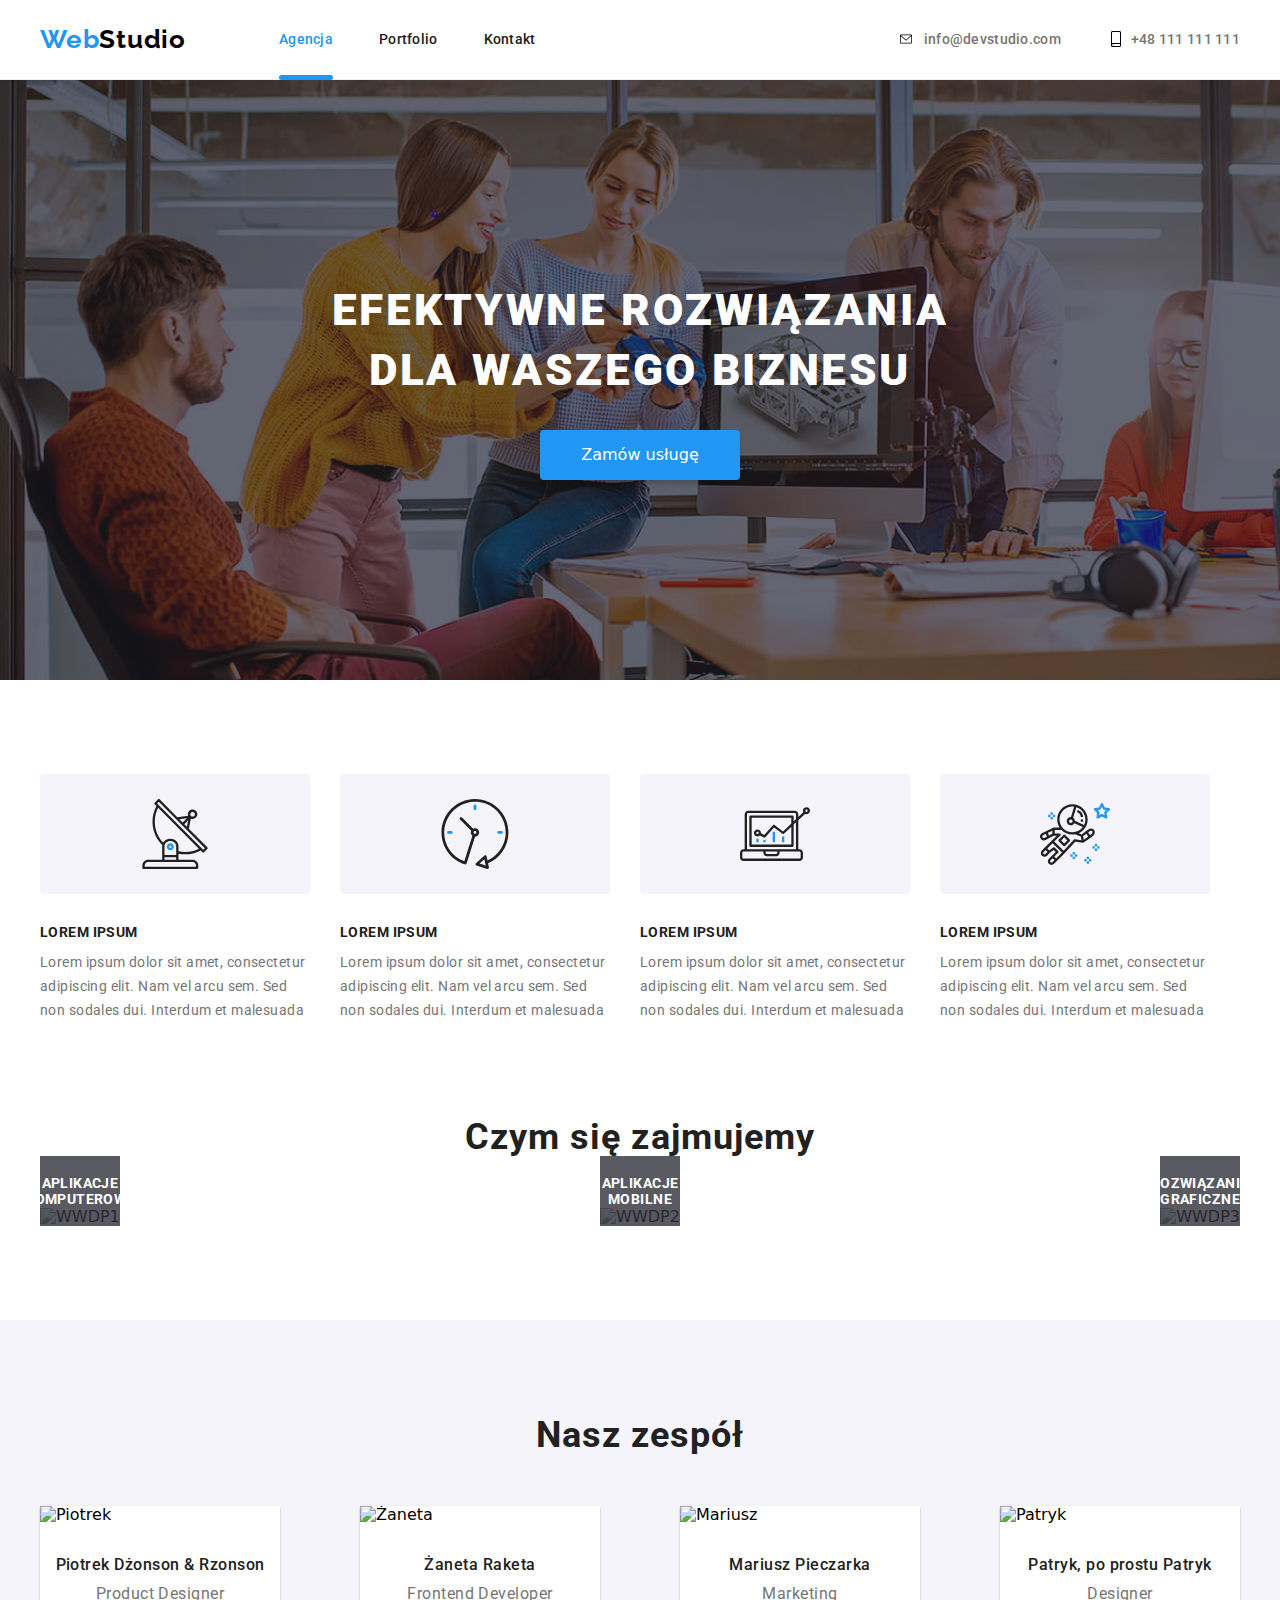
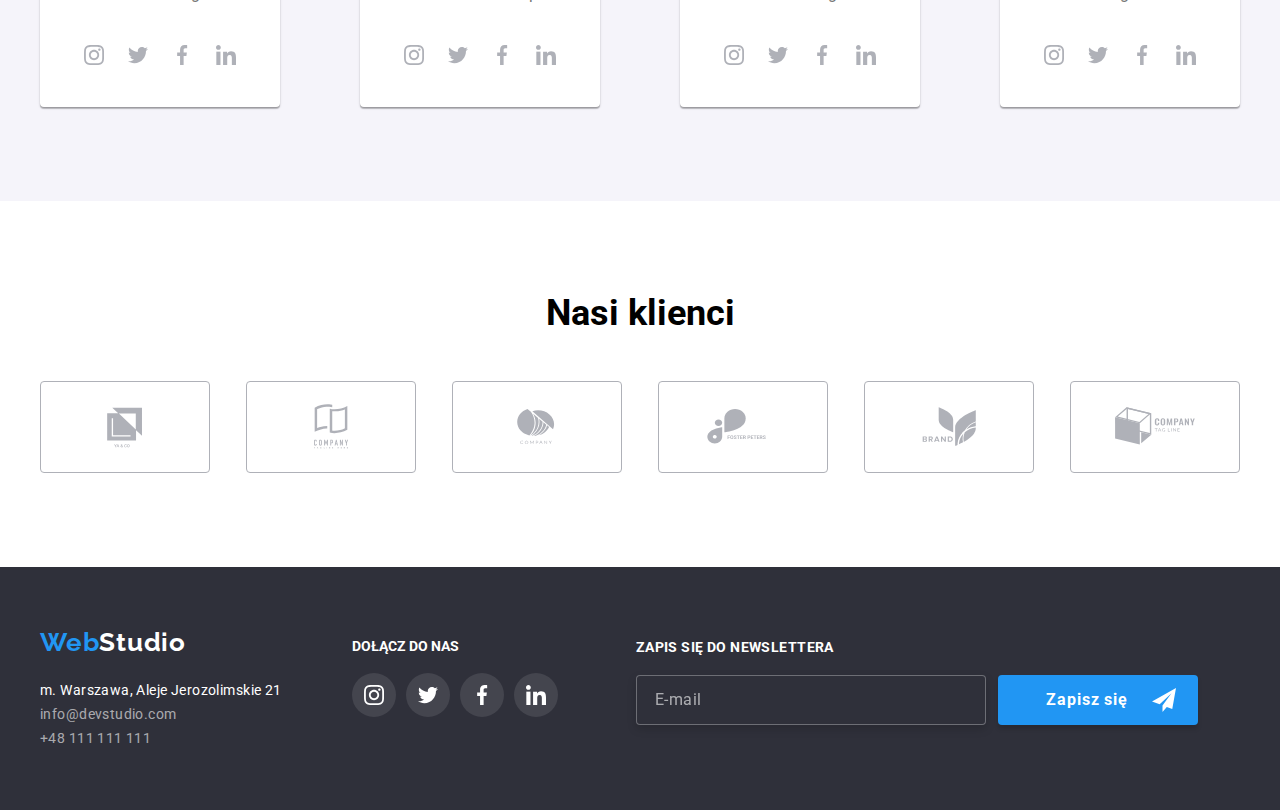
==== index.html @ e3b7602c "Add files via upload" ====
<!DOCTYPE html>
<html lang="en">
  
<!--NAGŁÓWEK-->
    <head>
        <meta charset="UTF-8"/>
        <meta name="viewport" content="width=device-width, initial-scale=1.0"/>
        <link rel="preconnect" href="https://fonts.googleapis.com">
        <link rel="preconnect" href="https://fonts.gstatic.com" crossorigin="">
        <link href="https://fonts.googleapis.com/css2?family=Festive&amp;family=Qahiri&amp;family=Raleway:wght@700&amp;family=Roboto:wght@400;500;700;900&amp;family=Rubik:wght@300&amp;display=swap" rel="stylesheet">
        <link rel="stylesheet" href="https://cdnjs.cloudflare.com/ajax/libs/modern-normalize/1.1.0/modern-normalize.min.css"/>
        <link rel="stylesheet" href="styles/main.css"/>
        <title>Studio S.G.</title>
    </head>

<!-- BODY -->
    <body>
        
        <!-- HEADER -->
        <header class="header">
        <div class="container">
        <div class="menu">
            <a href="https://sglinkau.github.io/goit-markup-hw-05/" class="logoa"><span class="logohd">Web</span><span class="logo-black">Studio</span></a>
            <nav class="menu-nav">
                <ul class="menu-nav-list">
                    <li><a class="menu-nav-item active-link" href="https://sglinkau.github.io/goit-markup-hw-05/">Agencja</a></li>
                    <li><a class="menu-nav-item" href="portfolio.html">Portfolio</a></li>
                    <li><a class="menu-nav-item" href="https://sglinkau.github.io/goit-markup-hw-05/">Kontakt</a></li>
                </ul>
            </nav>
                <a href="mailto:info@devstudio.com" class="contacts-link" class="email"><svg class="ico-email" width="16px" height="12px"><use href="images/sprite.svg#icon-envelope"></use></svg>info@devstudio.com</a>
                <a href="tel:+48 111 111 111" class="contacts-link" class="tel"><svg class="ico-phone" width="10px" height="16px"><use href="images/sprite.svg#icon-phone"></use></svg>+48 111 111 111</a>
        </div>
        </div>
        </header>
        
        <!-- MAIN -->
        <main>   
            <!-- CONTAINER "ZAMÓW USŁUGĘ" -->
            <section class="main-banner">
            <div class="container">
            <div class="order">
                <h1>EFEKTYWNE ROZWIĄZANIA DLA WASZEGO BIZNESU</h1>
                <button type="button" class="button" data-modal-open>Zamów usługę</button>
                <div class="backdrop is-hidden" data-modal>
                    <div class="modal-window">
                        <button class="close-btn" data-modal-close>
                        <svg class="closte-btn-ico">
                            <use href="images/sprite.svg#icon-zamykacz"></use>
                         </svg>
                        </button>
                        <div class="form">
                            <form name="form_for_offer" novalidate>
                                <h4>Zostaw swoje dane w formularzu poniżej</h4>
                                <div class="form-inputs">
                                    <label class="form-label">
                                        <span class="label-text">Imie</span>
                                        <input type="text" class="form-input form-input-imie" name="Imie" placeholder=""/>
                                    </label>
                                    <label class="form-label">
                                        <span class="label-text">Telefon</span>
                                        <input type="text" class="form-input form-input-telefon" name="Telefon" placeholder=""/>
                                    </label>
                                    <label class="form-label">
                                        <span class="label-text">Email</span>
                                        <input type="email" class="form-input form-input-email" name="Email" placeholder=""/>
                                    </label>
                                    <label class="form-label">
                                        <span class="label-text">Komentarz</span>
                                        <textarea class="form-textarea" rows="5" style="resize: none;" name="Komentarz" placeholder="Wprowadź tekst"></textarea>
                                    </label>
                                </div>
                                <div class="form-checkbox">
                                    <label class="checkbox">
                                        <input type="checkbox" class="form-input-zgoda" name="Zgoda"/><span class="checkbox-text">Oświadczam iż akceptuję <a href="https://www.sejm.gov.pl/prawo/konst/polski/kon1.htm">Regulamin</a> i <a href="https://uodo.gov.pl/pl/file/727">Politykę Prywatności.</a></span>
                                    </label>
                                </div>
                                    <button class="form_button" type="submit">Wyślij</button>
                            </form>
                        </div>
                    </div>
                </div>
            </div>
            </div>
            </section>

            <!-- ADVANTAGES "ATUTY" -->
            <div class="advantages">
                <div class="container">
                <ul class="paragraphs">
                    <li class="paragraphs-item">
                        <div class="company-logo">
                            <svg class="company-logo-antenna" width="70px" height="70px"><use href="images/sprite.svg#icon-antenna"></use></svg>
                        </div>
                        <h5>LOREM IPSUM</h5>
                        <span>Lorem ipsum dolor sit amet, consectetur adipiscing elit. Nam vel arcu sem. Sed non sodales dui. Interdum et malesuada</span>
                    </li>
                    <li class="paragraphs-item">
                        <div class="company-logo">
                            <svg class="company-logo-clock" width="70px" height="70px"><use href="images/sprite.svg#icon-clock"></use></svg>
                        </div>
                        <h5>LOREM IPSUM</h5>
                        <span>Lorem ipsum dolor sit amet, consectetur adipiscing elit. Nam vel arcu sem. Sed non sodales dui. Interdum et malesuada</span>
                    </li>
                    <li class="paragraphs-item">
                        <div class="company-logo">
                            <svg class="company-logo-diagram" width="70px" height="70px"><use href="images/sprite.svg#icon-diagram"></use></svg>
                        </div>
                        <h5>LOREM IPSUM</h5>
                        <span>Lorem ipsum dolor sit amet, consectetur adipiscing elit. Nam vel arcu sem. Sed non sodales dui. Interdum et malesuada</span>
                    </li>
                    <li class="paragraphs-item">
                        <div class="company-logo">
                            <svg class="company-logo-astronaut" width="70px" height="70px"><use href="images/sprite.svg#icon-astronaut"></use></svg>
                        </div>
                        <h5>LOREM IPSUM</h5>
                        <span>Lorem ipsum dolor sit amet, consectetur adipiscing elit. Nam vel arcu sem. Sed non sodales dui. Interdum et malesuada</span>
                    </li>                    
                  </ul>
                </div>
            </div>

            <!-- WWD "CZYM SIĘ ZAJMUJEMY" -->
            <div class="WWD">
                <div class="container">
                <h2>Czym się zajmujemy</h2>
                    <div class="WWDpictures">
                        <div class="WWDpictures-desc"><img src="./images/US1.jpg" alt="WWDP1" class="WWDpic" id="us1"><h3 class="WWDpictures-desc-back">APLIKACJE KOMPUTEROWE</h3></div>
                        <div class="WWDpictures-desc"><img src="./images/US2.jpg" alt="WWDP2" class="WWDpic" id="us2"><h3 class="WWDpictures-desc-back">APLIKACJE MOBILNE</h3></div>
                        <div class="WWDpictures-desc"><img src="./images/US3.jpg" alt="WWDP3" class="WWDpic" id="us3"><h3 class="WWDpictures-desc-back">ROZWIĄZANIA GRAFICZNE</h3></div>
                    </div>
                </div>
            </div>

            <!-- OUR TEAM "NASZ ZESPÓŁ" -->
            <div class="ourteam">
            <div class="container">
                <h2>Nasz zespół</h2>
                  <div class="team">
                    <div class="Piotrek">
                        <img src="./images/P1.jpg" alt="Piotrek" width="270" height="260">
                        <h4>Piotrek Dżonson & Rzonson</h4>
                        <h5>Product Designer</h5>
                        <ul class="social-list">
                            <li class="social-list-item"><a href="#" class="social-list-link"><svg class ="social-list-icon"><use href="images/sprite.svg#icon-instagram"></use></svg></a></li>
                            <li class="social-list-item"><a href="#" class="social-list-link"><svg class ="social-list-icon"><use href="images/sprite.svg#icon-twitter"></use></svg></a></li>
                            <li class="social-list-item"><a href="#" class="social-list-link"><svg class ="social-list-icon"><use href="images/sprite.svg#icon-facebook"></use></svg></a></li>
                            <li class="social-list-item"><a href="#" class="social-list-link"><svg class ="social-list-icon"><use href="images/sprite.svg#icon-linkedin"></use></svg></a></li>
                        </ul>
                    </div>
                    
                    <div class="Zaneta">
                        <img src="./images/P2.jpg" alt="Żaneta" width="270" height="260">
                        <h4>Żaneta Raketa</h4>
                        <h5>Frontend Developer</h5>
                        <ul class="social-list">
                            <li class="social-list-item"><a href="#" class="social-list-link"><svg class ="social-list-icon"><use href="images/sprite.svg#icon-instagram"></use></svg></a></li>
                            <li class="social-list-item"><a href="#" class="social-list-link"><svg class ="social-list-icon"><use href="images/sprite.svg#icon-twitter"></use></svg></a></li>
                            <li class="social-list-item"><a href="#" class="social-list-link"><svg class ="social-list-icon"><use href="images/sprite.svg#icon-facebook"></use></svg></a></li>
                            <li class="social-list-item"><a href="#" class="social-list-link"><svg class ="social-list-icon"><use href="images/sprite.svg#icon-linkedin"></use></svg></a></li>
                        </ul>
                    </div>
                    
                    <div class="Mariusz">
                        <img src="./images/P3.jpg" alt="Mariusz" width="270" height="260">
                     <h4>Mariusz Pieczarka</h4>
                        <h5>Marketing</h5>
                        <ul class="social-list">
                            <li class="social-list-item"><a href="#" class="social-list-link"><svg class ="social-list-icon"><use href="images/sprite.svg#icon-instagram"></use></svg></a></li>
                            <li class="social-list-item"><a href="#" class="social-list-link"><svg class ="social-list-icon"><use href="images/sprite.svg#icon-twitter"></use></svg></a></li>
                            <li class="social-list-item"><a href="#" class="social-list-link"><svg class ="social-list-icon"><use href="images/sprite.svg#icon-facebook"></use></svg></a></li>
                            <li class="social-list-item"><a href="#" class="social-list-link"><svg class ="social-list-icon"><use href="images/sprite.svg#icon-linkedin"></use></svg></a></li>
                        </ul>
                    </div>
                    
                    <div class="Patryk">
                        <img src="./images/P4.jpg" alt="Patryk" width="270" height="260" onmouseover="this.src='./images/P4alt.jpg';" onmouseout="this.src='./images/P4.jpg';" >
                        <h4>Patryk, po prostu Patryk</h4>
                        <h5>Designer</h5>
                        <ul class="social-list">
                            <li class="social-list-item"><a href="https://www.instagram.com/popek_oficjalnie/" class="social-list-link"><svg class ="social-list-icon"><use href="images/sprite.svg#icon-instagram"></use></svg></a></li>
                            <li class="social-list-item"><a href="https://twitter.com/JkmMikke?ref_src=twsrc%5Egoogle%7Ctwcamp%5Eserp%7Ctwgr%5Eauthor" class="social-list-link"><svg class ="social-list-icon"><use href="images/sprite.svg#icon-twitter"></use></svg></a></li>
                            <li class="social-list-item"><a href="https://www.facebook.com/RockAlone2k" class="social-list-link"><svg class ="social-list-icon"><use href="images/sprite.svg#icon-facebook"></use></svg></a></li>
                            <li class="social-list-item"><a href="#" class="social-list-link"><svg class ="social-list-icon"><use href="images/sprite.svg#icon-linkedin"></use></svg></a></li>
                        </ul>
                    </div>
                  </div>
            </div>
            </div>
        </main>

        <!-- NASI KLIENCI -->

        <div class="clients">
            <div class="container">
                <h4 class="clients-text">Nasi klienci</h4>
                <ul class="clients-list">
                    <li class="clients-list-logo"><svg class="client-list-ico"><use href="images/sprite.svg#icon-CompanyLogo1"></use></svg></li>
                    <li class="clients-list-logo"><svg class="client-list-ico"><use href="images/sprite.svg#icon-CompanyLogo2"></use></svg></li>
                    <li class="clients-list-logo"><svg class="client-list-ico"><use href="images/sprite.svg#icon-CompanyLogo3"></use></svg></li>
                    <li class="clients-list-logo"><svg class="client-list-ico"><use href="images/sprite.svg#icon-CompanyLogo4"></use></svg></li>
                    <li class="clients-list-logo"><svg class="client-list-ico"><use href="images/sprite.svg#icon-CompanyLogo5"></use></svg></li>
                    <li class="clients-list-logo"><svg class="client-list-ico"><use href="images/sprite.svg#icon-CompanyLogo6"></use></svg></li>
                </ul>
            </div>
        </div>
    
        <!-- FOOTER -->
        <footer class="footer">
            <div class="container">
            <div class="footer">
            <div class="footer-left">
            <a href="https://sglinkau.github.io/goit-markup-hw-04/" class="logob"><span class="logoft">Web</span><span class="logo-white">Studio</span></a>
            <address class="adress">
                m. Warszawa, Aleje Jerozolimskie 21</br>
                <a href="mailto:info@devstudio.com" class="adress-link">info@devstudio.com</a></br>
                <a href="tel:+48 111 111 111" class="adress-link">+48 111 111 111</a>
            </address>
            </div>
            <div class="footer-right">
            <div class="social-media">
                <h5 class="social-media-text">DOŁĄCZ DO NAS</h5>
                <ul class="social-media-list">
                    <li class="social-media-list-item"><a href="#" class="social-media-list-link"><svg class ="social-media-list-icon"><use href="images/sprite.svg#icon-instagram"></use></svg></a></li>
                    <li class="social-media-list-item"><a href="#" class="social-media-list-link"><svg class ="social-media-list-icon"><use href="images/sprite.svg#icon-twitter"></use></svg></a></li>
                    <li class="social-media-list-item"><a href="#" class="social-media-list-link"><svg class ="social-media-list-icon"><use href="images/sprite.svg#icon-facebook"></use></svg></a></li>
                    <li class="social-media-list-item"><a href="#" class="social-media-list-link"><svg class ="social-media-list-icon"><use href="images/sprite.svg#icon-linkedin"></use></svg></a></li>
                </ul>
            </div>
            </div>
            <div class="footer-newsletter">
            <div class="footer-form">
                <form name="Newsletter-sign" validate>
                    <label class="footer-label">
                        <h3 class="footer-label-text">ZAPIS SIĘ DO NEWSLETTERA</h3>
                        <input type="email" class="footer-input-email" name="E-mail" placeholder="E-mail" />
                    </label>
                    <button type="submit" class="footer-button"><span class="footer-button-text">Zapisz się</span><svg class="Submit-ico" width="24px" height="24px"><use href="images/sprite.svg#icon-form-footer"></use></svg></button>
                </form>
            </div>
            </div>
            </div>
            </div>
        </footer>

        <script src="./js/modal.js"></script>
    </body>

    </html>
---- styles/main.css ----
.backdrop {
  width: 100%;
  height: 100%;
  visibility: visible;
  opacity: 1;
  pointer-events: auto;
  position: fixed;
  left: 0;
  top: 0;
  background: rgba(0, 0, 0, 0.2);
  transition: visibility 250ms cubic-bezier(0.4, 0, 0.2, 1), opacity 250ms cubic-bezier(0.4, 0, 0.2, 1);
  z-index: 99;
}

.modal-window {
  position: absolute;
  height: 80%;
  width: 90%;
  max-height: 591px;
  max-width: 528px;
  overflow-y: auto;
  top: 50%;
  left: 50%;
  transform: translate(-50%, -50%);
  background-color: #fff;
  box-shadow: 0px 1px 3px rgba(0, 0, 0, 0.12), 0px 1px 1px rgba(0, 0, 0, 0.14), 0px 2px 1px rgba(0, 0, 0, 0.2);
  border-radius: 4px;
}

.form_for_offer {
  display: flex;
  align-items: center;
}

.form {
  display: flex;
  flex-direction: column;
  align-items: center;
  justify-content: center;
}

.form h4 {
  margin-top: 40px;
  margin-bottom: 12px;
  font-family: Roboto;
  font-style: normal;
  font-weight: bold;
  font-size: 20px;
  line-height: 23px;
  text-align: center;
  letter-spacing: 0.03em;
  color: #212121;
}

.form-inputs {
  display: flex;
  flex-direction: column;
  width: 448px;
}

.form-input {
  height: 40px;
  border: 1px solid rgba(33, 33, 33, 0.2);
  box-sizing: border-box;
  border-radius: 4px;
}

.form-input:hover, .form-input:focus, .form-input:active {
  border-color: #2196f3;
  transition: 250ms cubic-bezier(0.4, 0, 0.2, 1);
  outline: none;
}

.form-input-imie {
  background-image: url("../images/chopek.svg");
  background-position: 11px 12px;
  background-size: 12px 12px;
  background-repeat: no-repeat;
  padding-left: 42px;
}

.form-input-telefon {
  background-image: url("../images/tele.svg");
  background-position: 11px 12px;
  background-size: 13px 13px;
  background-repeat: no-repeat;
  padding-left: 42px;
}

.form-input-email {
  background-image: url("../images/Mail.svg");
  background-position: 11px 12px;
  background-size: 15px 12px;
  background-repeat: no-repeat;
  padding-left: 42px;
}

textarea {
  height: 120px;
  border: 1px solid rgba(33, 33, 33, 0.2);
  box-sizing: border-box;
  border-radius: 4px;
  padding-left: 16px;
  padding-top: 12px;
}

.form-inputs label {
  display: flex;
  flex-direction: column;
  margin-bottom: 10px;
}

.label-text {
  margin-bottom: 4px;
  font-family: Roboto;
  font-style: normal;
  font-weight: normal;
  font-size: 12px;
  line-height: 14px;
  letter-spacing: 0.01em;
  color: #757575;
}

.form-label {
  font-family: Roboto;
  font-style: normal;
  font-weight: normal;
  font-size: 12px;
  line-height: 14px;
  letter-spacing: 0.01em;
  color: #757575;
}

.form-textarea::placeholder {
  font-family: Roboto;
  font-style: normal;
  font-weight: normal;
  font-size: 12px;
  line-height: 14px;
  letter-spacing: 0.01em;
  color: rgba(117, 117, 117, 0.5);
}

.form-textarea:hover, .form-textarea:focus, .form-textarea:active {
  border-color: #2196f3;
  transition: 250ms cubic-bezier(0.4, 0, 0.2, 1);
  outline: none;
}

.form-input {
  box-sizing: border-box;
}

.form-input-zgoda {
  width: 0;
  height: 0;
}

.form-checkbox {
  margin-top: 20px;
  display: flex;
  justify-content: center;
  align-items: center;
  height: 24px;
}

.checkbox {
  display: flex;
  align-items: center;
  justify-content: center;
}

.checkbox-text {
  margin-left: 8px;
  justify-content: center;
  align-items: center;
  font-family: Roboto;
  font-style: normal;
  font-weight: normal;
  font-size: 14px;
  line-height: 24px;
  letter-spacing: 0.03em;
  color: #757575;
}

.checkbox-text::before {
  display: inline-flex;
  content: "";
  margin-right: 8px;
  width: 16px;
  height: 15px;
  border: solid 2px #000000;
}

.checkbox-text a {
  color: rgba(33, 150, 243, 0.9);
}

.form-input-zgoda:checked + .checkbox-text::before {
  display: inline-flex;
  border: none;
  content: "";
  background-color: #2196f3;
  border: solid 2px #2196f3;
  border-radius: 2px;
  background-image: url("../images/ptaszek.svg");
  fill: #fff;
}

.form_button {
  width: 200px;
  height: 50px;
  margin-left: 124px;
  margin-top: 30px;
  margin-bottom: 40px;
  background: #2196f3;
  box-shadow: 0px 4px 4px rgba(0, 0, 0, 0.15);
  border-radius: 4px;
  border: 0px;
  cursor: pointer;
  font-family: Roboto;
  font-style: normal;
  font-weight: bold;
  font-size: 16px;
  line-height: 30px;
  text-align: center;
  letter-spacing: 0.06em;
  color: #ffffff;
}

.is-hidden {
  visibility: hidden;
  opacity: 0;
  pointer-events: none;
}

h1,
h2,
h3,
h4,
h5,
h6 {
  margin: 0;
  padding: 0;
}

p {
  margin: 0;
  padding: 0;
}

ul,
ol {
  margin: 0;
  padding: 0;
  list-style: none;
}

a {
  text-decoration: none;
}

.site {
  width: 1170px;
}

.container {
  width: 1200px;
  margin: 0 auto;
}

.header {
  height: 80px;
  border-bottom: 1px solid #ececec;
}

.logoa {
  font-family: Raleway;
  font-style: normal;
  font-weight: bold;
  font-size: 26px;
  line-height: 31px;
  letter-spacing: 0.03em;
  text-decoration: none;
  padding: 24px 0 23px 0;
  justify-content: flex-start;
}

.logohd {
  color: #2196f3;
}

.logo-black {
  color: #000000;
}

.logob {
  font-family: Raleway;
  font-style: normal;
  font-weight: bold;
  font-size: 26px;
  line-height: 31px;
  letter-spacing: 0.03em;
}

.logoft {
  color: #2196f3;
}

.logo-white {
  color: #ffffff;
}

.close-btn {
  position: absolute;
  right: 8px;
  top: 8px;
  width: 30px;
  height: 30px;
  border-radius: 50%;
  border: 1px solid rgba(0, 0, 0, 0.1);
  cursor: pointer;
  fill: white;
  background-color: white;
  display: flex;
  float: right;
}

.closte-btn-ico {
  fill: #000000;
  height: 18px;
  width: 18px;
  position: absolute;
  top: 18%;
  right: 18%;
}

.menu {
  display: flex;
  background: #ffffff;
  justify-content: space-around;
  align-items: center;
}

.menu-nav {
  flex: 2;
}

.menu-nav-list {
  display: flex;
  align-items: center;
  justify-content: flex-start;
}

.menu-nav-list:first-child {
  margin-left: 93px;
}

.menu-nav-item {
  position: relative;
  margin-right: 46px;
}

.menu-nav-item::after {
  position: absolute;
  content: "";
  display: block;
  top: 44px;
  right: 0;
  width: 0;
  height: 5px;
  background-color: #2196f3;
  border-radius: 4px;
  transition: width 250ms cubic-bezier(0.4, 0, 0.2, 1);
}

.menu-nav-item:hover::after {
  width: 100%;
  left: 0;
}

.menu-nav .active-link {
  color: #2196f3;
}

.menu-nav .active-link::after {
  position: absolute;
  content: "";
  display: block;
  top: 44px;
  width: 100%;
  height: 5px;
  background-color: #2196f3;
  border-radius: 4px;
  transition: width 250ms cubic-bezier(0.4, 0, 0.2, 1);
}

.menu-nav a {
  text-decoration: none;
  font-family: Roboto;
  font-style: normal;
  font-weight: 500;
  font-size: 14px;
  line-height: 16px;
  letter-spacing: 0.02em;
  color: #212121;
}

.menu-nav a:hover {
  color: #2196f3;
}

.contacts-link {
  text-decoration: none;
  display: flex;
  align-items: center;
  font-family: Roboto;
  font-style: normal;
  font-weight: 500;
  font-size: 14px;
  line-height: 16px;
  letter-spacing: 0.02em;
  margin-left: 50px;
  color: #757575;
}

.contacts-link:hover, .contacts-link:focus {
  color: #2196f3;
  fill: #2196f3;
}

.ico-email {
  margin-right: 10px;
}

.ico-phone {
  margin-right: 10px;
}

.main-banner {
  background: #2f303a;
  background-image: linear-gradient(rgba(47, 48, 58, 0.4), rgba(47, 48, 58, 0.4)), url("../images/back.png");
  background-repeat: no-repeat;
  background-size: cover;
}

.order {
  padding-top: 200px;
  padding-bottom: 200px;
}

.order h1 {
  width: 696px;
  height: 120px;
  font-family: Roboto;
  font-style: normal;
  font-weight: 900;
  font-size: 44px;
  line-height: 60px;
  text-align: center;
  letter-spacing: 0.06em;
  text-transform: uppercase;
  margin-left: auto;
  margin-right: auto;
  color: #ffffff;
}

.button {
  width: 200px;
  height: 50px;
  cursor: pointer;
  color: #ffffff;
  background: #2196f3;
  box-shadow: 0px 4px 4px rgba(0, 0, 0, 0.15);
  border-radius: 4px;
  border: 0px;
  margin-left: auto;
  margin-right: auto;
  margin-top: 30px;
  display: block;
  align-items: center;
}

.paragraphs {
  display: flex;
  justify-content: space-around;
  padding-top: 94px;
}

.paragraphs-item {
  margin-right: 30px;
}

.paragraphs-item h5 {
  font-family: Roboto;
  font-style: normal;
  font-weight: bold;
  font-size: 14px;
  line-height: 16px;
  letter-spacing: 0.03em;
  text-transform: uppercase;
  padding-bottom: 10px;
  color: #212121;
}

.paragraphs-item span {
  font-family: Roboto;
  font-style: normal;
  font-weight: normal;
  font-size: 14px;
  line-height: 24px;
  letter-spacing: 0.03em;
  color: #757575;
}

.company-logo {
  display: flex;
  background-color: #f5f4fa;
  height: 120px;
  width: 270px;
  align-items: center;
  justify-content: center;
  margin-bottom: 30px;
  border-radius: 4px;
}

.WWD h2 {
  font-family: Roboto;
  font-style: normal;
  font-weight: bold;
  font-size: 36px;
  line-height: 42px;
  text-align: center;
  letter-spacing: 0.03em;
  color: #212121;
  padding-top: 94px;
  padding-bottom: 50px;
}

.WWDpictures {
  display: flex;
  justify-content: space-between;
  padding-bottom: 94px;
}

.WWDpictures-desc {
  position: relative;
}

.WWDpictures-desc-back {
  position: absolute;
  bottom: 0;
  display: flex;
  justify-content: center;
  align-items: center;
  width: 100%;
  height: 70px;
  background: rgba(47, 48, 58, 0.8);
  font-family: Roboto;
  font-style: normal;
  font-weight: bold;
  font-size: 14px;
  line-height: 16px;
  text-align: center;
  letter-spacing: 0.03em;
  text-transform: uppercase;
  color: #ffffff;
}

.ourteam {
  background: #f5f4fa;
  padding-top: 94px;
}

.ourteam h2 {
  font-family: Roboto;
  font-style: normal;
  font-weight: bold;
  font-size: 36px;
  line-height: 42px;
  text-align: center;
  letter-spacing: 0.03em;
  color: #212121;
  padding-bottom: 50px;
}

.team {
  display: flex;
  justify-content: space-between;
  padding-bottom: 94px;
}

.team h4 {
  font-family: Roboto;
  font-style: normal;
  font-weight: 500;
  font-size: 16px;
  line-height: 19px;
  text-align: center;
  letter-spacing: 0.03em;
  padding-top: 30px;
  color: #212121;
}

.team h5 {
  font-family: Roboto;
  font-style: normal;
  font-weight: normal;
  font-size: 16px;
  line-height: 19px;
  text-align: center;
  letter-spacing: 0.03em;
  padding-top: 10px;
  padding-bottom: 30px;
  color: #757575;
}

.Piotrek {
  background: #ffffff;
  box-shadow: 0px 1px 3px rgba(0, 0, 0, 0.12), 0px 1px 1px rgba(0, 0, 0, 0.14), 0px 2px 1px rgba(0, 0, 0, 0.2);
  border-radius: 0px 0px 4px 4px;
}

.Zaneta {
  background: #ffffff;
  box-shadow: 0px 1px 3px rgba(0, 0, 0, 0.12), 0px 1px 1px rgba(0, 0, 0, 0.14), 0px 2px 1px rgba(0, 0, 0, 0.2);
  border-radius: 0px 0px 4px 4px;
}

.Mariusz {
  background: #ffffff;
  box-shadow: 0px 1px 3px rgba(0, 0, 0, 0.12), 0px 1px 1px rgba(0, 0, 0, 0.14), 0px 2px 1px rgba(0, 0, 0, 0.2);
  border-radius: 0px 0px 4px 4px;
}

.Patryk {
  background: #ffffff;
  box-shadow: 0px 1px 3px rgba(0, 0, 0, 0.12), 0px 1px 1px rgba(0, 0, 0, 0.14), 0px 2px 1px rgba(0, 0, 0, 0.2);
  border-radius: 0px 0px 4px 4px;
}

.social-list {
  display: flex;
  justify-content: space-around;
  align-items: center;
  margin-left: 32px;
  margin-right: 32px;
}

.social-list-item {
  display: flex;
  align-items: center;
  justify-content: space-around;
}

.social-list-icon {
  width: 20px;
  height: 20px;
}

.social-list-icon:hover, .social-list-icon:focus {
  fill: #fff;
}

.social-list-link {
  display: flex;
  align-items: center;
  justify-content: space-around;
  width: 44px;
  height: 44px;
  margin-bottom: 30px;
  background-color: #fff;
  fill: #afb1b8;
  border-radius: 50%;
}

.social-list-link:hover, .social-list-link:focus {
  background-color: #2196f3;
  fill: #fff;
}

.clients-text {
  font-family: Roboto;
  font-style: Bold;
  font-size: 36px;
  line-height: 42px;
  line-height: 100%;
  text-align: Center;
  vertical-align: Top;
  letter-spacing: 3%;
  margin-top: 94px;
  margin-bottom: 50px;
}

.clients-list {
  display: flex;
  align-items: left;
  justify-content: space-between;
}

.clients-list-logo {
  display: flex;
  width: 170px;
  height: 92px;
  margin-bottom: 94px;
  border-radius: 4px;
  border-width: 1px;
  border-style: solid;
  border-color: #afb1b8;
  fill: #afb1b8;
}

.clients-list-logo:hover, .clients-list-logo:focus {
  border-color: #2196f3;
  fill: #2196f3;
  cursor: pointer;
}

.footer {
  background: #2f303a;
  display: flex;
  flex-direction: row;
}

.footer-left {
  margin-top: 60px;
  margin-bottom: 60px;
}

.footer-right {
  display: flex;
  margin-left: 70px;
  margin-top: 72px;
}

.footer a {
  text-decoration: none;
}

.adress {
  font-family: Roboto;
  font-style: normal;
  font-weight: normal;
  font-size: 14px;
  line-height: 24px;
  letter-spacing: 0.03em;
  padding-top: 20px;
  color: #ffffff;
}

.adress-link {
  font-family: Roboto;
  font-style: normal;
  font-weight: normal;
  font-size: 14px;
  line-height: 24px;
  letter-spacing: 0.03em;
  color: rgba(255, 255, 255, 0.6);
  margin-top: 9px;
}

.adress-link:hover {
  color: #2196f3;
}

.social-media {
  width: 206px;
  height: 80px;
}

.social-media-text {
  font-family: Roboto;
  font-style: Bold;
  font-size: 14px;
  line-height: 16px;
  line-height: 100%;
  text-align: Left;
  vertical-align: Top;
  letter-spacing: 3%;
  color: #fff;
  margin-bottom: 20px;
}

.social-media-list {
  display: flex;
  justify-content: space-between;
  align-items: flex-start;
}

.social-media-list-item {
  display: flex;
  align-items: flex-start;
  justify-content: space-between;
}

.social-media-list-icon {
  width: 20px;
  height: 20px;
}

.social-media-list-icon:hover, .social-media-list-icon:focus {
  fill: #fff;
}

.social-media-list-link {
  display: flex;
  align-items: center;
  justify-content: space-around;
  width: 44px;
  height: 44px;
  margin-bottom: 30px;
  background-color: rgba(255, 255, 255, 0.1);
  fill: #fff;
  border-radius: 50%;
}

.social-media-list-link:hover, .social-media-list-link:focus {
  background-color: #2196f3;
  fill: #fff;
}

.footer-newsletter {
  display: flex;
}

.footer-form {
  margin-top: 72px;
  margin-left: 78px;
}

.footer-form form {
  display: flex;
}

.footer-label-text {
  margin-bottom: 20px;
  font-family: Roboto;
  font-style: normal;
  font-weight: bold;
  font-size: 14px;
  line-height: 16px;
  letter-spacing: 0.03em;
  text-transform: uppercase;
  color: #ffffff;
}

.footer-input-email {
  height: 50px;
  width: 350px;
  background-color: #2f303a;
  color: #ffffff;
  border: 1px solid rgba(255, 255, 255, 0.3);
  box-sizing: border-box;
  filter: drop-shadow(0px 4px 4px rgba(0, 0, 0, 0.15));
  border-radius: 4px;
}

.footer-input-email::placeholder {
  padding-left: 16px;
  font-family: Roboto;
  font-style: normal;
  font-weight: normal;
  font-size: 16px;
  line-height: 20px;
  letter-spacing: 0.03em;
  color: rgba(255, 255, 255, 0.6);
}

.footer-input-email:hover, .footer-input-email:focus, .footer-input-email:active {
  border-color: #2196f3;
  transition: 250ms cubic-bezier(0.4, 0, 0.2, 1);
  outline: none;
}

.footer-button {
  display: flex;
  align-items: center;
  fill: #ffffff;
  width: 200px;
  height: 50px;
  margin-top: 36px;
  margin-left: 12px;
  background: #2196f3;
  box-shadow: 0px 4px 4px rgba(0, 0, 0, 0.15);
  border-radius: 4px;
  border: 0px;
  cursor: pointer;
  font-family: Roboto;
  font-style: normal;
  font-weight: bold;
  font-size: 16px;
  line-height: 30px;
  text-align: center;
  letter-spacing: 0.06em;
  color: #ffffff;
}

.footer-button-text {
  margin-left: 42px;
}

.Submit-ico {
  margin-left: 24px;
}
/*# sourceMappingURL=main.css.map */
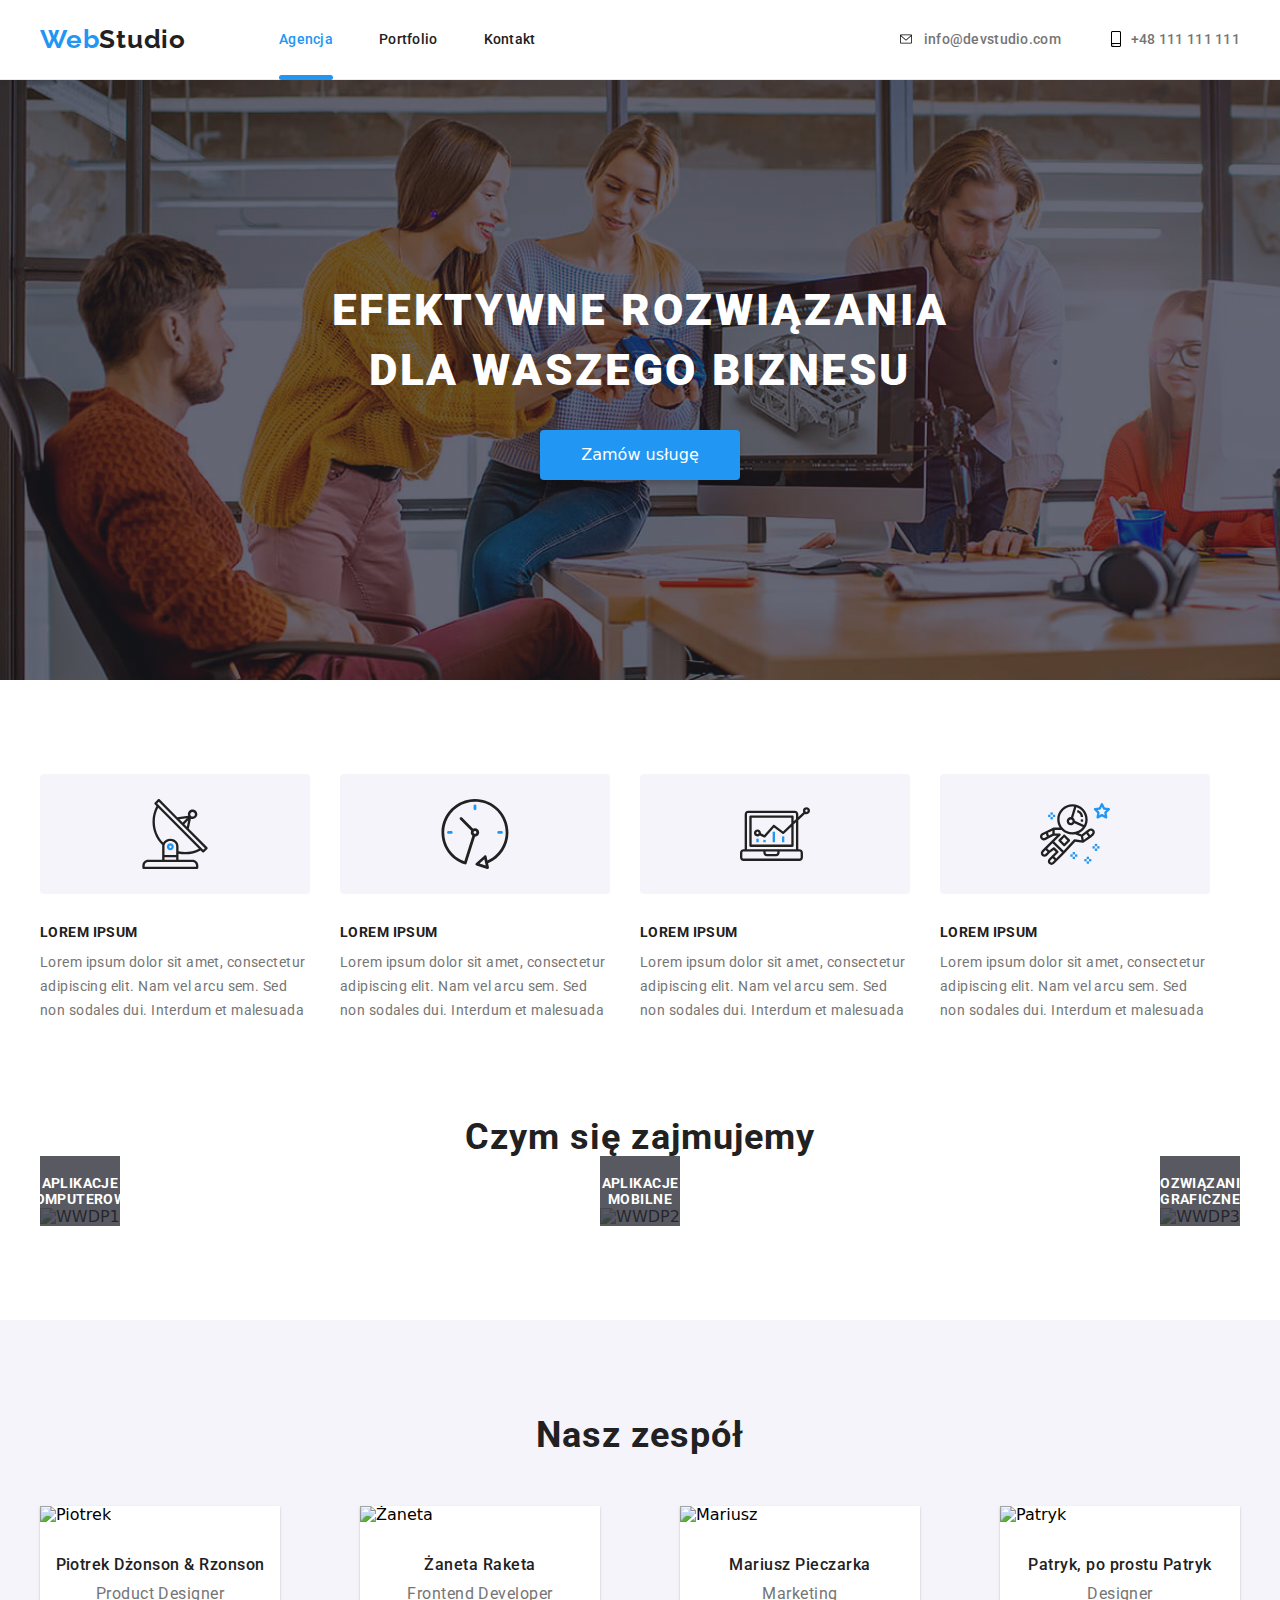
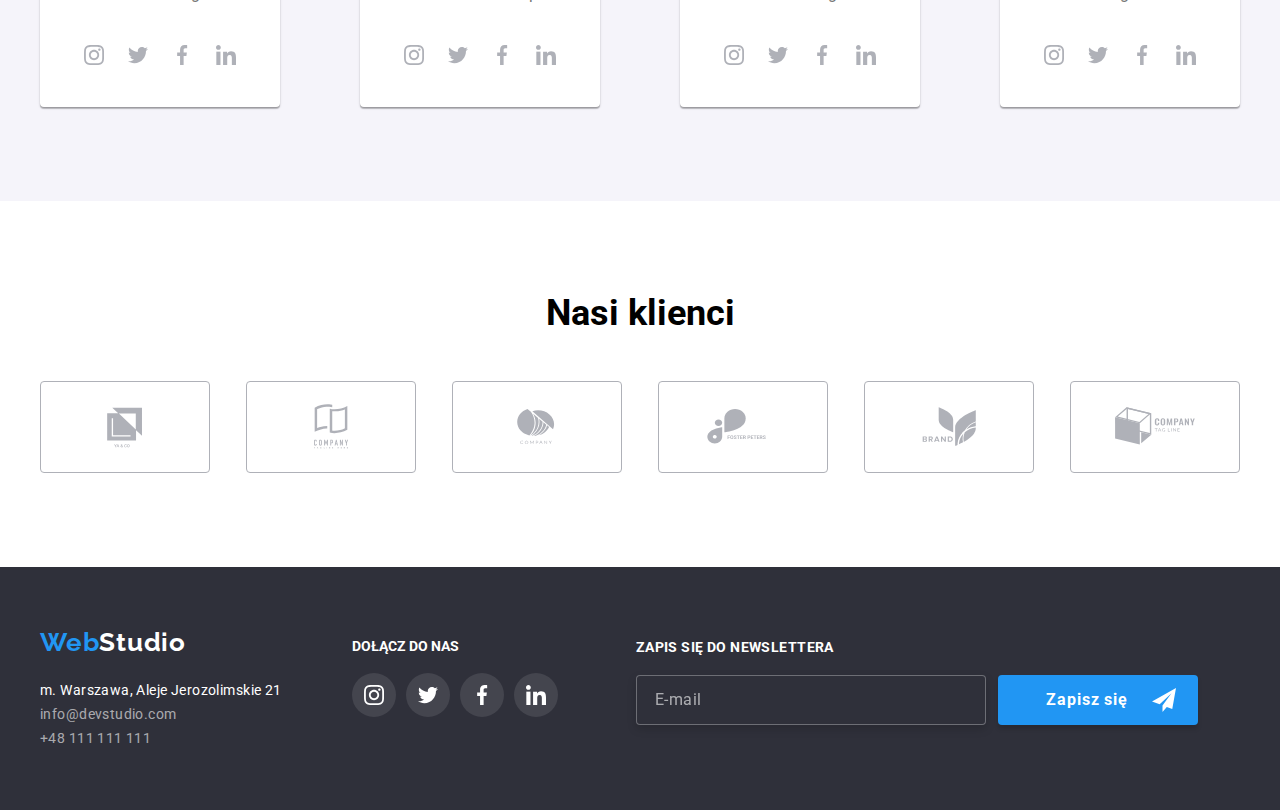
==== commit 803ea491: "Add files via upload" ====
--- a/index.html
+++ b/index.html
@@ -21,11 +21,11 @@
         <div class="container">
         <div class="menu">
             <a href="https://sglinkau.github.io/goit-markup-hw-05/" class="logoa"><span class="logohd">Web</span><span class="logo-black">Studio</span></a>
-            <nav class="menu-nav">
-                <ul class="menu-nav-list">
-                    <li><a class="menu-nav-item active-link" href="https://sglinkau.github.io/goit-markup-hw-05/">Agencja</a></li>
-                    <li><a class="menu-nav-item" href="portfolio.html">Portfolio</a></li>
-                    <li><a class="menu-nav-item" href="https://sglinkau.github.io/goit-markup-hw-05/">Kontakt</a></li>
+            <nav class="menu__nav">
+                <ul class="menu__nav-list">
+                    <li><a class="menu__nav-item active-link" href="https://sglinkau.github.io/goit-markup-hw-05/">Agencja</a></li>
+                    <li><a class="menu__nav-item" href="portfolio.html">Portfolio</a></li>
+                    <li><a class="menu__nav-item" href="https://sglinkau.github.io/goit-markup-hw-05/">Kontakt</a></li>
                 </ul>
             </nav>
                 <a href="mailto:info@devstudio.com" class="contacts-link" class="email"><svg class="ico-email" width="16px" height="12px"><use href="images/sprite.svg#icon-envelope"></use></svg>info@devstudio.com</a>
@@ -85,31 +85,31 @@
             </section>
 
             <!-- ADVANTAGES "ATUTY" -->
-            <div class="advantages">
+            <div class="paragraphs">
                 <div class="container">
-                <ul class="paragraphs">
-                    <li class="paragraphs-item">
+                <ul class="paragraphs__list">
+                    <li class="paragraphs__list-item">
                         <div class="company-logo">
                             <svg class="company-logo-antenna" width="70px" height="70px"><use href="images/sprite.svg#icon-antenna"></use></svg>
                         </div>
                         <h5>LOREM IPSUM</h5>
                         <span>Lorem ipsum dolor sit amet, consectetur adipiscing elit. Nam vel arcu sem. Sed non sodales dui. Interdum et malesuada</span>
                     </li>
-                    <li class="paragraphs-item">
+                    <li class="paragraphs__list-item">
                         <div class="company-logo">
                             <svg class="company-logo-clock" width="70px" height="70px"><use href="images/sprite.svg#icon-clock"></use></svg>
                         </div>
                         <h5>LOREM IPSUM</h5>
                         <span>Lorem ipsum dolor sit amet, consectetur adipiscing elit. Nam vel arcu sem. Sed non sodales dui. Interdum et malesuada</span>
                     </li>
-                    <li class="paragraphs-item">
+                    <li class="paragraphs__list-item">
                         <div class="company-logo">
                             <svg class="company-logo-diagram" width="70px" height="70px"><use href="images/sprite.svg#icon-diagram"></use></svg>
                         </div>
                         <h5>LOREM IPSUM</h5>
                         <span>Lorem ipsum dolor sit amet, consectetur adipiscing elit. Nam vel arcu sem. Sed non sodales dui. Interdum et malesuada</span>
                     </li>
-                    <li class="paragraphs-item">
+                    <li class="paragraphs__list-item">
                         <div class="company-logo">
                             <svg class="company-logo-astronaut" width="70px" height="70px"><use href="images/sprite.svg#icon-astronaut"></use></svg>
                         </div>
@@ -124,10 +124,10 @@
             <div class="WWD">
                 <div class="container">
                 <h2>Czym się zajmujemy</h2>
-                    <div class="WWDpictures">
-                        <div class="WWDpictures-desc"><img src="./images/US1.jpg" alt="WWDP1" class="WWDpic" id="us1"><h3 class="WWDpictures-desc-back">APLIKACJE KOMPUTEROWE</h3></div>
-                        <div class="WWDpictures-desc"><img src="./images/US2.jpg" alt="WWDP2" class="WWDpic" id="us2"><h3 class="WWDpictures-desc-back">APLIKACJE MOBILNE</h3></div>
-                        <div class="WWDpictures-desc"><img src="./images/US3.jpg" alt="WWDP3" class="WWDpic" id="us3"><h3 class="WWDpictures-desc-back">ROZWIĄZANIA GRAFICZNE</h3></div>
+                    <div class="WWD__pictures">
+                        <div class="WWD__pictures-desc"><img src="./images/US1.jpg" alt="WWDP1" class="WWDpic" id="us1"><h3 class="WWD__pictures-desc-back">APLIKACJE KOMPUTEROWE</h3></div>
+                        <div class="WWD__pictures-desc"><img src="./images/US2.jpg" alt="WWDP2" class="WWDpic" id="us2"><h3 class="WWD__pictures-desc-back">APLIKACJE MOBILNE</h3></div>
+                        <div class="WWD__pictures-desc"><img src="./images/US3.jpg" alt="WWDP3" class="WWDpic" id="us3"><h3 class="WWD__pictures-desc-back">ROZWIĄZANIA GRAFICZNE</h3></div>
                     </div>
                 </div>
             </div>
@@ -136,52 +136,52 @@
             <div class="ourteam">
             <div class="container">
                 <h2>Nasz zespół</h2>
-                  <div class="team">
-                    <div class="Piotrek">
+                  <div class="ourteam__content">
+                    <div class="ourteam__content-person">
                         <img src="./images/P1.jpg" alt="Piotrek" width="270" height="260">
                         <h4>Piotrek Dżonson & Rzonson</h4>
                         <h5>Product Designer</h5>
                         <ul class="social-list">
-                            <li class="social-list-item"><a href="#" class="social-list-link"><svg class ="social-list-icon"><use href="images/sprite.svg#icon-instagram"></use></svg></a></li>
-                            <li class="social-list-item"><a href="#" class="social-list-link"><svg class ="social-list-icon"><use href="images/sprite.svg#icon-twitter"></use></svg></a></li>
-                            <li class="social-list-item"><a href="#" class="social-list-link"><svg class ="social-list-icon"><use href="images/sprite.svg#icon-facebook"></use></svg></a></li>
-                            <li class="social-list-item"><a href="#" class="social-list-link"><svg class ="social-list-icon"><use href="images/sprite.svg#icon-linkedin"></use></svg></a></li>
+                            <li class="social-list__item"><a href="#" class="social-list__link"><svg class ="social-list__icon"><use href="images/sprite.svg#icon-instagram"></use></svg></a></li>
+                            <li class="social-list__item"><a href="#" class="social-list__link"><svg class ="social-list__icon"><use href="images/sprite.svg#icon-twitter"></use></svg></a></li>
+                            <li class="social-list__item"><a href="#" class="social-list__link"><svg class ="social-list__icon"><use href="images/sprite.svg#icon-facebook"></use></svg></a></li>
+                            <li class="social-list__item"><a href="#" class="social-list__link"><svg class ="social-list__icon"><use href="images/sprite.svg#icon-linkedin"></use></svg></a></li>
                         </ul>
                     </div>
                     
-                    <div class="Zaneta">
+                    <div class="ourteam__content-person">
                         <img src="./images/P2.jpg" alt="Żaneta" width="270" height="260">
                         <h4>Żaneta Raketa</h4>
                         <h5>Frontend Developer</h5>
                         <ul class="social-list">
-                            <li class="social-list-item"><a href="#" class="social-list-link"><svg class ="social-list-icon"><use href="images/sprite.svg#icon-instagram"></use></svg></a></li>
-                            <li class="social-list-item"><a href="#" class="social-list-link"><svg class ="social-list-icon"><use href="images/sprite.svg#icon-twitter"></use></svg></a></li>
-                            <li class="social-list-item"><a href="#" class="social-list-link"><svg class ="social-list-icon"><use href="images/sprite.svg#icon-facebook"></use></svg></a></li>
-                            <li class="social-list-item"><a href="#" class="social-list-link"><svg class ="social-list-icon"><use href="images/sprite.svg#icon-linkedin"></use></svg></a></li>
+                            <li class="social-list__item"><a href="#" class="social-list__link"><svg class ="social-list__icon"><use href="images/sprite.svg#icon-instagram"></use></svg></a></li>
+                            <li class="social-list__item"><a href="#" class="social-list__link"><svg class ="social-list__icon"><use href="images/sprite.svg#icon-twitter"></use></svg></a></li>
+                            <li class="social-list__item"><a href="#" class="social-list__link"><svg class ="social-list__icon"><use href="images/sprite.svg#icon-facebook"></use></svg></a></li>
+                            <li class="social-list__item"><a href="#" class="social-list__link"><svg class ="social-list__icon"><use href="images/sprite.svg#icon-linkedin"></use></svg></a></li>
                         </ul>
                     </div>
                     
-                    <div class="Mariusz">
+                    <div class="ourteam__content-person">
                         <img src="./images/P3.jpg" alt="Mariusz" width="270" height="260">
                      <h4>Mariusz Pieczarka</h4>
                         <h5>Marketing</h5>
                         <ul class="social-list">
-                            <li class="social-list-item"><a href="#" class="social-list-link"><svg class ="social-list-icon"><use href="images/sprite.svg#icon-instagram"></use></svg></a></li>
-                            <li class="social-list-item"><a href="#" class="social-list-link"><svg class ="social-list-icon"><use href="images/sprite.svg#icon-twitter"></use></svg></a></li>
-                            <li class="social-list-item"><a href="#" class="social-list-link"><svg class ="social-list-icon"><use href="images/sprite.svg#icon-facebook"></use></svg></a></li>
-                            <li class="social-list-item"><a href="#" class="social-list-link"><svg class ="social-list-icon"><use href="images/sprite.svg#icon-linkedin"></use></svg></a></li>
+                            <li class="social-list__item"><a href="#" class="social-list__link"><svg class ="social-list__icon"><use href="images/sprite.svg#icon-instagram"></use></svg></a></li>
+                            <li class="social-list__item"><a href="#" class="social-list__link"><svg class ="social-list__icon"><use href="images/sprite.svg#icon-twitter"></use></svg></a></li>
+                            <li class="social-list__item"><a href="#" class="social-list__link"><svg class ="social-list__icon"><use href="images/sprite.svg#icon-facebook"></use></svg></a></li>
+                            <li class="social-list__item"><a href="#" class="social-list__link"><svg class ="social-list__icon"><use href="images/sprite.svg#icon-linkedin"></use></svg></a></li>
                         </ul>
                     </div>
                     
-                    <div class="Patryk">
+                    <div class="ourteam__content-person">
                         <img src="./images/P4.jpg" alt="Patryk" width="270" height="260" onmouseover="this.src='./images/P4alt.jpg';" onmouseout="this.src='./images/P4.jpg';" >
                         <h4>Patryk, po prostu Patryk</h4>
                         <h5>Designer</h5>
                         <ul class="social-list">
-                            <li class="social-list-item"><a href="https://www.instagram.com/popek_oficjalnie/" class="social-list-link"><svg class ="social-list-icon"><use href="images/sprite.svg#icon-instagram"></use></svg></a></li>
-                            <li class="social-list-item"><a href="https://twitter.com/JkmMikke?ref_src=twsrc%5Egoogle%7Ctwcamp%5Eserp%7Ctwgr%5Eauthor" class="social-list-link"><svg class ="social-list-icon"><use href="images/sprite.svg#icon-twitter"></use></svg></a></li>
-                            <li class="social-list-item"><a href="https://www.facebook.com/RockAlone2k" class="social-list-link"><svg class ="social-list-icon"><use href="images/sprite.svg#icon-facebook"></use></svg></a></li>
-                            <li class="social-list-item"><a href="#" class="social-list-link"><svg class ="social-list-icon"><use href="images/sprite.svg#icon-linkedin"></use></svg></a></li>
+                            <li class="social-list__item"><a href="https://www.instagram.com/popek_oficjalnie/" class="social-list__link"><svg class ="social-list__icon"><use href="images/sprite.svg#icon-instagram"></use></svg></a></li>
+                            <li class="social-list__item"><a href="https://twitter.com/JkmMikke?ref_src=twsrc%5Egoogle%7Ctwcamp%5Eserp%7Ctwgr%5Eauthor" class="social-list__link"><svg class ="social-list__icon"><use href="images/sprite.svg#icon-twitter"></use></svg></a></li>
+                            <li class="social-list__item"><a href="https://www.facebook.com/RockAlone2k" class="social-list__link"><svg class ="social-list__icon"><use href="images/sprite.svg#icon-facebook"></use></svg></a></li>
+                            <li class="social-list__item"><a href="#" class="social-list__link"><svg class ="social-list__icon"><use href="images/sprite.svg#icon-linkedin"></use></svg></a></li>
                         </ul>
                     </div>
                   </div>
@@ -193,14 +193,14 @@
 
         <div class="clients">
             <div class="container">
-                <h4 class="clients-text">Nasi klienci</h4>
-                <ul class="clients-list">
-                    <li class="clients-list-logo"><svg class="client-list-ico"><use href="images/sprite.svg#icon-CompanyLogo1"></use></svg></li>
-                    <li class="clients-list-logo"><svg class="client-list-ico"><use href="images/sprite.svg#icon-CompanyLogo2"></use></svg></li>
-                    <li class="clients-list-logo"><svg class="client-list-ico"><use href="images/sprite.svg#icon-CompanyLogo3"></use></svg></li>
-                    <li class="clients-list-logo"><svg class="client-list-ico"><use href="images/sprite.svg#icon-CompanyLogo4"></use></svg></li>
-                    <li class="clients-list-logo"><svg class="client-list-ico"><use href="images/sprite.svg#icon-CompanyLogo5"></use></svg></li>
-                    <li class="clients-list-logo"><svg class="client-list-ico"><use href="images/sprite.svg#icon-CompanyLogo6"></use></svg></li>
+                <h4 class="clients__text">Nasi klienci</h4>
+                <ul class="clients__list">
+                    <li class="clients__list-logo"><svg class="client__list-ico"><use href="images/sprite.svg#icon-CompanyLogo1"></use></svg></li>
+                    <li class="clients__list-logo"><svg class="client__list-ico"><use href="images/sprite.svg#icon-CompanyLogo2"></use></svg></li>
+                    <li class="clients__list-logo"><svg class="client__list-ico"><use href="images/sprite.svg#icon-CompanyLogo3"></use></svg></li>
+                    <li class="clients__list-logo"><svg class="client__list-ico"><use href="images/sprite.svg#icon-CompanyLogo4"></use></svg></li>
+                    <li class="clients__list-logo"><svg class="client__list-ico"><use href="images/sprite.svg#icon-CompanyLogo5"></use></svg></li>
+                    <li class="clients__list-logo"><svg class="client__list-ico"><use href="images/sprite.svg#icon-CompanyLogo6"></use></svg></li>
                 </ul>
             </div>
         </div>
@@ -208,8 +208,8 @@
         <!-- FOOTER -->
         <footer class="footer">
             <div class="container">
-            <div class="footer">
-            <div class="footer-left">
+            <div class="footer__content">
+            <div class="footer__content-left">
             <a href="https://sglinkau.github.io/goit-markup-hw-04/" class="logob"><span class="logoft">Web</span><span class="logo-white">Studio</span></a>
             <address class="adress">
                 m. Warszawa, Aleje Jerozolimskie 21</br>
@@ -217,14 +217,14 @@
                 <a href="tel:+48 111 111 111" class="adress-link">+48 111 111 111</a>
             </address>
             </div>
-            <div class="footer-right">
+            <div class="footer__content-right">
             <div class="social-media">
-                <h5 class="social-media-text">DOŁĄCZ DO NAS</h5>
-                <ul class="social-media-list">
-                    <li class="social-media-list-item"><a href="#" class="social-media-list-link"><svg class ="social-media-list-icon"><use href="images/sprite.svg#icon-instagram"></use></svg></a></li>
-                    <li class="social-media-list-item"><a href="#" class="social-media-list-link"><svg class ="social-media-list-icon"><use href="images/sprite.svg#icon-twitter"></use></svg></a></li>
-                    <li class="social-media-list-item"><a href="#" class="social-media-list-link"><svg class ="social-media-list-icon"><use href="images/sprite.svg#icon-facebook"></use></svg></a></li>
-                    <li class="social-media-list-item"><a href="#" class="social-media-list-link"><svg class ="social-media-list-icon"><use href="images/sprite.svg#icon-linkedin"></use></svg></a></li>
+                <h5 class="social-media__text">DOŁĄCZ DO NAS</h5>
+                <ul class="social-media__list">
+                    <li class="social-media__list-item"><a href="#" class="social-media__list-link"><svg class ="social-media__list-icon"><use href="images/sprite.svg#icon-instagram"></use></svg></a></li>
+                    <li class="social-media__list-item"><a href="#" class="social-media__list-link"><svg class ="social-media__list-icon"><use href="images/sprite.svg#icon-twitter"></use></svg></a></li>
+                    <li class="social-media__list-item"><a href="#" class="social-media__list-link"><svg class ="social-media__list-icon"><use href="images/sprite.svg#icon-facebook"></use></svg></a></li>
+                    <li class="social-media__list-item"><a href="#" class="social-media__list-link"><svg class ="social-media__list-icon"><use href="images/sprite.svg#icon-linkedin"></use></svg></a></li>
                 </ul>
             </div>
             </div>
--- a/styles/main.css
+++ b/styles/main.css
@@ -22,7 +22,7 @@
   top: 50%;
   left: 50%;
   transform: translate(-50%, -50%);
-  background-color: #fff;
+  background-color: #ffffff;
   box-shadow: 0px 1px 3px rgba(0, 0, 0, 0.12), 0px 1px 1px rgba(0, 0, 0, 0.14), 0px 2px 1px rgba(0, 0, 0, 0.2);
   border-radius: 4px;
 }
@@ -189,7 +189,7 @@
   margin-right: 8px;
   width: 16px;
   height: 15px;
-  border: solid 2px #000000;
+  border: solid 2px #212121;
 }
 
 .checkbox-text a {
@@ -291,7 +291,7 @@
 }
 
 .logo-black {
-  color: #000000;
+  color: #212121;
 }
 
 .logob {
@@ -320,14 +320,14 @@
   border-radius: 50%;
   border: 1px solid rgba(0, 0, 0, 0.1);
   cursor: pointer;
-  fill: white;
-  background-color: white;
+  fill: #ffffff;
+  background-color: #ffffff;
   display: flex;
   float: right;
 }
 
 .closte-btn-ico {
-  fill: #000000;
+  fill: #212121;
   height: 18px;
   width: 18px;
   position: absolute;
@@ -342,26 +342,26 @@
   align-items: center;
 }
 
-.menu-nav {
+.menu__nav {
   flex: 2;
 }
 
-.menu-nav-list {
+.menu__nav-list {
   display: flex;
   align-items: center;
   justify-content: flex-start;
 }
 
-.menu-nav-list:first-child {
+.menu__nav-list:first-child {
   margin-left: 93px;
 }
 
-.menu-nav-item {
+.menu__nav-item {
   position: relative;
   margin-right: 46px;
 }
 
-.menu-nav-item::after {
+.menu__nav-item::after {
   position: absolute;
   content: "";
   display: block;
@@ -374,16 +374,16 @@
   transition: width 250ms cubic-bezier(0.4, 0, 0.2, 1);
 }
 
-.menu-nav-item:hover::after {
+.menu__nav-item:hover::after {
   width: 100%;
   left: 0;
 }
 
-.menu-nav .active-link {
+.menu__nav .active-link {
   color: #2196f3;
 }
 
-.menu-nav .active-link::after {
+.menu__nav .active-link::after {
   position: absolute;
   content: "";
   display: block;
@@ -395,7 +395,7 @@
   transition: width 250ms cubic-bezier(0.4, 0, 0.2, 1);
 }
 
-.menu-nav a {
+.menu__nav a {
   text-decoration: none;
   font-family: Roboto;
   font-style: normal;
@@ -406,7 +406,7 @@
   color: #212121;
 }
 
-.menu-nav a:hover {
+.menu__nav a:hover {
   color: #2196f3;
 }
 
@@ -481,17 +481,17 @@
   align-items: center;
 }
 
-.paragraphs {
+.paragraphs__list {
   display: flex;
   justify-content: space-around;
   padding-top: 94px;
 }
 
-.paragraphs-item {
+.paragraphs__list-item {
   margin-right: 30px;
 }
 
-.paragraphs-item h5 {
+.paragraphs__list-item h5 {
   font-family: Roboto;
   font-style: normal;
   font-weight: bold;
@@ -503,7 +503,7 @@
   color: #212121;
 }
 
-.paragraphs-item span {
+.paragraphs__list-item span {
   font-family: Roboto;
   font-style: normal;
   font-weight: normal;
@@ -537,17 +537,17 @@
   padding-bottom: 50px;
 }
 
-.WWDpictures {
+.WWD__pictures {
   display: flex;
   justify-content: space-between;
   padding-bottom: 94px;
 }
 
-.WWDpictures-desc {
+.WWD__pictures-desc {
   position: relative;
 }
 
-.WWDpictures-desc-back {
+.WWD__pictures-desc-back {
   position: absolute;
   bottom: 0;
   display: flex;
@@ -584,13 +584,13 @@
   padding-bottom: 50px;
 }
 
-.team {
+.ourteam__content {
   display: flex;
   justify-content: space-between;
   padding-bottom: 94px;
 }
 
-.team h4 {
+.ourteam__content h4 {
   font-family: Roboto;
   font-style: normal;
   font-weight: 500;
@@ -602,7 +602,7 @@
   color: #212121;
 }
 
-.team h5 {
+.ourteam__content h5 {
   font-family: Roboto;
   font-style: normal;
   font-weight: normal;
@@ -615,30 +615,12 @@
   color: #757575;
 }
 
-.Piotrek {
+.ourteam__content-person {
   background: #ffffff;
   box-shadow: 0px 1px 3px rgba(0, 0, 0, 0.12), 0px 1px 1px rgba(0, 0, 0, 0.14), 0px 2px 1px rgba(0, 0, 0, 0.2);
   border-radius: 0px 0px 4px 4px;
 }
 
-.Zaneta {
-  background: #ffffff;
-  box-shadow: 0px 1px 3px rgba(0, 0, 0, 0.12), 0px 1px 1px rgba(0, 0, 0, 0.14), 0px 2px 1px rgba(0, 0, 0, 0.2);
-  border-radius: 0px 0px 4px 4px;
-}
-
-.Mariusz {
-  background: #ffffff;
-  box-shadow: 0px 1px 3px rgba(0, 0, 0, 0.12), 0px 1px 1px rgba(0, 0, 0, 0.14), 0px 2px 1px rgba(0, 0, 0, 0.2);
-  border-radius: 0px 0px 4px 4px;
-}
-
-.Patryk {
-  background: #ffffff;
-  box-shadow: 0px 1px 3px rgba(0, 0, 0, 0.12), 0px 1px 1px rgba(0, 0, 0, 0.14), 0px 2px 1px rgba(0, 0, 0, 0.2);
-  border-radius: 0px 0px 4px 4px;
-}
-
 .social-list {
   display: flex;
   justify-content: space-around;
@@ -647,39 +629,39 @@
   margin-right: 32px;
 }
 
-.social-list-item {
+.social-list__item {
   display: flex;
   align-items: center;
   justify-content: space-around;
 }
 
-.social-list-icon {
+.social-list__icon {
   width: 20px;
   height: 20px;
 }
 
-.social-list-icon:hover, .social-list-icon:focus {
-  fill: #fff;
-}
-
-.social-list-link {
+.social-list__icon:hover, .social-list__icon:focus {
+  fill: #ffffff;
+}
+
+.social-list__link {
   display: flex;
   align-items: center;
   justify-content: space-around;
   width: 44px;
   height: 44px;
   margin-bottom: 30px;
-  background-color: #fff;
+  background-color: #ffffff;
   fill: #afb1b8;
   border-radius: 50%;
 }
 
-.social-list-link:hover, .social-list-link:focus {
+.social-list__link:hover, .social-list__link:focus {
   background-color: #2196f3;
-  fill: #fff;
-}
-
-.clients-text {
+  fill: #ffffff;
+}
+
+.clients__text {
   font-family: Roboto;
   font-style: Bold;
   font-size: 36px;
@@ -692,13 +674,13 @@
   margin-bottom: 50px;
 }
 
-.clients-list {
+.clients__list {
   display: flex;
   align-items: left;
   justify-content: space-between;
 }
 
-.clients-list-logo {
+.clients__list-logo {
   display: flex;
   width: 170px;
   height: 92px;
@@ -710,7 +692,7 @@
   fill: #afb1b8;
 }
 
-.clients-list-logo:hover, .clients-list-logo:focus {
+.clients__list-logo:hover, .clients__list-logo:focus {
   border-color: #2196f3;
   fill: #2196f3;
   cursor: pointer;
@@ -718,16 +700,19 @@
 
 .footer {
   background: #2f303a;
+}
+
+.footer__content {
   display: flex;
   flex-direction: row;
 }
 
-.footer-left {
+.footer__content-left {
   margin-top: 60px;
   margin-bottom: 60px;
 }
 
-.footer-right {
+.footer__content-right {
   display: flex;
   margin-left: 70px;
   margin-top: 72px;
@@ -768,7 +753,7 @@
   height: 80px;
 }
 
-.social-media-text {
+.social-media__text {
   font-family: Roboto;
   font-style: Bold;
   font-size: 14px;
@@ -781,28 +766,28 @@
   margin-bottom: 20px;
 }
 
-.social-media-list {
+.social-media__list {
   display: flex;
   justify-content: space-between;
   align-items: flex-start;
 }
 
-.social-media-list-item {
+.social-media__list-item {
   display: flex;
   align-items: flex-start;
   justify-content: space-between;
 }
 
-.social-media-list-icon {
+.social-media__list-icon {
   width: 20px;
   height: 20px;
 }
 
-.social-media-list-icon:hover, .social-media-list-icon:focus {
+.social-media__list-icon:hover, .social-media__list-icon:focus {
   fill: #fff;
 }
 
-.social-media-list-link {
+.social-media__list-link {
   display: flex;
   align-items: center;
   justify-content: space-around;
@@ -814,7 +799,7 @@
   border-radius: 50%;
 }
 
-.social-media-list-link:hover, .social-media-list-link:focus {
+.social-media__list-link:hover, .social-media__list-link:focus {
   background-color: #2196f3;
   fill: #fff;
 }
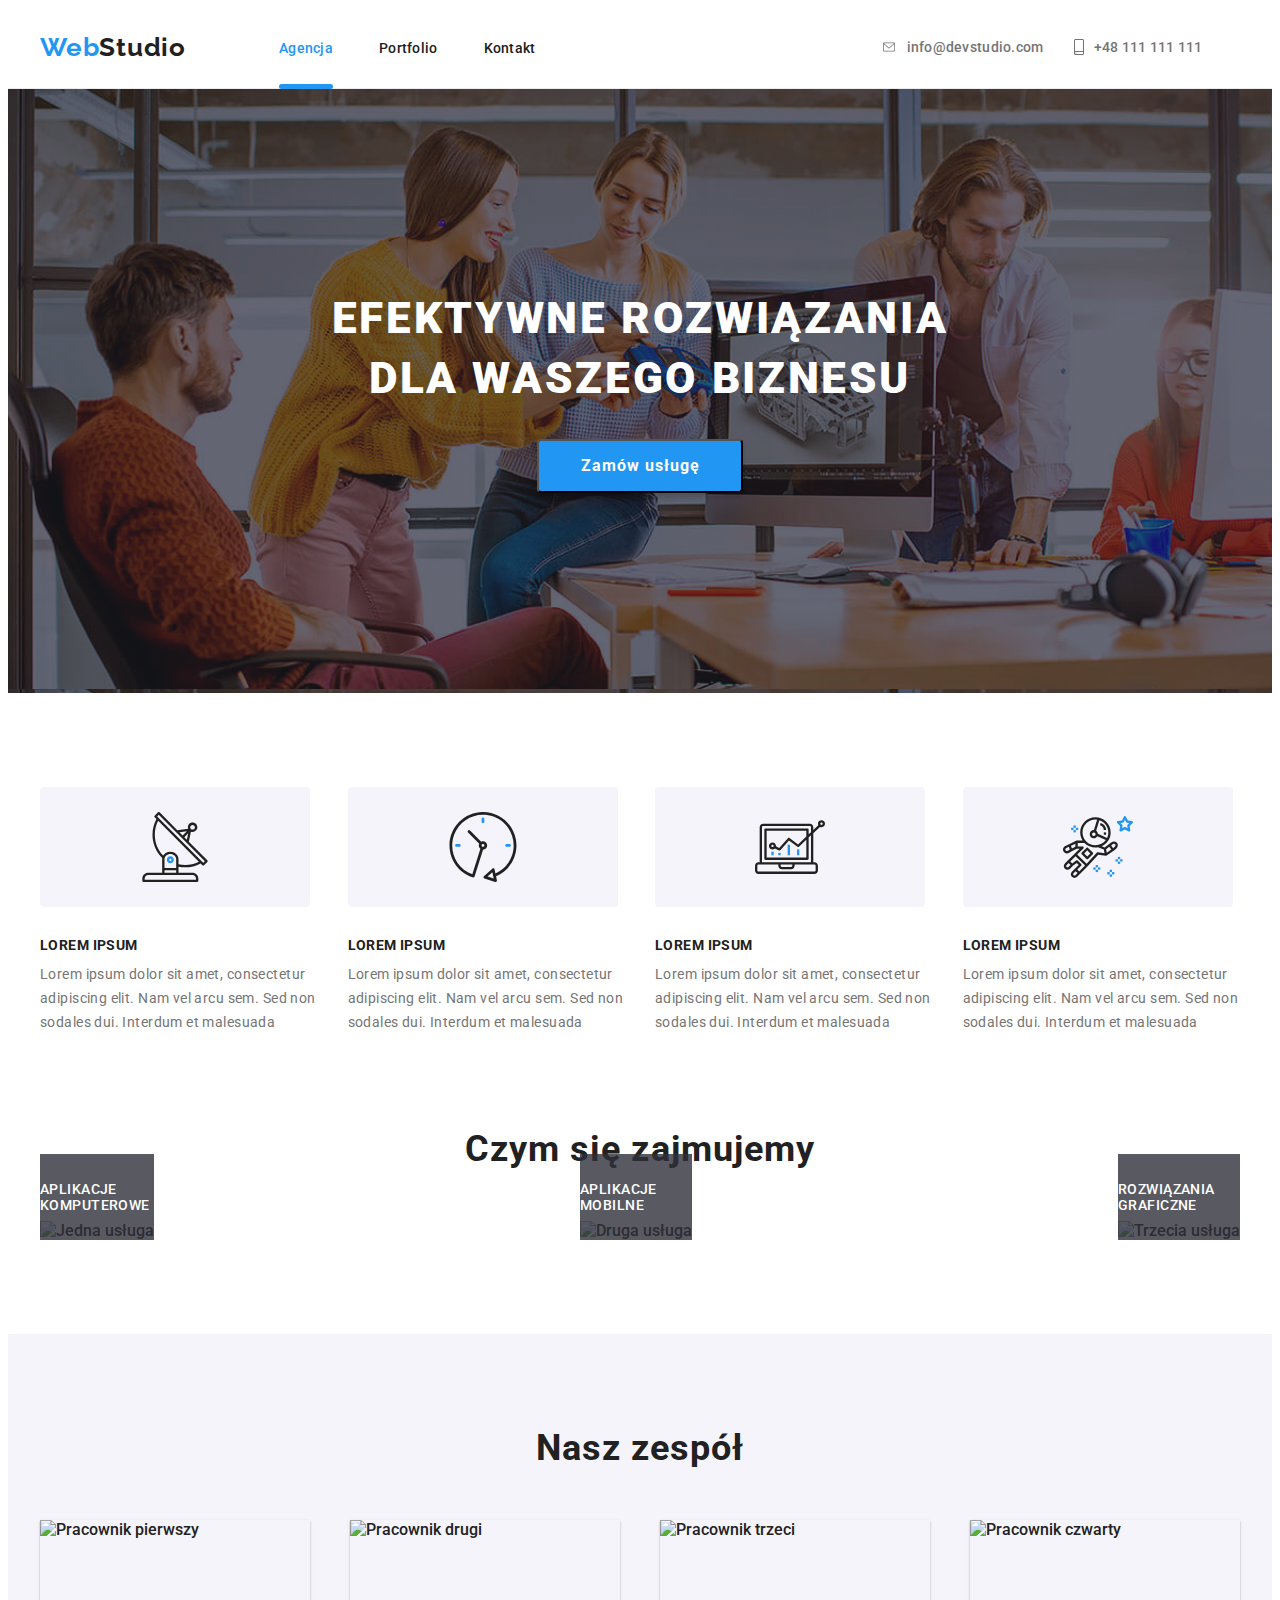
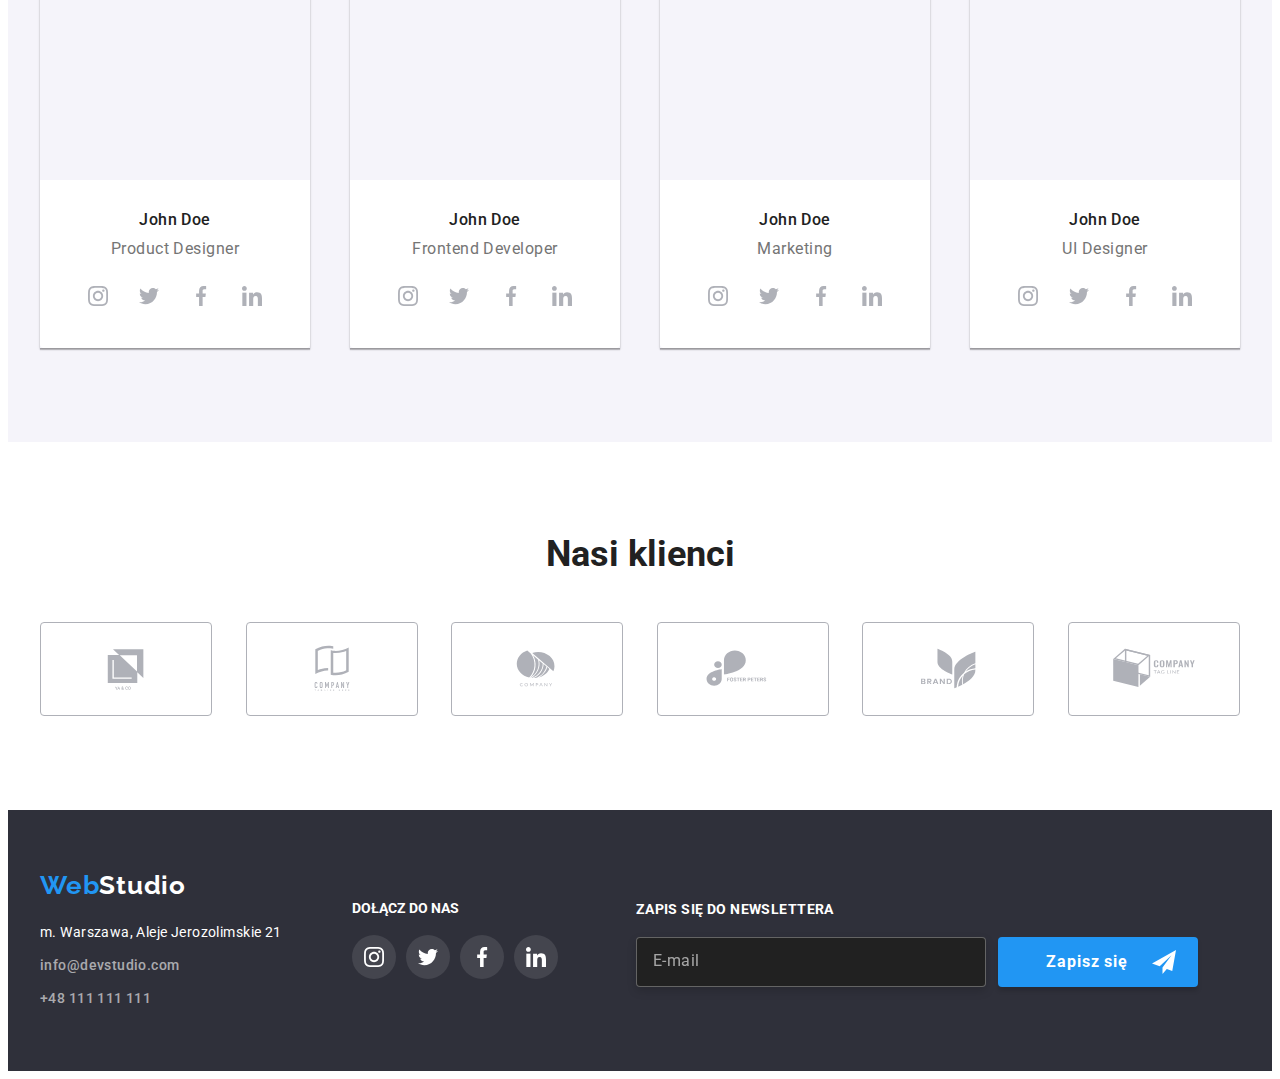
==== commit f355280f: "Start HW07" ====
--- a/index.html
+++ b/index.html
@@ -2,250 +2,285 @@
 <html lang="en">
   
 <!--NAGŁÓWEK-->
-    <head>
-        <meta charset="UTF-8"/>
-        <meta name="viewport" content="width=device-width, initial-scale=1.0"/>
-        <link rel="preconnect" href="https://fonts.googleapis.com">
-        <link rel="preconnect" href="https://fonts.gstatic.com" crossorigin="">
-        <link href="https://fonts.googleapis.com/css2?family=Festive&amp;family=Qahiri&amp;family=Raleway:wght@700&amp;family=Roboto:wght@400;500;700;900&amp;family=Rubik:wght@300&amp;display=swap" rel="stylesheet">
-        <link rel="stylesheet" href="https://cdnjs.cloudflare.com/ajax/libs/modern-normalize/1.1.0/modern-normalize.min.css"/>
-        <link rel="stylesheet" href="styles/main.css"/>
-        <title>Studio S.G.</title>
-    </head>
-
-<!-- BODY -->
-    <body>
-        
-        <!-- HEADER -->
-        <header class="header">
-        <div class="container">
-        <div class="menu">
-            <a href="https://sglinkau.github.io/goit-markup-hw-05/" class="logoa"><span class="logohd">Web</span><span class="logo-black">Studio</span></a>
-            <nav class="menu__nav">
-                <ul class="menu__nav-list">
-                    <li><a class="menu__nav-item active-link" href="https://sglinkau.github.io/goit-markup-hw-05/">Agencja</a></li>
-                    <li><a class="menu__nav-item" href="portfolio.html">Portfolio</a></li>
-                    <li><a class="menu__nav-item" href="https://sglinkau.github.io/goit-markup-hw-05/">Kontakt</a></li>
+<head>
+    <meta charset="UTF-8"/>
+    <meta name="viewport" content="width=device-width, initial-scale=1.0"/>
+    <link rel="preconnect" href="https://fonts.googleapis.com">
+    <link rel="preconnect" href="https://fonts.gstatic.com" crossorigin="">
+    <link href="https://fonts.googleapis.com/css2?family=Festive&amp;family=Qahiri&amp;family=Raleway:wght@700&amp;family=Roboto:wght@400;500;700;900&amp;family=Rubik:wght@300&amp;display=swap" rel="stylesheet">
+    <link rel="stylesheet" href="https://cdnjs.cloudflare.com/ajax/libs/modern-normalize/1.1.0/modern-normalize.min.css" integrity="sha512-wpPYUAdjBVSE4KJnH1VR1HeZfpl1ub8YT/NKx4PuQ5NmX2tKuGu6U/JRp5y+Y8XG2tV+wKQpNHVUX03MfMFn9Q==" crossorigin="anonymous" referrerpolicy="no-referrer" />
+    <link rel="stylesheet" href="css/styles.css"/>
+    <title>Studio</title>
+</head>
+  
+<!--BODY-->
+<body>  
+  
+  <!--HEADER-->
+  <header class="section menu">
+    <div class="container">
+      <nav class="menu-navigation">
+      <a href="index.html" class="logo"><span class="logo-accent-main">Web</span><span class="logo-accent-black">Studio</span></a>
+        <ul class="navigation">  
+          <li><a href="index.html" class="navigation-link navigation-link-active" id="link1">Agencja</a></li>
+          <li><a href="portfolio.html" class="navigation-link" id="link2">Portfolio</a></li>
+          <li><a href="index.html" class="navigation-link navigation-link-last" id="link3">Kontakt</a></li>
+        </ul>
+      <ul class="contacts">
+        <li class="contact-item"><a href="mailto:info@devstudio.com" class="contacts-link contacts-link-mail"><svg class="ico-email" width="16px" height="12px"><use href="images/sprite.svg#icon-envelope"></use></svg>info@devstudio.com</a></li>
+        <li class="contact-item"><a href="tel:+48111111111" class="contacts-link contacts-link-phone"><svg class="ico-phone" width="10px" height="16px"><use href="images/sprite.svg#icon-phone"></use></svg>+48 111 111 111</a></li>
+      </ul>
+    </nav>
+    </div>
+  </header>
+
+  <!--TREŚĆ GŁÓWNA-->
+  <main>
+    
+    <section class="section order-container">
+    <div class="container">
+      <h1 class="container-text">efektywne rozwiązania<br/>dla Waszego biznesu</h1>
+      <button type="button" class="order-button" data-modal-open>Zamów usługę</button>
+    </div>
+    </section>
+
+    <!-- Przewaga -->
+    <div class="container">
+      <section class="section our-advantages">
+      <ul class="paragraphs">
+          <li class="paragraphs-item">
+              <div class="company-logo">
+                <svg class="company-logo-antenna" width="70px" height="70px"><use href="images/sprite.svg#icon-antenna"></use></svg>
+              </div>  
+          <h2>LOREM IPSUM</h2>
+          Lorem ipsum dolor sit amet, consectetur adipiscing elit. Nam vel arcu sem. Sed non sodales dui. Interdum et malesuada</li>
+        <li class="paragraphs-item">
+            <div class="company-logo">
+              <svg class="company-logo-clock" width="70px" height="70px"><use href="images/sprite.svg#icon-clock"></use></svg>
+            </div>
+          <h2>LOREM IPSUM</h2>
+          Lorem ipsum dolor sit amet, consectetur adipiscing elit. Nam vel arcu sem. Sed non sodales dui. Interdum et malesuada</li>
+        <li class="paragraphs-item">
+            <div class="company-logo">
+              <svg class="company-logo-diagram" width="70px" height="70px"><use href="images/sprite.svg#icon-diagram"></use></svg>
+            </div>
+          <h2>LOREM IPSUM</h2>
+          Lorem ipsum dolor sit amet, consectetur adipiscing elit. Nam vel arcu sem. Sed non sodales dui. Interdum et malesuada</li>
+        <li class="paragraphs-item paragraphs-item-last">
+            <div class="company-logo">
+              <svg class="company-logo-astronaut" width="70px" height="70px"><use href="images/sprite.svg#icon-astronaut"></use></svg>
+            </div>
+          <h2>LOREM IPSUM</h2>
+          Lorem ipsum dolor sit amet, consectetur adipiscing elit. Nam vel arcu sem. Sed non sodales dui. Interdum et malesuada</li>                      
+      </ul>
+      </section>
+    </div>
+      
+    <!-- OFERTA -->
+    <section class="section offer">
+    <div class="container">
+    <h2>Czym się zajmujemy</h2>
+      <ul class="offer-list">
+      <li class="offer-list-item"><div class="offer-list-item-style"><img src="./images/US1.jpg" alt="Jedna usługa" width="370" height="294" id="us1"><div class="offer-list-description"><span class="offer-list-description-text">APLIKACJE KOMPUTEROWE</span></div></div></li>
+      <li class="offer-list-item"><div class="offer-list-item-style"><img src="./images/US2.jpg" alt="Druga usługa" width="370" height="294" id="us2"><div class="offer-list-description"><span class="offer-list-description-text">APLIKACJE MOBILNE</span></div></div></li>
+      <li class="offer-list-item offer-list-item-last"><div class="offer-list-item-style"><img src="./images/US3.jpg" alt="Trzecia usługa" width="370" height="294" id="us3"><div class="offer-list-description"><span class="offer-list-description-text">ROZWIĄZANIA GRAFICZNE</span></div></div></li>
+      </ul>
+    </div>
+    </section>
+
+    <!-- TEAM -->
+    <section class="section team">
+      <div class="container">
+      <h2>Nasz zespół</h2>
+        <ul class="persons-list">
+          <li class="persons-list-item">
+            <img src="./images/P1.jpg" alt="Pracownik pierwszy" width="270" height="260">
+          <div class="persons-list-description">  
+            <h4>John Doe</h4>
+            <h5>Product Designer</h5>
+            <ul class="social-list">
+              <li class="social-list-item"><a href="#" class="social-list-link"><svg class ="social-list-icon"><use href="images/sprite.svg#icon-instagram"></use></svg></a></li>
+              <li class="social-list-item"><a href="#" class="social-list-link"><svg class ="social-list-icon"><use href="images/sprite.svg#icon-twitter"></use></svg></a></li>
+              <li class="social-list-item"><a href="#" class="social-list-link"><svg class ="social-list-icon"><use href="images/sprite.svg#icon-facebook"></use></svg></a></li>
+              <li class="social-list-item"><a href="#" class="social-list-link"><svg class ="social-list-icon"><use href="images/sprite.svg#icon-linkedin"></use></svg></a></li>
+            </ul>
+          </div>
+          </li>
+          
+          <li class="persons-list-item">
+            <img src="./images/P2.jpg" alt="Pracownik drugi" width="270" height="260">
+            <div class="persons-list-description">
+            <h4>John Doe</h4>
+            <h5>Frontend Developer</h5>
+            <ul class="social-list">
+              <li class="social-list-item"><a href="#" class="social-list-link"><svg class ="social-list-icon"><use href="images/sprite.svg#icon-instagram"></use></svg></a></li>
+              <li class="social-list-item"><a href="#" class="social-list-link"><svg class ="social-list-icon"><use href="images/sprite.svg#icon-twitter"></use></svg></a></li>
+              <li class="social-list-item"><a href="#" class="social-list-link"><svg class ="social-list-icon"><use href="images/sprite.svg#icon-facebook"></use></svg></a></li>
+              <li class="social-list-item"><a href="#" class="social-list-link"><svg class ="social-list-icon"><use href="images/sprite.svg#icon-linkedin"></use></svg></a></li>
+            </ul>
+            </div>
+          </li>
+          
+          <li class="persons-list-item">
+            <img src="./images/P3.jpg" alt="Pracownik trzeci" width="270" height="260">
+            <div class="persons-list-description">
+            <h4>John Doe</h4>
+            <h5>Marketing</h5>
+            <ul class="social-list">
+              <li class="social-list-item"><a href="#" class="social-list-link"><svg class ="social-list-icon"><use href="images/sprite.svg#icon-instagram"></use></svg></a></li>
+              <li class="social-list-item"><a href="#" class="social-list-link"><svg class ="social-list-icon"><use href="images/sprite.svg#icon-twitter"></use></svg></a></li>
+              <li class="social-list-item"><a href="#" class="social-list-link"><svg class ="social-list-icon"><use href="images/sprite.svg#icon-facebook"></use></svg></a></li>
+              <li class="social-list-item"><a href="#" class="social-list-link"><svg class ="social-list-icon"><use href="images/sprite.svg#icon-linkedin"></use></svg></a></li>
+            </ul>
+            </div>
+          </li>
+          
+          <li class="persons-list-item">
+            <img src="./images/P4.jpg" alt="Pracownik czwarty" width="270" height="260" onmouseover="this.src='./images/P4alt.jpg';" onmouseout="this.src='./images/P4.jpg';" >
+            <div class="persons-list-description">
+            <h4>John Doe</h4>
+            <h5>UI Designer</h5>
+            <ul class="social-list">
+              <li class="social-list-item"><a href="#" class="social-list-link"><svg class ="social-list-icon"><use href="images/sprite.svg#icon-instagram"></use></svg></a></li>
+              <li class="social-list-item"><a href="#" class="social-list-link"><svg class ="social-list-icon"><use href="images/sprite.svg#icon-twitter"></use></svg></a></li>
+              <li class="social-list-item"><a href="#" class="social-list-link"><svg class ="social-list-icon"><use href="images/sprite.svg#icon-facebook"></use></svg></a></li>
+              <li class="social-list-item"><a href="#" class="social-list-link"><svg class ="social-list-icon"><use href="images/sprite.svg#icon-linkedin"></use></svg></a></li>
+            </ul>
+            </div>
+          </li>
+        </ul>
+      </div>
+    </section>
+
+    <!-- OUR CLIENTS -->
+    <section class="section clients">
+      <div class="container">
+        <h4 class="clients-text">Nasi klienci</h4>
+                <ul class="clients-list">
+                    <li class="clients-list-logo">
+                      <a href="index.html">
+                        <svg class="client-list-ico">
+                          <use href="images/sprite.svg#icon-CompanyLogo1"></use>
+                        </svg>
+                      </a>
+                    </li>
+                    <li class="clients-list-logo">
+                      <a href="index.html">
+                        <svg class="client-list-ico">
+                          <use href="images/sprite.svg#icon-CompanyLogo2"></use>
+                        </svg> 
+                      </a>
+                    </li>
+                    <li class="clients-list-logo">
+                      <a href="index.html">
+                        <svg class="client-list-ico">
+                          <use href="images/sprite.svg#icon-CompanyLogo3"></use>
+                        </svg>
+                      </a>
+                    </li>
+                    <li class="clients-list-logo">
+                      <a href="index.html">
+                        <svg class="client-list-ico">
+                          <use href="images/sprite.svg#icon-CompanyLogo4"></use>
+                        </svg>
+                      </a>
+                    </li>
+                    <li class="clients-list-logo">
+                      <a href="index.html">
+                        <svg class="client-list-ico">
+                          <use href="images/sprite.svg#icon-CompanyLogo5"></use>
+                        </svg>
+                      </a>
+                    </li>
+                    <li class="clients-list-logo">
+                      <a href="index.html">
+                        <svg class="client-list-ico">
+                          <use href="images/sprite.svg#icon-CompanyLogo6"></use>
+                        </svg>
+                      </a>
+                    </li>
                 </ul>
-            </nav>
-                <a href="mailto:info@devstudio.com" class="contacts-link" class="email"><svg class="ico-email" width="16px" height="12px"><use href="images/sprite.svg#icon-envelope"></use></svg>info@devstudio.com</a>
-                <a href="tel:+48 111 111 111" class="contacts-link" class="tel"><svg class="ico-phone" width="10px" height="16px"><use href="images/sprite.svg#icon-phone"></use></svg>+48 111 111 111</a>
-        </div>
-        </div>
-        </header>
-        
-        <!-- MAIN -->
-        <main>   
-            <!-- CONTAINER "ZAMÓW USŁUGĘ" -->
-            <section class="main-banner">
-            <div class="container">
-            <div class="order">
-                <h1>EFEKTYWNE ROZWIĄZANIA DLA WASZEGO BIZNESU</h1>
-                <button type="button" class="button" data-modal-open>Zamów usługę</button>
-                <div class="backdrop is-hidden" data-modal>
-                    <div class="modal-window">
-                        <button class="close-btn" data-modal-close>
-                        <svg class="closte-btn-ico">
-                            <use href="images/sprite.svg#icon-zamykacz"></use>
-                         </svg>
-                        </button>
-                        <div class="form">
-                            <form name="form_for_offer" novalidate>
-                                <h4>Zostaw swoje dane w formularzu poniżej</h4>
-                                <div class="form-inputs">
-                                    <label class="form-label">
-                                        <span class="label-text">Imie</span>
-                                        <input type="text" class="form-input form-input-imie" name="Imie" placeholder=""/>
-                                    </label>
-                                    <label class="form-label">
-                                        <span class="label-text">Telefon</span>
-                                        <input type="text" class="form-input form-input-telefon" name="Telefon" placeholder=""/>
-                                    </label>
-                                    <label class="form-label">
-                                        <span class="label-text">Email</span>
-                                        <input type="email" class="form-input form-input-email" name="Email" placeholder=""/>
-                                    </label>
-                                    <label class="form-label">
-                                        <span class="label-text">Komentarz</span>
-                                        <textarea class="form-textarea" rows="5" style="resize: none;" name="Komentarz" placeholder="Wprowadź tekst"></textarea>
-                                    </label>
-                                </div>
-                                <div class="form-checkbox">
-                                    <label class="checkbox">
-                                        <input type="checkbox" class="form-input-zgoda" name="Zgoda"/><span class="checkbox-text">Oświadczam iż akceptuję <a href="https://www.sejm.gov.pl/prawo/konst/polski/kon1.htm">Regulamin</a> i <a href="https://uodo.gov.pl/pl/file/727">Politykę Prywatności.</a></span>
-                                    </label>
-                                </div>
-                                    <button class="form_button" type="submit">Wyślij</button>
-                            </form>
-                        </div>
-                    </div>
-                </div>
-            </div>
-            </div>
-            </section>
-
-            <!-- ADVANTAGES "ATUTY" -->
-            <div class="paragraphs">
-                <div class="container">
-                <ul class="paragraphs__list">
-                    <li class="paragraphs__list-item">
-                        <div class="company-logo">
-                            <svg class="company-logo-antenna" width="70px" height="70px"><use href="images/sprite.svg#icon-antenna"></use></svg>
-                        </div>
-                        <h5>LOREM IPSUM</h5>
-                        <span>Lorem ipsum dolor sit amet, consectetur adipiscing elit. Nam vel arcu sem. Sed non sodales dui. Interdum et malesuada</span>
-                    </li>
-                    <li class="paragraphs__list-item">
-                        <div class="company-logo">
-                            <svg class="company-logo-clock" width="70px" height="70px"><use href="images/sprite.svg#icon-clock"></use></svg>
-                        </div>
-                        <h5>LOREM IPSUM</h5>
-                        <span>Lorem ipsum dolor sit amet, consectetur adipiscing elit. Nam vel arcu sem. Sed non sodales dui. Interdum et malesuada</span>
-                    </li>
-                    <li class="paragraphs__list-item">
-                        <div class="company-logo">
-                            <svg class="company-logo-diagram" width="70px" height="70px"><use href="images/sprite.svg#icon-diagram"></use></svg>
-                        </div>
-                        <h5>LOREM IPSUM</h5>
-                        <span>Lorem ipsum dolor sit amet, consectetur adipiscing elit. Nam vel arcu sem. Sed non sodales dui. Interdum et malesuada</span>
-                    </li>
-                    <li class="paragraphs__list-item">
-                        <div class="company-logo">
-                            <svg class="company-logo-astronaut" width="70px" height="70px"><use href="images/sprite.svg#icon-astronaut"></use></svg>
-                        </div>
-                        <h5>LOREM IPSUM</h5>
-                        <span>Lorem ipsum dolor sit amet, consectetur adipiscing elit. Nam vel arcu sem. Sed non sodales dui. Interdum et malesuada</span>
-                    </li>                    
-                  </ul>
-                </div>
-            </div>
-
-            <!-- WWD "CZYM SIĘ ZAJMUJEMY" -->
-            <div class="WWD">
-                <div class="container">
-                <h2>Czym się zajmujemy</h2>
-                    <div class="WWD__pictures">
-                        <div class="WWD__pictures-desc"><img src="./images/US1.jpg" alt="WWDP1" class="WWDpic" id="us1"><h3 class="WWD__pictures-desc-back">APLIKACJE KOMPUTEROWE</h3></div>
-                        <div class="WWD__pictures-desc"><img src="./images/US2.jpg" alt="WWDP2" class="WWDpic" id="us2"><h3 class="WWD__pictures-desc-back">APLIKACJE MOBILNE</h3></div>
-                        <div class="WWD__pictures-desc"><img src="./images/US3.jpg" alt="WWDP3" class="WWDpic" id="us3"><h3 class="WWD__pictures-desc-back">ROZWIĄZANIA GRAFICZNE</h3></div>
-                    </div>
-                </div>
-            </div>
-
-            <!-- OUR TEAM "NASZ ZESPÓŁ" -->
-            <div class="ourteam">
-            <div class="container">
-                <h2>Nasz zespół</h2>
-                  <div class="ourteam__content">
-                    <div class="ourteam__content-person">
-                        <img src="./images/P1.jpg" alt="Piotrek" width="270" height="260">
-                        <h4>Piotrek Dżonson & Rzonson</h4>
-                        <h5>Product Designer</h5>
-                        <ul class="social-list">
-                            <li class="social-list__item"><a href="#" class="social-list__link"><svg class ="social-list__icon"><use href="images/sprite.svg#icon-instagram"></use></svg></a></li>
-                            <li class="social-list__item"><a href="#" class="social-list__link"><svg class ="social-list__icon"><use href="images/sprite.svg#icon-twitter"></use></svg></a></li>
-                            <li class="social-list__item"><a href="#" class="social-list__link"><svg class ="social-list__icon"><use href="images/sprite.svg#icon-facebook"></use></svg></a></li>
-                            <li class="social-list__item"><a href="#" class="social-list__link"><svg class ="social-list__icon"><use href="images/sprite.svg#icon-linkedin"></use></svg></a></li>
-                        </ul>
-                    </div>
-                    
-                    <div class="ourteam__content-person">
-                        <img src="./images/P2.jpg" alt="Żaneta" width="270" height="260">
-                        <h4>Żaneta Raketa</h4>
-                        <h5>Frontend Developer</h5>
-                        <ul class="social-list">
-                            <li class="social-list__item"><a href="#" class="social-list__link"><svg class ="social-list__icon"><use href="images/sprite.svg#icon-instagram"></use></svg></a></li>
-                            <li class="social-list__item"><a href="#" class="social-list__link"><svg class ="social-list__icon"><use href="images/sprite.svg#icon-twitter"></use></svg></a></li>
-                            <li class="social-list__item"><a href="#" class="social-list__link"><svg class ="social-list__icon"><use href="images/sprite.svg#icon-facebook"></use></svg></a></li>
-                            <li class="social-list__item"><a href="#" class="social-list__link"><svg class ="social-list__icon"><use href="images/sprite.svg#icon-linkedin"></use></svg></a></li>
-                        </ul>
-                    </div>
-                    
-                    <div class="ourteam__content-person">
-                        <img src="./images/P3.jpg" alt="Mariusz" width="270" height="260">
-                     <h4>Mariusz Pieczarka</h4>
-                        <h5>Marketing</h5>
-                        <ul class="social-list">
-                            <li class="social-list__item"><a href="#" class="social-list__link"><svg class ="social-list__icon"><use href="images/sprite.svg#icon-instagram"></use></svg></a></li>
-                            <li class="social-list__item"><a href="#" class="social-list__link"><svg class ="social-list__icon"><use href="images/sprite.svg#icon-twitter"></use></svg></a></li>
-                            <li class="social-list__item"><a href="#" class="social-list__link"><svg class ="social-list__icon"><use href="images/sprite.svg#icon-facebook"></use></svg></a></li>
-                            <li class="social-list__item"><a href="#" class="social-list__link"><svg class ="social-list__icon"><use href="images/sprite.svg#icon-linkedin"></use></svg></a></li>
-                        </ul>
-                    </div>
-                    
-                    <div class="ourteam__content-person">
-                        <img src="./images/P4.jpg" alt="Patryk" width="270" height="260" onmouseover="this.src='./images/P4alt.jpg';" onmouseout="this.src='./images/P4.jpg';" >
-                        <h4>Patryk, po prostu Patryk</h4>
-                        <h5>Designer</h5>
-                        <ul class="social-list">
-                            <li class="social-list__item"><a href="https://www.instagram.com/popek_oficjalnie/" class="social-list__link"><svg class ="social-list__icon"><use href="images/sprite.svg#icon-instagram"></use></svg></a></li>
-                            <li class="social-list__item"><a href="https://twitter.com/JkmMikke?ref_src=twsrc%5Egoogle%7Ctwcamp%5Eserp%7Ctwgr%5Eauthor" class="social-list__link"><svg class ="social-list__icon"><use href="images/sprite.svg#icon-twitter"></use></svg></a></li>
-                            <li class="social-list__item"><a href="https://www.facebook.com/RockAlone2k" class="social-list__link"><svg class ="social-list__icon"><use href="images/sprite.svg#icon-facebook"></use></svg></a></li>
-                            <li class="social-list__item"><a href="#" class="social-list__link"><svg class ="social-list__icon"><use href="images/sprite.svg#icon-linkedin"></use></svg></a></li>
-                        </ul>
-                    </div>
-                  </div>
-            </div>
-            </div>
-        </main>
-
-        <!-- NASI KLIENCI -->
-
-        <div class="clients">
-            <div class="container">
-                <h4 class="clients__text">Nasi klienci</h4>
-                <ul class="clients__list">
-                    <li class="clients__list-logo"><svg class="client__list-ico"><use href="images/sprite.svg#icon-CompanyLogo1"></use></svg></li>
-                    <li class="clients__list-logo"><svg class="client__list-ico"><use href="images/sprite.svg#icon-CompanyLogo2"></use></svg></li>
-                    <li class="clients__list-logo"><svg class="client__list-ico"><use href="images/sprite.svg#icon-CompanyLogo3"></use></svg></li>
-                    <li class="clients__list-logo"><svg class="client__list-ico"><use href="images/sprite.svg#icon-CompanyLogo4"></use></svg></li>
-                    <li class="clients__list-logo"><svg class="client__list-ico"><use href="images/sprite.svg#icon-CompanyLogo5"></use></svg></li>
-                    <li class="clients__list-logo"><svg class="client__list-ico"><use href="images/sprite.svg#icon-CompanyLogo6"></use></svg></li>
-                </ul>
-            </div>
-        </div>
-    
-        <!-- FOOTER -->
-        <footer class="footer">
-            <div class="container">
-            <div class="footer__content">
-            <div class="footer__content-left">
-            <a href="https://sglinkau.github.io/goit-markup-hw-04/" class="logob"><span class="logoft">Web</span><span class="logo-white">Studio</span></a>
-            <address class="adress">
-                m. Warszawa, Aleje Jerozolimskie 21</br>
-                <a href="mailto:info@devstudio.com" class="adress-link">info@devstudio.com</a></br>
-                <a href="tel:+48 111 111 111" class="adress-link">+48 111 111 111</a>
-            </address>
-            </div>
-            <div class="footer__content-right">
-            <div class="social-media">
-                <h5 class="social-media__text">DOŁĄCZ DO NAS</h5>
-                <ul class="social-media__list">
-                    <li class="social-media__list-item"><a href="#" class="social-media__list-link"><svg class ="social-media__list-icon"><use href="images/sprite.svg#icon-instagram"></use></svg></a></li>
-                    <li class="social-media__list-item"><a href="#" class="social-media__list-link"><svg class ="social-media__list-icon"><use href="images/sprite.svg#icon-twitter"></use></svg></a></li>
-                    <li class="social-media__list-item"><a href="#" class="social-media__list-link"><svg class ="social-media__list-icon"><use href="images/sprite.svg#icon-facebook"></use></svg></a></li>
-                    <li class="social-media__list-item"><a href="#" class="social-media__list-link"><svg class ="social-media__list-icon"><use href="images/sprite.svg#icon-linkedin"></use></svg></a></li>
-                </ul>
-            </div>
-            </div>
-            <div class="footer-newsletter">
-            <div class="footer-form">
-                <form name="Newsletter-sign" validate>
-                    <label class="footer-label">
-                        <h3 class="footer-label-text">ZAPIS SIĘ DO NEWSLETTERA</h3>
-                        <input type="email" class="footer-input-email" name="E-mail" placeholder="E-mail" />
-                    </label>
-                    <button type="submit" class="footer-button"><span class="footer-button-text">Zapisz się</span><svg class="Submit-ico" width="24px" height="24px"><use href="images/sprite.svg#icon-form-footer"></use></svg></button>
-                </form>
-            </div>
-            </div>
-            </div>
-            </div>
-        </footer>
-
-        <script src="./js/modal.js"></script>
-    </body>
-
-    </html>
-
-    +      </div>
+    </section>
+
+  </main>
+
+  <!-- STOPKA -->
+  <footer class="section footer">
+    <div class="container"> 
+    <a href="index.html" class="logo"><span>Web</span><span class="logo-accent-white">Studio</span></a>
+    <section class="footer-section">
+    <address class="address">
+      <ul class="footer-list"> 
+        <li class="footer-list-item"><span class="footer-address">m. Warszawa, Aleje Jerozolimskie 21</span></li>
+        <li class="footer-list-item"><a href="mailto:info@devstudio.com" class="footer-link">info@devstudio.com</a></li>
+        <li class="footer-list-item"><a href="tel:+48111111111" class="footer-link">+48 111 111 111</a></li>
+      </ul>
+    </address>
+    <div class="social-media">
+      <h5 class="social-media-text">DOŁĄCZ DO NAS</h5>
+      <ul class="social-media-list">
+          <li class="social-media-list-item"><a href="#" class="social-media-list-link"><svg class ="social-media-list-icon"><use href="images/sprite.svg#icon-instagram"></use></svg></a></li>
+          <li class="social-media-list-item"><a href="#" class="social-media-list-link"><svg class ="social-media-list-icon"><use href="images/sprite.svg#icon-twitter"></use></svg></a></li>
+          <li class="social-media-list-item"><a href="#" class="social-media-list-link"><svg class ="social-media-list-icon"><use href="images/sprite.svg#icon-facebook"></use></svg></a></li>
+          <li class="social-media-list-item"><a href="#" class="social-media-list-link"><svg class ="social-media-list-icon"><use href="images/sprite.svg#icon-linkedin"></use></svg></a></li>
+      </ul>
+    </div>
+    <div class="footer-newsletter">
+      <div class="footer-form">
+          <form name="Newsletter-sign" validate>
+              <label class="footer-label">
+                  <h3 class="footer-label-text">ZAPIS SIĘ DO NEWSLETTERA</h3>
+                  <input type="email" class="footer-input-email" name="E-mail" placeholder="E-mail" />
+              </label>
+              <button type="submit" class="footer-button"><span class="footer-button-text">Zapisz się</span><svg class="Submit-ico" width="24px" height="24px"><use href="images/sprite.svg#icon-form-footer"></use></svg></button>
+          </form>
+      </div>
+      </div>
+      </section>
+    </div>
+  </footer>
+
+  <!-- MODAL WINDOW -->
+  <div class="backdrop is-hidden" data-modal>
+    <div class="modal">
+      <button type="button" class="close-btn" data-modal-close>x</button>
+      <div class="form">
+        <form name="form_for_offer" novalidate>
+            <h4>Zostaw swoje dane w formularzu poniżej</h4>
+            <div class="form-inputs">
+                <label class="form-label">
+                  <svg class="form-label-icon" width="12px" height="12px"><use href="images/sprite.svg#chopek"></use></svg>
+                    <span class="label-text">Imie</span>
+                    <input type="text" class="form-input form-input-imie" name="Imie rejestrowanego użytkownika" placeholder=""/>
+                </label>
+                <label class="form-label">
+                  <svg class="form-label-icon" width="13px" height="13px"><use href="images/sprite.svg#tele"></use></svg>
+                    <span class="label-text">Telefon</span>
+                    <input type="text" class="form-input form-input-telefon" name="Telefon kontaktowy" placeholder=""/>
+                </label>
+                <label class="form-label">
+                  <svg class="form-label-icon" width="15px" height="12px"><use href="images/sprite.svg#mail"></use></svg>
+                    <span class="label-text">Email</span>
+                    <input type="email" class="form-input form-input-email" name="Adres e-mail" placeholder=""/>
+                </label>
+                <label class="form-label">
+                    <span class="label-text">Komentarz</span>
+                    <textarea class="form-textarea" rows="5" style="resize: none;" name="Pole na wprowadzenie komentarza" placeholder="Wprowadź tekst"></textarea>
+                </label>
+            </div>
+            <div class="form-checkbox">
+                <label class="checkbox">
+                    <input type="checkbox" class="form-input-zgoda" name="Zgoda"/><span class="checkbox-text">Oświadczam iż akceptuję <a href="#">Regulamin</a> i <a href="#">Politykę Prywatności.</a></span>
+                </label>
+            </div>
+                <button class="form_button" type="submit">Wyślij</button>
+        </form>
+      </div>
+    </div>
+  </div>
+
+  <script src="./js/modal.js"></script>
+</body>
+  
+</html>--- a/css/styles.css
+++ b/css/styles.css
@@ -0,0 +1,1102 @@
+/* =====FORMAL STUFF===== */
+:root{
+  --brand-color: #2196F3;
+  --default-text-color: #212121;
+  --secondary-text-color: #757575;
+  --basic-white: #FFFFFF;
+}
+
+h1,
+h2,
+h3,
+h4,
+h5,
+h6,
+p,
+ul,
+ol {
+  margin: 0px;
+  padding: 0px;
+  list-style: none;
+}
+
+a {
+  text-decoration: none;
+}
+
+body {
+  font-family: "Roboto", sans-serif;
+  color: var(--default-text-color);
+  font-weight: 500;
+}
+
+.container {
+  width: 1200px;
+  margin: 0 auto;
+  padding: 0 15px;
+}
+
+.section {
+  padding: 94px 0px 94px 0px;
+}
+
+
+/* =====HEADER SECTION===== */
+.menu {
+  border-bottom: 1px solid #ececec;
+  padding: 24px 0px 25px 0px;
+}
+
+.logo{
+  font-family: Raleway;
+  text-decoration: none;
+  font-style: normal;
+  font-weight: 700;
+  font-size: 26px;
+  line-height: 1.192;
+  letter-spacing: 0.03em;
+  color: var(--brand-color);
+}
+
+.logo-accent-black{
+  color: var(--default-text-color);
+}
+
+.logo-accent-white{
+  color: var(--basic-white);
+}
+
+.menu-navigation{
+  display: flex;
+  align-items: center;
+}
+
+.navigation{
+  margin-left: 93px;
+  display: flex;
+}
+
+.navigation-link {
+  text-decoration: none;
+  position: relative;
+  color: var(--default-text-color);
+  font-size: 14px;
+  font-weight: 500;
+  line-height: 1.142;
+  letter-spacing: 0.02em;
+  margin-right: 46px;
+}
+
+.navigation-link::after {
+  position: absolute;
+  content: "";
+  display: block;
+  top: 44.5px;
+  right: 0;
+  width: 0;
+  height: 5px;
+  background-color: #2196f3;
+  border-radius: 4px;
+  transition: width 250ms cubic-bezier(0.4, 0, 0.2, 1);
+}
+
+.navigation-link:hover::after {
+  width: 100%;
+  left: 0;
+}
+
+.navigation-link-last{
+  margin-right: 0px;
+}
+
+.navigation-link:hover,
+.navigation-link:focus {
+  text-decoration: none;
+  color: var(--brand-color);
+  font-weight: 500;
+  font-size: 14px;  
+  line-height: 1.142;
+  letter-spacing: 0.02em; 
+  outline: none;
+  
+  transition: color 250ms cubic-bezier(0.4, 0, 0.2, 1);
+}
+
+.navigation-link-active {
+  color :var(--brand-color);
+}
+
+.navigation-link-active::after {
+  position: absolute;
+  content: "";
+  display: block;
+  top: 44.5px;
+  width: 100%;
+  height: 5px;
+  background-color: #2196f3;
+  border-radius: 4px;
+  transition: width 250ms cubic-bezier(0.4, 0, 0.2, 1);
+}
+
+.contacts{
+  display: flex;
+}
+
+.contacts-link-mail{
+  margin-left: 345px;
+  margin-right: 30px;
+}
+
+.contacts-link {
+  display: flex;
+  align-items: center;
+  text-decoration: none;
+  color: var(--secondary-text-color);
+  font-size: 14px;  
+  font-weight: 500;
+  line-height: 1.142; 
+  letter-spacing: 0.02em;
+  fill: var(--secondary-text-color); 
+}
+
+.contacts-link:hover,
+.contacts-link:focus {
+  text-decoration: none;
+  color: var(--brand-color);
+  fill: var(--brand-color);
+  font-weight: 500;
+  font-size: 14px;
+  line-height: 1.142;
+  letter-spacing: 0.02em; 
+  transition: color 250ms cubic-bezier(0.4, 0, 0.2, 1),
+  fill 250ms cubic-bezier(0.4, 0, 0.2, 1);   
+  outline: none;
+}
+
+.ico-email {
+  margin-right: 10px;
+}
+
+.ico-phone {
+  margin-right: 10px;
+}
+
+
+/* =====ORDER SECTION===== */
+.order-container {
+  padding: 200px 0px 200px 0px;
+  background: #2F303A;
+  background-image: linear-gradient(
+    rgba(47, 48, 58, 0.4),
+    rgba(47, 48, 58, 0.4)
+  ),
+  url("../images/back.png");
+  text-align: center;
+  display: flex;
+  justify-content: center;
+}
+
+.order-container h1{
+  font-style: normal;
+  font-weight: 900;
+  font-size: 44px;
+  line-height: 1.363;
+  color: var(--basic-white);
+  letter-spacing: 0.06em;
+  text-transform: uppercase;
+}
+
+.order-button {
+  background: var(--brand-color);
+  box-shadow: 0px 4px 4px rgba(0, 0, 0, 0.15);
+  border-radius: 4px;
+  font-family: "Roboto";
+  font-style: normal;
+  font-weight: bold;
+  font-size: 16px;
+  line-height: 1.875;
+  letter-spacing: 0.06em;
+  color: var(--basic-white);
+  cursor: pointer;
+  margin-top: 30px;
+  padding: 10px 41px 10px 42px;
+}
+
+
+/* =====FILTERS ON PORTFOLIO SITE===== */
+.filters-list {
+  display: flex;
+  justify-content: center;
+}
+
+.button-port{
+  background: #F5F4FA;
+  border-radius: 4px;
+  font-family: "Roboto";
+  font-style: normal;
+  font-weight: 500;
+  font-size: 16px;
+  line-height: 1.625;
+  text-align: center;
+  letter-spacing: 0.03em;
+  cursor: pointer;
+  border-radius: 4px;  
+  border: none;
+  padding: 6px 22px 6px 22px;
+  margin-right: 8px;
+  margin-top: 94px;
+  margin-bottom: 50px;
+}
+
+.button-port:hover,
+.button-port:focus{
+  background: var(--brand-color);
+  box-shadow: 0px 3px 1px rgba(0, 0, 0, 0.1), 0px 1px 2px rgba(0, 0, 0, 0.08), 0px 2px 2px rgba(0, 0, 0, 0.12);
+  border-radius: 4px;
+  font-family: "Roboto";
+  color: var(--basic-white);
+  outline: none;
+
+  transition: background-color 250ms cubic-bezier(0.4, 0, 0.2, 1),
+  color 250ms cubic-bezier(0.4, 0, 0.2, 1),
+  box-shadow 250ms cubic-bezier(0.4, 0, 0.2, 1);
+}
+
+
+/* =====OUR ADVANTAGES SECTION===== */
+.our-advantages ul h2{
+  font-style: normal;
+  font-weight: bold;
+  font-size: 14px;
+  line-height: 1.142;
+  letter-spacing: 0.03em;
+  text-transform: uppercase;
+  color: var(--default-text-color);
+  margin-bottom: 10px;  
+}
+
+.paragraphs{
+  display: flex;
+}
+
+.paragraphs li{
+  font-style: normal;
+  font-weight: normal;
+  font-size: 14px;
+  line-height: 1.714;
+  letter-spacing: 0.03em;
+  color: var(--secondary-text-color);  
+}
+
+.paragraphs-item {
+  margin-right: 30px;
+}
+
+.paragraphs-item-last {
+  margin-right: 0px;
+}
+
+.company-logo {
+  display: flex;
+  background-color: #f5f4fa;
+  height: 120px;
+  width: 270px;
+  align-items: center;
+  justify-content: center;
+  margin-bottom: 30px;
+  border-radius: 4px;
+}
+
+
+/* =====OFFER SECTION===== */
+.offer{
+  padding-top: 0px;
+}
+
+.offer h2{
+  font-style: normal;
+  font-weight: 700;
+  font-size: 36px;
+  line-height: 1.166;
+  text-align: center;
+  letter-spacing: 0.03em;
+}
+
+.offer-list {
+  display: flex;
+  padding-top: 50px;
+  justify-content: space-between;
+}
+
+.offer-list-item-style {
+  position: relative;
+}
+
+.offer-list-description {
+  position: absolute;
+  bottom: 0;
+  display: flex;
+  justify-content: center;
+  width: 100%;
+  padding: 27px, 94px, 27px, 94px ;
+
+  background: rgba(47, 48, 58, 0.8);
+
+  font-size: 14px;
+  line-height: 16px;
+  letter-spacing: 0.03em;
+  text-transform: uppercase;
+
+  color: var(--basic-white);
+}
+
+.offer-list-description-text{
+  padding-top:27px;
+  padding-bottom:27px;
+}
+
+/* =====TEAM SECTION===== */
+.team{
+  background: #F5F4FA;
+}
+
+.team h2{
+  font-style: normal;
+  font-weight: 700;
+  font-size: 36px;
+  line-height: 1.166;
+  text-align: center;
+  letter-spacing: 0.03em;
+  padding-bottom: 50px;
+}
+
+.persons-list{
+  display: flex;
+  justify-content: space-between;
+}
+
+.persons-list-description{
+  background-color: var(--basic-white);
+  padding-top: 30px;
+  padding-bottom: 30px;
+  border-radius: 0px 0px 4px 4px;
+}
+
+.persons-list h4{
+  font-style: normal;
+  font-weight: 500;
+  font-size: 16px;
+  line-height: 1.187;
+  text-align: center;
+  letter-spacing: 0.03em;
+  margin-bottom: 10px;
+}
+
+.persons-list h5{
+  font-style: normal;
+  font-weight: 400;
+  font-size: 16px;
+  line-height: 1.187;
+  text-align: center;
+  letter-spacing: 0.03em;
+  color: var(--secondary-text-color);
+}
+
+.persons-list-item{
+  box-shadow: 0px 1px 3px rgba(0, 0, 0, 0.12), 0px 1px 1px rgba(0, 0, 0, 0.14), 0px 2px 1px rgba(0, 0, 0, 0.2);
+}
+
+.persons-list-item img{
+  display: block;
+}
+
+.social-list {
+  display: flex;
+  justify-content: space-around;
+  align-items: center;
+  margin-left: 32px;
+  margin-right: 32px;
+}
+
+.social-list-item {
+  display: flex;
+  align-items: center;
+  justify-content: space-around;
+}
+
+.social-list-icon {
+  width: 20px;
+  height: 20px;
+}
+
+.social-list-icon:hover,
+.social-list-icon:focus {
+  fill: #fff;
+}
+
+.social-list-link {
+  display: flex;
+  align-items: center;
+  justify-content: space-around;
+  width: 44px;
+  height: 44px;
+  margin-top: 16px;
+  background-color: #fff;
+  fill: #afb1b8;
+  border-radius: 50%;
+}
+
+.social-list-link:hover,
+.social-list-link:focus {
+  background-color: #2196f3;
+  fill: #fff;
+  transition: fill 250ms cubic-bezier(0.4, 0, 0.2, 1),
+  background-color 250ms cubic-bezier(0.4, 0, 0.2, 1);
+  outline: none;
+}
+
+/* =====PORTFOLIO SECTION===== */
+.portfolio-list-item-description {
+  border-left: 1px solid #EEEEEE;
+  border-bottom: 1px solid #EEEEEE;
+  border-right: 1px solid #EEEEEE;
+  padding: 20px;
+}
+
+.portfolio h4{
+  font-style: normal;
+  font-weight: 700;
+  font-size: 18px;
+  line-height: 2;
+  letter-spacing: 0.06em;  
+}
+
+.portfolio h5{
+  font-style: normal;
+  font-weight: 400;
+  font-size: 16px;
+  line-height: 1.875;
+  letter-spacing: 0.03em;
+  color: var(--secondary-text-color); 
+}
+
+.portfolio-list {
+  display: flex;
+  flex-wrap: wrap;
+  margin-bottom: 64px;
+  gap: 30px;
+}
+
+.portfolio-list-item img {
+  display: block;
+}
+
+.popup {
+  position: relative;
+  overflow: hidden;
+}
+
+.popup-text {
+  position: absolute;
+  height: 100%;
+  width: 100%;
+  top: 100%;
+  right: 0;
+  bottom: 0;
+  left: 0;
+  background-color: rgba(33, 150, 243, 0.9);
+  font-family: Roboto;
+  font-style: normal;
+  font-weight: normal;
+  font-size: 18px;
+  line-height: 28px;
+  letter-spacing: 0.03em;
+
+  color: var(--basic-white);
+
+  transition: transform 250ms cubic-bezier(0.4, 0, 0.2, 1);
+  padding-top: 49px;
+  padding-left: 24px;
+  padding-right: 45px;
+  padding-bottom: 45px;
+  opacity: 0.9;
+}
+
+.portfolio-list-item:hover .popup-text {
+  transform: translateY(-100%);
+}
+
+.portfolio-list-item:hover {
+  box-shadow: 0px 1px 1px rgba(0, 0, 0, 0.12), 0px 4px 4px rgba(0, 0, 0, 0.06), 1px 4px 6px rgba(0, 0, 0, 0.16);
+  cursor: pointer;
+}
+
+/* =====CLIENTS SECTION===== */
+
+.clients-text {
+  font-family: Roboto;
+  font-style: Bold;
+  font-size: 36px;
+  line-height: 42px;
+  line-height: 100%;
+  text-align: Center;
+  vertical-align: Top;
+  letter-spacing: 3%;
+  margin-bottom: 50px;
+}
+
+.clients-list {
+  display: flex;
+  align-items: left;
+  justify-content: space-between;
+}
+
+.clients-list-logo a{
+  display: flex;
+  width: 170px;
+  height: 92px;
+  border-radius: 4px;
+  border-width: 1px;
+  border-style: solid;
+  border-color: #afb1b8;
+  fill: #afb1b8;
+}
+
+.clients-list-logo a:hover,
+.clients-list-logo a:focus {
+  border-color: #2196f3;
+  fill: #2196f3;
+  cursor: pointer;
+  transition: fill 250ms cubic-bezier(0.4, 0, 0.2, 1),
+  border-color 250ms cubic-bezier(0.4, 0, 0.2, 1);
+  outline: none;
+}
+
+/* =====FOOTER SECTION===== */
+/* .footer{
+  background: #2F303A;
+  padding: 60px 0px 60px 0px;
+}
+
+.address{
+  font-style: normal;
+  font-weight: normal;
+  font-size: 14px;
+  line-height: 1.714;
+  letter-spacing: 0.03em;
+  margin-top: 11px;
+  color: var(--basic-white);  
+}
+
+.address .contacts-link{
+  font-style: normal;
+  font-weight: 500;
+  font-size: 14px;
+  line-height: 1.714;
+  letter-spacing: 0.03em;
+  color: rgba(255, 255, 255, 0.6);
+  margin-top: 9px;
+}
+
+.address .contacts-link:hover,
+.address .contacts-link:focus{
+  font-style: normal;
+  font-weight: 500;
+  font-size: 14px;
+  line-height: 1.714;
+  letter-spacing: 0.03em;
+  color: var(--brand-color);
+} */
+
+.footer{
+  background: #2F303A;
+  padding: 60px 0px 60px 0px;
+}
+
+.footer-section{
+  display: flex;
+}
+
+.footer-list{
+  margin-top:20px;
+}
+
+.footer-address{
+  font-style: normal;
+  font-weight: normal;
+  font-size: 14px;
+  line-height: 1.714;
+  letter-spacing: 0.03em;
+  color: var(--basic-white);
+}
+
+.footer-list-item{
+  margin-top:9px;
+}
+
+.footer-link{
+  font-style: normal;
+  font-weight: 500;
+  font-size: 14px;
+  line-height: 1.714;
+  letter-spacing: 0.03em;
+  color: rgba(255, 255, 255, 0.6);
+}
+
+.footer-link:hover,
+.footer-link:focus{
+  font-style: normal;
+  font-weight: 500;
+  font-size: 14px;
+  line-height: 1.714;
+  letter-spacing: 0.03em;
+  color: var(--brand-color);
+  transition: color 250ms cubic-bezier(0.4, 0, 0.2, 1);
+}
+
+.social-media {
+  width: 206px;
+  height: 80px;
+  margin-left: 70px;
+}
+
+.social-media-text {
+  font-family: Roboto;
+  font-style: Bold;
+  font-size: 14px;
+  line-height: 16px;
+  line-height: 100%;
+  text-align: Left;
+  vertical-align: Top;
+  letter-spacing: 3%;
+  color: var(--basic-white);
+  margin-bottom: 20px;
+}
+
+.social-media-list {
+  display: flex;
+  justify-content: space-between;
+  align-items: flex-start;
+}
+
+.social-media-list-item {
+  display: flex;
+  align-items: flex-start;
+  justify-content: space-between;
+}
+
+.social-media-list-icon {
+  width: 20px;
+  height: 20px;
+}
+
+.social-media-list-icon:hover,
+.social-media-list-icon:focus {
+  fill: var(--basic-white);
+  transition: fill 250ms cubic-bezier(0.4, 0, 0.2, 1);
+}
+
+.social-media-list-link {
+  display: flex;
+  align-items: center;
+  justify-content: space-around;
+  width: 44px;
+  height: 44px;
+  margin-bottom: 30px;
+  background-color: rgba(255, 255, 255, 0.1);
+  fill: #fff;
+  border-radius: 50%;
+}
+
+.social-media-list-link:hover,
+.social-media-list-link:focus {
+  background-color: #2196f3;
+  fill: #fff;
+  transition: fill 250ms cubic-bezier(0.4, 0, 0.2, 1),
+  background-color 250ms cubic-bezier(0.4, 0, 0.2, 1);
+}
+
+/* ===== MODAL WINDOW ===== */
+
+.backdrop {
+  width: 100%;
+  height: 100%;
+  visibility: visible;
+  opacity: 1;
+  pointer-events: auto;
+  position: fixed;
+  left: 0;
+  top: 0;
+  background: rgba(0, 0, 0, 0.2);
+  transition: visibility 250ms cubic-bezier(0.4, 0, 0.2, 1),
+    opacity 250ms cubic-bezier(0.4, 0, 0.2, 1);
+  z-index: 99;
+}
+
+.modal {
+  position: absolute;
+  top: 50%;
+  left: 50%;
+  transform: translate(-50%, -50%);
+  width: 528px;
+  min-height: 581px;
+  border-radius: 4px;
+  background-color: var(--basic-white);
+  transform: translate(-50%, -50%);
+}
+
+.close-btn {
+  position: absolute;
+  top: 8px;
+  right: 8px;
+  width: 30px;
+  height: 30px;
+  background-color: var(--basic-white);
+  border: 1px solid rgba(0, 0, 0, 0.1);
+  border-radius: 50%;
+  cursor: pointer;
+}
+
+.close-btn:hover,
+.close-btn:hover{
+  outline: none;
+  border: 1px solid rgba(255, 0, 0, 0.733);
+  transition: border 250ms cubic-bezier(0.4, 0, 0.2, 1)
+}
+
+.is-hidden {
+  opacity: 0;
+  visibility: hidden;
+  pointer-events: none;
+}
+
+/* =====FORM IN MODAL WINDOW===== */
+
+.form_for_offer {
+  display: flex;
+  align-items: center;
+}
+
+.form {
+  display: flex;
+  flex-direction: column;
+  align-items: center;
+  justify-content: center;
+}
+
+.form h4 {
+  margin-top: 40px;
+  margin-bottom: 12px;
+
+  font-family: Roboto;
+  font-style: normal;
+  font-weight: bold;
+  font-size: 20px;
+  line-height: 23px;
+  text-align: center;
+  letter-spacing: 0.03em;
+
+  color: var(--default-text-color);
+}
+
+.form-inputs {
+  display: flex;
+  flex-direction: column;
+  width: 448px;
+}
+
+.form-input {
+  height: 40px;
+  border: 1px solid rgba(33, 33, 33, 0.2);
+  box-sizing: border-box;
+  border-radius: 4px;
+  padding-left: 42px;
+}
+
+.form-input:hover{
+  fill: #2196F3;
+}
+
+/* .form-input-imie {
+  background-image: url("../images/chopek.svg");
+  background-position: 11px 12px;
+  background-size: 12px 12px;
+  background-repeat: no-repeat;
+  padding-left: 42px;
+}
+
+.form-input-telefon {
+  background-image: url("../images/tele.svg");
+  background-position: 11px 12px;
+  background-size: 13px 13px;
+  background-repeat: no-repeat;
+  padding-left: 42px;
+}
+
+.form-input-email {
+  background-image: url("../images/Mail.svg");
+  background-position: 11px 12px;
+  background-size: 15px 12px;
+  background-repeat: no-repeat;
+  padding-left: 42px;
+} */
+
+textarea {
+  height: 120px;
+  border: 1px solid rgba(33, 33, 33, 0.2);
+  box-sizing: border-box;
+  border-radius: 4px;
+  padding-left: 16px;
+  padding-top: 12px;
+}
+
+.form-inputs label {
+  display: flex;
+  flex-direction: column;
+  margin-bottom: 10px;
+}
+
+.label-text {
+  margin-bottom: 4px;
+
+  font-family: Roboto;
+  font-style: normal;
+  font-weight: normal;
+  font-size: 12px;
+  line-height: 14px;
+  letter-spacing: 0.01em;
+
+  color: var(--secondary-text-color);
+}
+
+.form-label {
+  position: relative;
+  font-family: Roboto;
+  font-style: normal;
+  font-weight: normal;
+  font-size: 12px;
+  line-height: 14px;
+  letter-spacing: 0.01em;
+
+  color: var(--secondary-text-color);
+}
+
+.form-label-icon{
+  position: absolute;
+  right: 421px;
+  top: 32px;
+}
+
+.form-label:hover,
+.form-label:focus-within,
+.form-label:active {
+  outline: none;
+  fill: var(--brand-color);
+  transition: fill 250ms cubic-bezier(0.4, 0, 0.2, 1)
+}
+
+.form-textarea::placeholder {
+  font-family: Roboto;
+  font-style: normal;
+  font-weight: normal;
+  font-size: 12px;
+  line-height: 14px;
+  letter-spacing: 0.01em;
+
+  color: rgba(117, 117, 117, 0.5);
+}
+
+.form-input {
+  box-sizing: border-box;
+}
+
+.form-input:hover,
+.form-input:focus,
+.form-input:active,
+.form-textarea:hover,
+.form-textarea:focus,
+.form-textarea:active {
+  border-color: var(--brand-color);
+  transition: 250ms cubic-bezier(0.4, 0, 0.2, 1);
+  outline: none;
+}
+
+.form-input-zgoda {
+  width: 0;
+  height: 0;
+}
+
+.form-checkbox {
+  margin-top: 20px;
+  display: flex;
+  justify-content: center;
+  align-items: center;
+  height: 24px;
+}
+
+.checkbox {
+  display: flex;
+  align-items: center;
+  justify-content: center;
+}
+
+.checkbox-text {
+  margin-left: 8px;
+  justify-content: center;
+  align-items: center;
+
+  font-family: Roboto;
+  font-style: normal;
+  font-weight: normal;
+  font-size: 14px;
+  line-height: 24px;
+  letter-spacing: 0.03em;
+
+  color: var(--secondary-text-color);
+}
+
+.checkbox-text a {
+  color: rgba(33, 150, 243, 0.9);
+}
+
+.checkbox-text::before {
+  display: inline-flex;
+  content: "";
+  margin-right: 8px;
+  width: 16px;
+  height: 15px;
+  border: solid 2px #000000;
+}
+
+.form-input-zgoda:checked + .checkbox-text::before {
+  display: inline-flex;
+  border: none;
+  content: "";
+  background-color: var(--brand-color);
+  border: solid 2px var(--brand-color);
+  border-radius: 2px;
+  background-image: url("../images/ptaszek.svg");
+  fill: var(--basic-white);
+}
+
+.form_button {
+  width: 200px;
+  height: 50px;
+
+  margin-left: 124px;
+  margin-top: 30px;
+  margin-bottom: 40px;
+
+  background: var(--brand-color);
+  box-shadow: 0px 4px 4px rgba(0, 0, 0, 0.15);
+  border-radius: 4px;
+  border: 0px;
+  cursor: pointer;
+
+  font-family: Roboto;
+  font-style: normal;
+  font-weight: bold;
+  font-size: 16px;
+  line-height: 30px;
+  text-align: center;
+  letter-spacing: 0.06em;
+
+  color: var(--basic-white);
+}
+
+
+
+.footer-newsletter {
+  display: flex;
+}
+
+.footer-form {
+  margin-left: 78px;
+}
+
+.footer-form form {
+  display: flex;
+}
+
+.footer-label-text {
+  margin-bottom: 20px;
+
+  font-family: Roboto;
+  font-style: normal;
+  font-weight: bold;
+  font-size: 14px;
+  line-height: 16px;
+  letter-spacing: 0.03em;
+  text-transform: uppercase;
+
+  color: var(--basic-white);
+}
+
+.footer-input-email {
+  height: 50px;
+  width: 350px;
+  background-color: var(--default-text-color);
+  color: var(--basic-white);
+  border: 1px solid rgba(255, 255, 255, 0.3);
+  box-sizing: border-box;
+  filter: drop-shadow(0px 4px 4px rgba(0, 0, 0, 0.15));
+  border-radius: 4px;
+}
+
+.footer-input-email::placeholder {
+
+  font-family: Roboto;
+  font-style: normal;
+  font-weight: normal;
+  font-size: 16px;
+  line-height: 20px;
+  letter-spacing: 0.03em;
+
+  color: rgba(255, 255, 255, 0.6);
+}
+
+.footer-button {
+  display: flex;
+  align-items: center;
+  fill: var(--basic-white);
+  width: 200px;
+  height: 50px;
+  margin-top: 36px;
+  margin-left: 12px;
+
+  background: var(--brand-color);
+  box-shadow: 0px 4px 4px rgba(0, 0, 0, 0.15);
+  border-radius: 4px;
+  border: 0px;
+  cursor: pointer;
+
+  font-family: Roboto;
+  font-style: normal;
+  font-weight: bold;
+  font-size: 16px;
+  line-height: 30px;
+  text-align: center;
+  letter-spacing: 0.06em;
+
+  color: var(--basic-white);
+}
+
+.footer-button-text {
+  margin-left: 42px;
+}
+
+.Submit-ico {
+  margin-left: 24px;
+}
+
+.footer-input-email{
+  padding-left: 16px;
+}
+
+.footer-input-email:hover,
+.footer-input-email:focus,
+.footer-input-email:active {
+  border-color: var(--brand-color);
+  transition: 250ms cubic-bezier(0.4, 0, 0.2, 1);
+  outline: none;
+}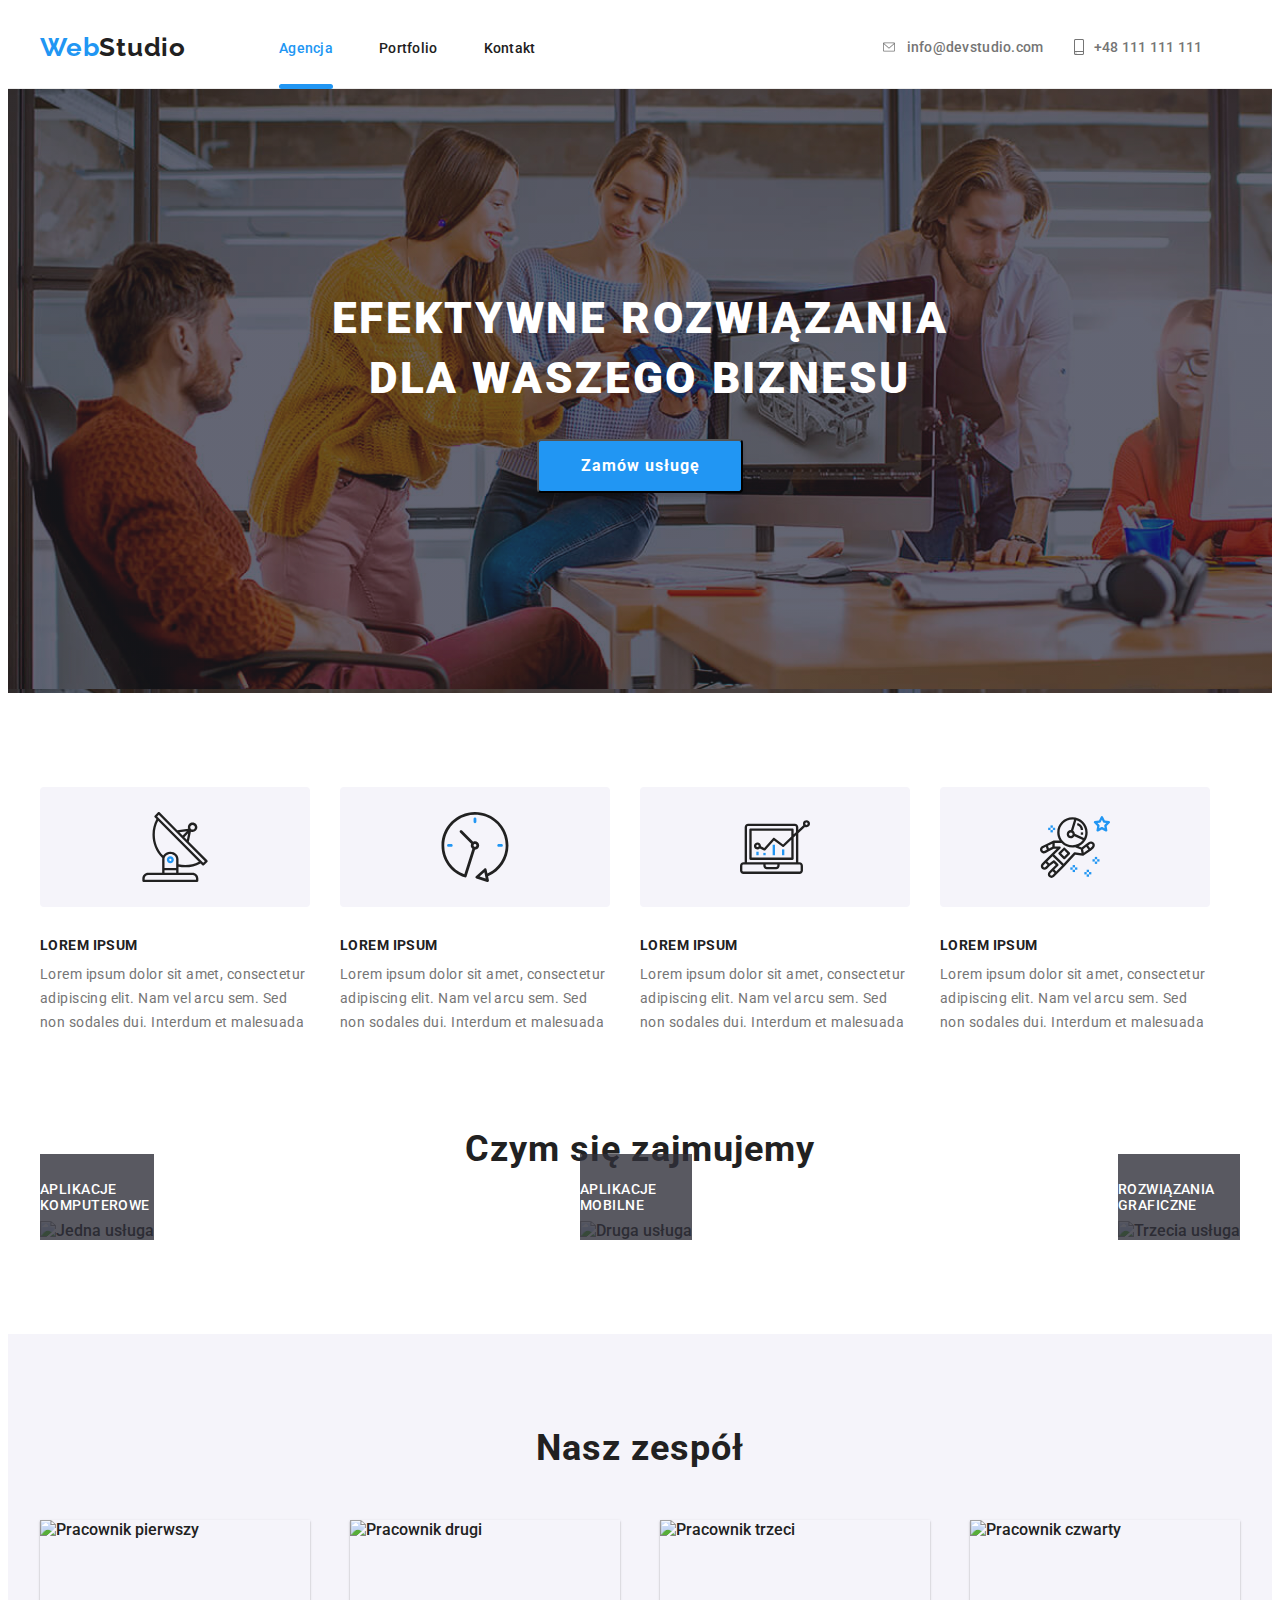
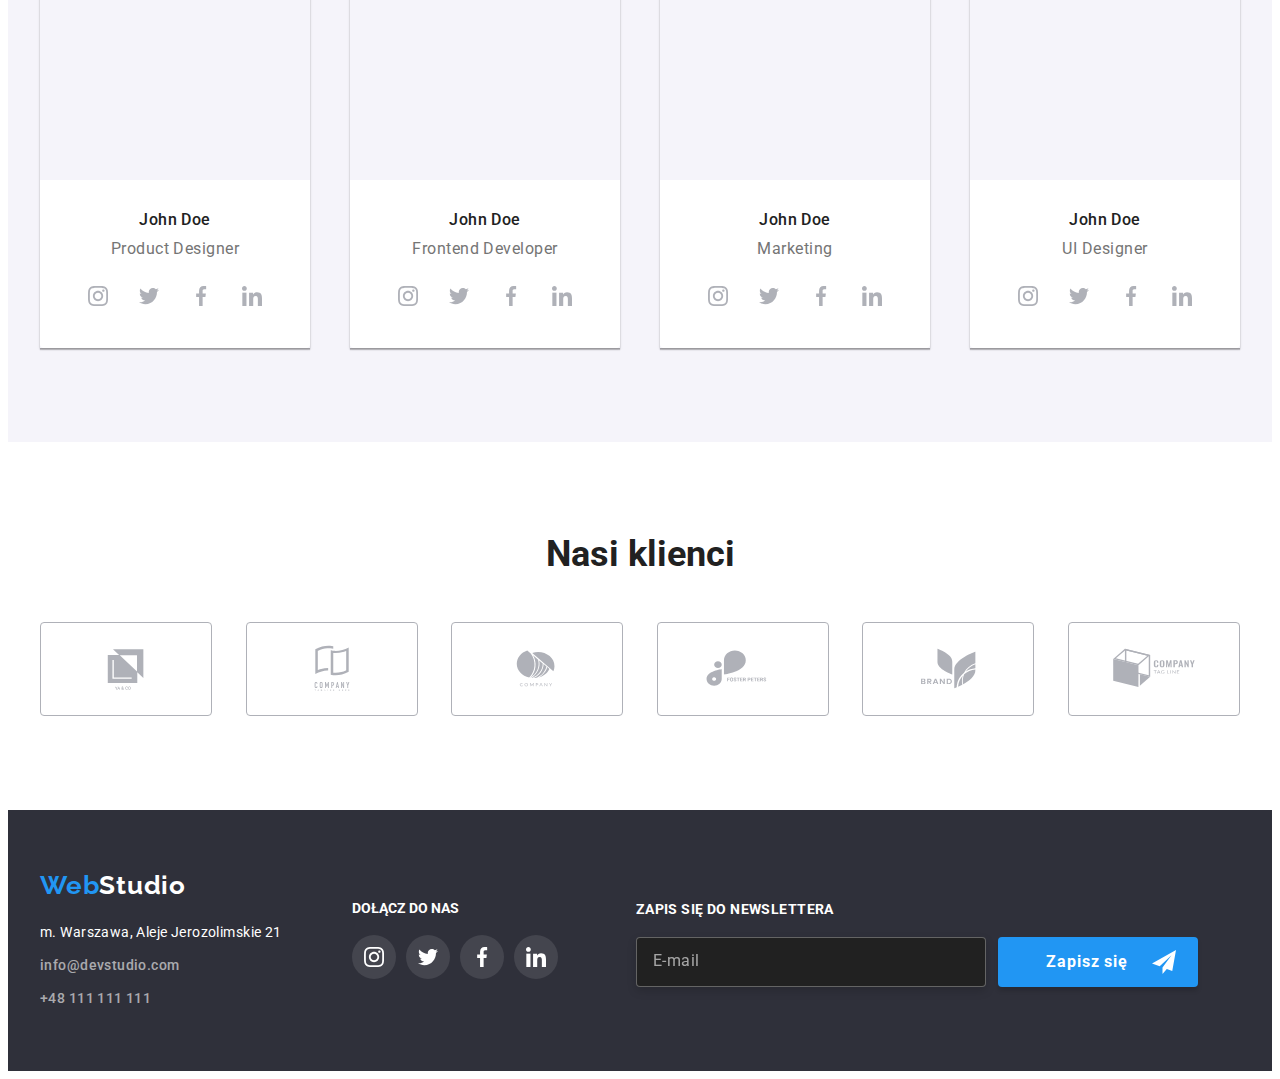
==== commit 6e55504f: "Kawał dobrej roboty" ====
--- a/index.html
+++ b/index.html
@@ -9,7 +9,7 @@
     <link rel="preconnect" href="https://fonts.gstatic.com" crossorigin="">
     <link href="https://fonts.googleapis.com/css2?family=Festive&amp;family=Qahiri&amp;family=Raleway:wght@700&amp;family=Roboto:wght@400;500;700;900&amp;family=Rubik:wght@300&amp;display=swap" rel="stylesheet">
     <link rel="stylesheet" href="https://cdnjs.cloudflare.com/ajax/libs/modern-normalize/1.1.0/modern-normalize.min.css" integrity="sha512-wpPYUAdjBVSE4KJnH1VR1HeZfpl1ub8YT/NKx4PuQ5NmX2tKuGu6U/JRp5y+Y8XG2tV+wKQpNHVUX03MfMFn9Q==" crossorigin="anonymous" referrerpolicy="no-referrer" />
-    <link rel="stylesheet" href="css/styles.css"/>
+    <link rel="stylesheet" href="css/main.min.css"/>
     <title>Studio</title>
 </head>
   
@@ -19,16 +19,16 @@
   <!--HEADER-->
   <header class="section menu">
     <div class="container">
-      <nav class="menu-navigation">
-      <a href="index.html" class="logo"><span class="logo-accent-main">Web</span><span class="logo-accent-black">Studio</span></a>
-        <ul class="navigation">  
-          <li><a href="index.html" class="navigation-link navigation-link-active" id="link1">Agencja</a></li>
-          <li><a href="portfolio.html" class="navigation-link" id="link2">Portfolio</a></li>
-          <li><a href="index.html" class="navigation-link navigation-link-last" id="link3">Kontakt</a></li>
+      <nav class="menu__navigation">
+      <a href="index.html" class="logo"><span class="logo__accent-main">Web</span><span class="logo__accent-black">Studio</span></a>
+        <ul class="menu__list">  
+          <li><a href="index.html" class="menu__link menu__link--active" id="link1">Agencja</a></li>
+          <li><a href="portfolio.html" class="menu__link" id="link2">Portfolio</a></li>
+          <li><a href="index.html" class="menu__link menu__link--last" id="link3">Kontakt</a></li>
         </ul>
-      <ul class="contacts">
-        <li class="contact-item"><a href="mailto:info@devstudio.com" class="contacts-link contacts-link-mail"><svg class="ico-email" width="16px" height="12px"><use href="images/sprite.svg#icon-envelope"></use></svg>info@devstudio.com</a></li>
-        <li class="contact-item"><a href="tel:+48111111111" class="contacts-link contacts-link-phone"><svg class="ico-phone" width="10px" height="16px"><use href="images/sprite.svg#icon-phone"></use></svg>+48 111 111 111</a></li>
+      <ul class="menu__contacts">
+        <li><a href="mailto:info@devstudio.com" class="contacts__link contacts__link--first"><svg class="contacts__icon" width="16px" height="12px"><use href="images/sprite.svg#icon-envelope"></use></svg>info@devstudio.com</a></li>
+        <li><a href="tel:+48111111111" class="contacts__link "><svg class="contacts__icon" width="10px" height="16px"><use href="images/sprite.svg#icon-phone"></use></svg>+48 111 111 111</a></li>
       </ul>
     </nav>
     </div>
@@ -37,38 +37,38 @@
   <!--TREŚĆ GŁÓWNA-->
   <main>
     
-    <section class="section order-container">
-    <div class="container">
-      <h1 class="container-text">efektywne rozwiązania<br/>dla Waszego biznesu</h1>
-      <button type="button" class="order-button" data-modal-open>Zamów usługę</button>
+    <section class="section orderService">
+    <div class="container">
+      <h1>efektywne rozwiązania<br/>dla Waszego biznesu</h1>
+      <button type="button" class="orderService__button" data-modal-open>Zamów usługę</button>
     </div>
     </section>
 
     <!-- Przewaga -->
     <div class="container">
-      <section class="section our-advantages">
-      <ul class="paragraphs">
-          <li class="paragraphs-item">
-              <div class="company-logo">
-                <svg class="company-logo-antenna" width="70px" height="70px"><use href="images/sprite.svg#icon-antenna"></use></svg>
+      <section class="section ourAdvantages">
+      <ul class="ourAdvantages__list">
+          <li class="ourAdvantages__item">
+              <div class="ourAdvantages__logo">
+                <svg width="70px" height="70px"><use href="images/sprite.svg#icon-antenna"></use></svg>
               </div>  
           <h2>LOREM IPSUM</h2>
           Lorem ipsum dolor sit amet, consectetur adipiscing elit. Nam vel arcu sem. Sed non sodales dui. Interdum et malesuada</li>
-        <li class="paragraphs-item">
-            <div class="company-logo">
-              <svg class="company-logo-clock" width="70px" height="70px"><use href="images/sprite.svg#icon-clock"></use></svg>
+        <li class="ourAdvantages__item">
+            <div class="ourAdvantages__logo">
+              <svg width="70px" height="70px"><use href="images/sprite.svg#icon-clock"></use></svg>
             </div>
           <h2>LOREM IPSUM</h2>
           Lorem ipsum dolor sit amet, consectetur adipiscing elit. Nam vel arcu sem. Sed non sodales dui. Interdum et malesuada</li>
-        <li class="paragraphs-item">
-            <div class="company-logo">
-              <svg class="company-logo-diagram" width="70px" height="70px"><use href="images/sprite.svg#icon-diagram"></use></svg>
+        <li class="ourAdvantages__item">
+            <div class="ourAdvantages__logo">
+              <svg width="70px" height="70px"><use href="images/sprite.svg#icon-diagram"></use></svg>
             </div>
           <h2>LOREM IPSUM</h2>
           Lorem ipsum dolor sit amet, consectetur adipiscing elit. Nam vel arcu sem. Sed non sodales dui. Interdum et malesuada</li>
-        <li class="paragraphs-item paragraphs-item-last">
-            <div class="company-logo">
-              <svg class="company-logo-astronaut" width="70px" height="70px"><use href="images/sprite.svg#icon-astronaut"></use></svg>
+        <li class="ourAdvantages__item">
+            <div class="ourAdvantages__logo">
+              <svg width="70px" height="70px"><use href="images/sprite.svg#icon-astronaut"></use></svg>
             </div>
           <h2>LOREM IPSUM</h2>
           Lorem ipsum dolor sit amet, consectetur adipiscing elit. Nam vel arcu sem. Sed non sodales dui. Interdum et malesuada</li>                      
@@ -80,10 +80,10 @@
     <section class="section offer">
     <div class="container">
     <h2>Czym się zajmujemy</h2>
-      <ul class="offer-list">
-      <li class="offer-list-item"><div class="offer-list-item-style"><img src="./images/US1.jpg" alt="Jedna usługa" width="370" height="294" id="us1"><div class="offer-list-description"><span class="offer-list-description-text">APLIKACJE KOMPUTEROWE</span></div></div></li>
-      <li class="offer-list-item"><div class="offer-list-item-style"><img src="./images/US2.jpg" alt="Druga usługa" width="370" height="294" id="us2"><div class="offer-list-description"><span class="offer-list-description-text">APLIKACJE MOBILNE</span></div></div></li>
-      <li class="offer-list-item offer-list-item-last"><div class="offer-list-item-style"><img src="./images/US3.jpg" alt="Trzecia usługa" width="370" height="294" id="us3"><div class="offer-list-description"><span class="offer-list-description-text">ROZWIĄZANIA GRAFICZNE</span></div></div></li>
+      <ul class="offer__list">
+      <li class="offer__item"><div class="offer__item--style"><img src="./images/US1.jpg" alt="Jedna usługa" width="370" height="294" id="us1"><div class="offer__description"><span class="offer__text">APLIKACJE KOMPUTEROWE</span></div></div></li>
+      <li class="offer__item"><div class="offer__item--style"><img src="./images/US2.jpg" alt="Druga usługa" width="370" height="294" id="us2"><div class="offer__description"><span class="offer__text">APLIKACJE MOBILNE</span></div></div></li>
+      <li class="offer__item"><div class="offer__item--style"><img src="./images/US3.jpg" alt="Trzecia usługa" width="370" height="294" id="us3"><div class="offer__description"><span class="offer__text">ROZWIĄZANIA GRAFICZNE</span></div></div></li>
       </ul>
     </div>
     </section>
@@ -92,59 +92,59 @@
     <section class="section team">
       <div class="container">
       <h2>Nasz zespół</h2>
-        <ul class="persons-list">
-          <li class="persons-list-item">
+        <ul class="team__list">
+          <li class="team__item">
             <img src="./images/P1.jpg" alt="Pracownik pierwszy" width="270" height="260">
-          <div class="persons-list-description">  
+          <div class="team__description">  
             <h4>John Doe</h4>
             <h5>Product Designer</h5>
-            <ul class="social-list">
-              <li class="social-list-item"><a href="#" class="social-list-link"><svg class ="social-list-icon"><use href="images/sprite.svg#icon-instagram"></use></svg></a></li>
-              <li class="social-list-item"><a href="#" class="social-list-link"><svg class ="social-list-icon"><use href="images/sprite.svg#icon-twitter"></use></svg></a></li>
-              <li class="social-list-item"><a href="#" class="social-list-link"><svg class ="social-list-icon"><use href="images/sprite.svg#icon-facebook"></use></svg></a></li>
-              <li class="social-list-item"><a href="#" class="social-list-link"><svg class ="social-list-icon"><use href="images/sprite.svg#icon-linkedin"></use></svg></a></li>
+            <ul class="team__teamSocials">
+              <li class="teamSocials__item"><a href="#" class="teamSocials__link"><svg class ="teamSocials__icon"><use href="images/sprite.svg#icon-instagram"></use></svg></a></li>
+              <li class="teamSocials__item"><a href="#" class="teamSocials__link"><svg class ="teamSocials__icon"><use href="images/sprite.svg#icon-twitter"></use></svg></a></li>
+              <li class="teamSocials__item"><a href="#" class="teamSocials__link"><svg class ="teamSocials__icon"><use href="images/sprite.svg#icon-facebook"></use></svg></a></li>
+              <li class="teamSocials__item"><a href="#" class="teamSocials__link"><svg class ="teamSocials__icon"><use href="images/sprite.svg#icon-linkedin"></use></svg></a></li>
             </ul>
           </div>
           </li>
           
-          <li class="persons-list-item">
+          <li class="team__item">
             <img src="./images/P2.jpg" alt="Pracownik drugi" width="270" height="260">
-            <div class="persons-list-description">
+            <div class="team__description">
             <h4>John Doe</h4>
             <h5>Frontend Developer</h5>
-            <ul class="social-list">
-              <li class="social-list-item"><a href="#" class="social-list-link"><svg class ="social-list-icon"><use href="images/sprite.svg#icon-instagram"></use></svg></a></li>
-              <li class="social-list-item"><a href="#" class="social-list-link"><svg class ="social-list-icon"><use href="images/sprite.svg#icon-twitter"></use></svg></a></li>
-              <li class="social-list-item"><a href="#" class="social-list-link"><svg class ="social-list-icon"><use href="images/sprite.svg#icon-facebook"></use></svg></a></li>
-              <li class="social-list-item"><a href="#" class="social-list-link"><svg class ="social-list-icon"><use href="images/sprite.svg#icon-linkedin"></use></svg></a></li>
+            <ul class="team__teamSocials">
+              <li class="teamSocials__item"><a href="#" class="teamSocials__link"><svg class ="teamSocials__icon"><use href="images/sprite.svg#icon-instagram"></use></svg></a></li>
+              <li class="teamSocials__item"><a href="#" class="teamSocials__link"><svg class ="teamSocials__icon"><use href="images/sprite.svg#icon-twitter"></use></svg></a></li>
+              <li class="teamSocials__item"><a href="#" class="teamSocials__link"><svg class ="teamSocials__icon"><use href="images/sprite.svg#icon-facebook"></use></svg></a></li>
+              <li class="teamSocials__item"><a href="#" class="teamSocials__link"><svg class ="teamSocials__icon"><use href="images/sprite.svg#icon-linkedin"></use></svg></a></li>
             </ul>
             </div>
           </li>
           
-          <li class="persons-list-item">
+          <li class="team__item">
             <img src="./images/P3.jpg" alt="Pracownik trzeci" width="270" height="260">
-            <div class="persons-list-description">
+            <div class="team__description">
             <h4>John Doe</h4>
             <h5>Marketing</h5>
-            <ul class="social-list">
-              <li class="social-list-item"><a href="#" class="social-list-link"><svg class ="social-list-icon"><use href="images/sprite.svg#icon-instagram"></use></svg></a></li>
-              <li class="social-list-item"><a href="#" class="social-list-link"><svg class ="social-list-icon"><use href="images/sprite.svg#icon-twitter"></use></svg></a></li>
-              <li class="social-list-item"><a href="#" class="social-list-link"><svg class ="social-list-icon"><use href="images/sprite.svg#icon-facebook"></use></svg></a></li>
-              <li class="social-list-item"><a href="#" class="social-list-link"><svg class ="social-list-icon"><use href="images/sprite.svg#icon-linkedin"></use></svg></a></li>
+            <ul class="team__teamSocials">
+              <li class="teamSocials__item"><a href="#" class="teamSocials__link"><svg class ="teamSocials__icon"><use href="images/sprite.svg#icon-instagram"></use></svg></a></li>
+              <li class="teamSocials__item"><a href="#" class="teamSocials__link"><svg class ="teamSocials__icon"><use href="images/sprite.svg#icon-twitter"></use></svg></a></li>
+              <li class="teamSocials__item"><a href="#" class="teamSocials__link"><svg class ="teamSocials__icon"><use href="images/sprite.svg#icon-facebook"></use></svg></a></li>
+              <li class="teamSocials__item"><a href="#" class="teamSocials__link"><svg class ="teamSocials__icon"><use href="images/sprite.svg#icon-linkedin"></use></svg></a></li>
             </ul>
             </div>
           </li>
           
-          <li class="persons-list-item">
+          <li class="team__item">
             <img src="./images/P4.jpg" alt="Pracownik czwarty" width="270" height="260" onmouseover="this.src='./images/P4alt.jpg';" onmouseout="this.src='./images/P4.jpg';" >
-            <div class="persons-list-description">
+            <div class="team__description">
             <h4>John Doe</h4>
             <h5>UI Designer</h5>
-            <ul class="social-list">
-              <li class="social-list-item"><a href="#" class="social-list-link"><svg class ="social-list-icon"><use href="images/sprite.svg#icon-instagram"></use></svg></a></li>
-              <li class="social-list-item"><a href="#" class="social-list-link"><svg class ="social-list-icon"><use href="images/sprite.svg#icon-twitter"></use></svg></a></li>
-              <li class="social-list-item"><a href="#" class="social-list-link"><svg class ="social-list-icon"><use href="images/sprite.svg#icon-facebook"></use></svg></a></li>
-              <li class="social-list-item"><a href="#" class="social-list-link"><svg class ="social-list-icon"><use href="images/sprite.svg#icon-linkedin"></use></svg></a></li>
+            <ul class="team__teamSocials">
+              <li class="teamSocials__item"><a href="#" class="teamSocials__link"><svg class ="teamSocials__icon"><use href="images/sprite.svg#icon-instagram"></use></svg></a></li>
+              <li class="teamSocials__item"><a href="#" class="teamSocials__link"><svg class ="teamSocials__icon"><use href="images/sprite.svg#icon-twitter"></use></svg></a></li>
+              <li class="teamSocials__item"><a href="#" class="teamSocials__link"><svg class ="teamSocials__icon"><use href="images/sprite.svg#icon-facebook"></use></svg></a></li>
+              <li class="teamSocials__item"><a href="#" class="teamSocials__link"><svg class ="teamSocials__icon"><use href="images/sprite.svg#icon-linkedin"></use></svg></a></li>
             </ul>
             </div>
           </li>
@@ -155,46 +155,46 @@
     <!-- OUR CLIENTS -->
     <section class="section clients">
       <div class="container">
-        <h4 class="clients-text">Nasi klienci</h4>
-                <ul class="clients-list">
-                    <li class="clients-list-logo">
-                      <a href="index.html">
-                        <svg class="client-list-ico">
+        <h4>Nasi klienci</h4>
+                <ul class="clients__list">
+                    <li class="clients__logo">
+                      <a href="index.html">
+                        <svg class="clients__ico">
                           <use href="images/sprite.svg#icon-CompanyLogo1"></use>
                         </svg>
                       </a>
                     </li>
-                    <li class="clients-list-logo">
-                      <a href="index.html">
-                        <svg class="client-list-ico">
+                    <li class="clients__logo">
+                      <a href="index.html">
+                        <svg class="clients__ico">
                           <use href="images/sprite.svg#icon-CompanyLogo2"></use>
                         </svg> 
                       </a>
                     </li>
-                    <li class="clients-list-logo">
-                      <a href="index.html">
-                        <svg class="client-list-ico">
+                    <li class="clients__logo">
+                      <a href="index.html">
+                        <svg class="clients__ico">
                           <use href="images/sprite.svg#icon-CompanyLogo3"></use>
                         </svg>
                       </a>
                     </li>
-                    <li class="clients-list-logo">
-                      <a href="index.html">
-                        <svg class="client-list-ico">
+                    <li class="clients__logo">
+                      <a href="index.html">
+                        <svg class="clients__ico">
                           <use href="images/sprite.svg#icon-CompanyLogo4"></use>
                         </svg>
                       </a>
                     </li>
-                    <li class="clients-list-logo">
+                    <li class="clients__logo">
                       <a href="index.html">
                         <svg class="client-list-ico">
                           <use href="images/sprite.svg#icon-CompanyLogo5"></use>
                         </svg>
                       </a>
                     </li>
-                    <li class="clients-list-logo">
-                      <a href="index.html">
-                        <svg class="client-list-ico">
+                    <li class="clients__logo">
+                      <a href="index.html">
+                        <svg class="clients__ico">
                           <use href="images/sprite.svg#icon-CompanyLogo6"></use>
                         </svg>
                       </a>
@@ -208,32 +208,32 @@
   <!-- STOPKA -->
   <footer class="section footer">
     <div class="container"> 
-    <a href="index.html" class="logo"><span>Web</span><span class="logo-accent-white">Studio</span></a>
-    <section class="footer-section">
+    <a href="index.html" class="logo"><span>Web</span><span class="logo__accent-white">Studio</span></a>
+    <section class="footer--section">
     <address class="address">
-      <ul class="footer-list"> 
-        <li class="footer-list-item"><span class="footer-address">m. Warszawa, Aleje Jerozolimskie 21</span></li>
-        <li class="footer-list-item"><a href="mailto:info@devstudio.com" class="footer-link">info@devstudio.com</a></li>
-        <li class="footer-list-item"><a href="tel:+48111111111" class="footer-link">+48 111 111 111</a></li>
+      <ul class="footer__addresses"> 
+        <li class="footer__address"><span class="footer__address--text">m. Warszawa, Aleje Jerozolimskie 21</span></li>
+        <li class="footer__address"><a href="mailto:info@devstudio.com" class="footer__address--link">info@devstudio.com</a></li>
+        <li class="footer__address"><a href="tel:+48111111111" class="footer__address--link">+48 111 111 111</a></li>
       </ul>
     </address>
-    <div class="social-media">
-      <h5 class="social-media-text">DOŁĄCZ DO NAS</h5>
-      <ul class="social-media-list">
-          <li class="social-media-list-item"><a href="#" class="social-media-list-link"><svg class ="social-media-list-icon"><use href="images/sprite.svg#icon-instagram"></use></svg></a></li>
-          <li class="social-media-list-item"><a href="#" class="social-media-list-link"><svg class ="social-media-list-icon"><use href="images/sprite.svg#icon-twitter"></use></svg></a></li>
-          <li class="social-media-list-item"><a href="#" class="social-media-list-link"><svg class ="social-media-list-icon"><use href="images/sprite.svg#icon-facebook"></use></svg></a></li>
-          <li class="social-media-list-item"><a href="#" class="social-media-list-link"><svg class ="social-media-list-icon"><use href="images/sprite.svg#icon-linkedin"></use></svg></a></li>
-      </ul>
-    </div>
-    <div class="footer-newsletter">
-      <div class="footer-form">
-          <form name="Newsletter-sign" validate>
-              <label class="footer-label">
-                  <h3 class="footer-label-text">ZAPIS SIĘ DO NEWSLETTERA</h3>
-                  <input type="email" class="footer-input-email" name="E-mail" placeholder="E-mail" />
+    <div class="footer__social-media">
+      <h5 class="social-media__text">DOŁĄCZ DO NAS</h5>
+      <ul class="social-media__list">
+          <li class="social-media__item"><a href="#" class="social-media__item--link"><svg class ="social-media__icon"><use href="images/sprite.svg#icon-instagram"></use></svg></a></li>
+          <li class="social-media__item"><a href="#" class="social-media__item--link"><svg class ="social-media__icon"><use href="images/sprite.svg#icon-twitter"></use></svg></a></li>
+          <li class="social-media__item"><a href="#" class="social-media__item--link"><svg class ="social-media__icon"><use href="images/sprite.svg#icon-facebook"></use></svg></a></li>
+          <li class="social-media__item"><a href="#" class="social-media__item--link"><svg class ="social-media__icon"><use href="images/sprite.svg#icon-linkedin"></use></svg></a></li>
+      </ul>
+    </div>
+    <div class="footer__newsletter">
+      <div class="newsletter">
+          <form name="newsletter__sign" validate>
+              <label class="newsletter__label">
+                  <h3 class="newsletter__text">ZAPIS SIĘ DO NEWSLETTERA</h3>
+                  <input type="email" class="newsletter__input" name="E-mail" placeholder="E-mail" />
               </label>
-              <button type="submit" class="footer-button"><span class="footer-button-text">Zapisz się</span><svg class="Submit-ico" width="24px" height="24px"><use href="images/sprite.svg#icon-form-footer"></use></svg></button>
+              <button type="submit" class="newsletter__button"><span class="newsletter__button--text">Zapisz się</span><svg class="newsletter__ico" width="24px" height="24px"><use href="images/sprite.svg#icon-form-footer"></use></svg></button>
           </form>
       </div>
       </div>
@@ -244,37 +244,37 @@
   <!-- MODAL WINDOW -->
   <div class="backdrop is-hidden" data-modal>
     <div class="modal">
-      <button type="button" class="close-btn" data-modal-close>x</button>
-      <div class="form">
+      <button type="button" class="modal__closeButton" data-modal-close>x</button>
+      <div class="modal__form">
         <form name="form_for_offer" novalidate>
             <h4>Zostaw swoje dane w formularzu poniżej</h4>
-            <div class="form-inputs">
-                <label class="form-label">
-                  <svg class="form-label-icon" width="12px" height="12px"><use href="images/sprite.svg#chopek"></use></svg>
-                    <span class="label-text">Imie</span>
-                    <input type="text" class="form-input form-input-imie" name="Imie rejestrowanego użytkownika" placeholder=""/>
-                </label>
-                <label class="form-label">
-                  <svg class="form-label-icon" width="13px" height="13px"><use href="images/sprite.svg#tele"></use></svg>
-                    <span class="label-text">Telefon</span>
-                    <input type="text" class="form-input form-input-telefon" name="Telefon kontaktowy" placeholder=""/>
-                </label>
-                <label class="form-label">
-                  <svg class="form-label-icon" width="15px" height="12px"><use href="images/sprite.svg#mail"></use></svg>
-                    <span class="label-text">Email</span>
-                    <input type="email" class="form-input form-input-email" name="Adres e-mail" placeholder=""/>
-                </label>
-                <label class="form-label">
-                    <span class="label-text">Komentarz</span>
-                    <textarea class="form-textarea" rows="5" style="resize: none;" name="Pole na wprowadzenie komentarza" placeholder="Wprowadź tekst"></textarea>
-                </label>
-            </div>
-            <div class="form-checkbox">
+            <div class="modal__inputs">
+                <label class="modal__label">
+                  <svg class="modal__icon" width="12px" height="12px"><use href="images/sprite.svg#chopek"></use></svg>
+                    <span class="modal__text">Imie</span>
+                    <input type="text" class="modal__input form-input-imie" name="Imie rejestrowanego użytkownika" placeholder=""/>
+                </label>
+                <label class="modal__label">
+                  <svg class="modal__icon" width="13px" height="13px"><use href="images/sprite.svg#tele"></use></svg>
+                    <span class="modal__text">Telefon</span>
+                    <input type="text" class="modal__input form-input-telefon" name="Telefon kontaktowy" placeholder=""/>
+                </label>
+                <label class="modal__label">
+                  <svg class="modal__icon" width="15px" height="12px"><use href="images/sprite.svg#mail"></use></svg>
+                    <span class="modal__text">Email</span>
+                    <input type="email" class="modal__input form-input-email" name="Adres e-mail" placeholder=""/>
+                </label>
+                <label class="modal__label">
+                    <span class="modal__text">Komentarz</span>
+                    <textarea class="modal__textarea" rows="5" style="resize: none;" name="Pole na wprowadzenie komentarza" placeholder="Wprowadź tekst"></textarea>
+                </label>
+            </div>
+            <div class="modal__checkbox">
                 <label class="checkbox">
-                    <input type="checkbox" class="form-input-zgoda" name="Zgoda"/><span class="checkbox-text">Oświadczam iż akceptuję <a href="#">Regulamin</a> i <a href="#">Politykę Prywatności.</a></span>
-                </label>
-            </div>
-                <button class="form_button" type="submit">Wyślij</button>
+                    <input type="checkbox" class="modal__checkbox modal__checkbox--style" name="Zgoda"/><span class="checkbox-text">Oświadczam iż akceptuję <a href="#">Regulamin</a> i <a href="#">Politykę Prywatności.</a></span>
+                </label>
+            </div>
+                <button class="modal__button" type="submit">Wyślij</button>
         </form>
       </div>
     </div>
--- a/css/main.min.css
+++ b/css/main.min.css
@@ -0,0 +1 @@
+:root{--brand-color: #2196F3;--default-text-color: #212121;--secondary-text-color: #757575;--basic-white: #FFFFFF}h1,h2,h3,h4,h5,h6,p,ul,ol{margin:0px;padding:0px;list-style:none}a{text-decoration:none}body{font-family:"Roboto",sans-serif;color:var(--default-text-color);font-weight:500}.container{width:1200px;margin:0 auto;padding:0 15px}.section{padding:94px 0px 94px 0px}.logo{font-family:Raleway;text-decoration:none;font-style:normal;font-weight:700;font-size:26px;line-height:1.192;letter-spacing:.03em;color:var(--brand-color)}.logo__accent-black{color:var(--default-text-color)}.logo__accent-white{color:var(--basic-white)}.menu{border-bottom:1px solid #ececec;padding:24px 0px 25px 0px}.menu__navigation{display:-webkit-box;display:-ms-flexbox;display:flex;-webkit-box-align:center;-ms-flex-align:center;align-items:center}.menu__list{margin-left:93px;display:-webkit-box;display:-ms-flexbox;display:flex}.menu__link{text-decoration:none;position:relative;color:var(--default-text-color);font-size:14px;font-weight:500;line-height:1.142;letter-spacing:.02em;margin-right:46px}.menu__link::after{position:absolute;content:"";display:block;top:44.5px;right:0;width:0;height:5px;background-color:var(--brand-color);border-radius:4px;-webkit-transition:width 250ms cubic-bezier(0.4, 0, 0.2, 1);transition:width 250ms cubic-bezier(0.4, 0, 0.2, 1)}.menu__link:hover,.menu__link:focus{text-decoration:none;color:var(--brand-color);font-weight:500;font-size:14px;line-height:1.142;letter-spacing:.02em;outline:none;-webkit-transition:color 250ms cubic-bezier(0.4, 0, 0.2, 1);transition:color 250ms cubic-bezier(0.4, 0, 0.2, 1)}.menu__link:hover::after,.menu__link:focus::after{width:100%;left:0}.menu__link--last{margin-right:0px}.menu__link--active{color:var(--brand-color)}.menu__link--active::after{position:absolute;content:"";display:block;top:44.5px;width:100%;height:5px;background-color:var(--brand-color);border-radius:4px;-webkit-transition:width 250ms cubic-bezier(0.4, 0, 0.2, 1);transition:width 250ms cubic-bezier(0.4, 0, 0.2, 1)}.menu__contacts{display:-webkit-box;display:-ms-flexbox;display:flex}.contacts__link--first{margin-left:345px;margin-right:30px}.contacts__link{display:-webkit-box;display:-ms-flexbox;display:flex;-webkit-box-align:center;-ms-flex-align:center;align-items:center;text-decoration:none;color:var(--secondary-text-color);font-size:14px;font-weight:500;line-height:1.142;letter-spacing:.02em;fill:var(--secondary-text-color)}.contacts__link:hover,.contacts__link:focus{text-decoration:none;color:var(--brand-color);fill:var(--brand-color);font-weight:500;font-size:14px;line-height:1.142;letter-spacing:.02em;-webkit-transition:color 250ms cubic-bezier(0.4, 0, 0.2, 1),fill 250ms cubic-bezier(0.4, 0, 0.2, 1);transition:color 250ms cubic-bezier(0.4, 0, 0.2, 1),fill 250ms cubic-bezier(0.4, 0, 0.2, 1);outline:none}.contacts__icon{margin-right:10px}.orderService{padding:200px 0px 200px 0px;background:#2f303a;background-image:-webkit-gradient(linear, left top, left bottom, from(rgba(47, 48, 58, 0.4)), to(rgba(47, 48, 58, 0.4))),url("../images/back.png");background-image:linear-gradient(rgba(47, 48, 58, 0.4), rgba(47, 48, 58, 0.4)),url("../images/back.png");text-align:center;display:-webkit-box;display:-ms-flexbox;display:flex;-webkit-box-pack:center;-ms-flex-pack:center;justify-content:center}.orderService h1{font-style:normal;font-weight:900;font-size:44px;line-height:1.363;color:var(--basic-white);letter-spacing:.06em;text-transform:uppercase}.orderService__button{background:var(--brand-color);-webkit-box-shadow:0px 4px 4px rgba(0,0,0,.15);box-shadow:0px 4px 4px rgba(0,0,0,.15);border-radius:4px;font-family:"Roboto";font-style:normal;font-weight:bold;font-size:16px;line-height:1.875;letter-spacing:.06em;color:var(--basic-white);cursor:pointer;margin-top:30px;padding:10px 41px 10px 42px}.ourAdvantages ul h2{font-style:normal;font-weight:bold;font-size:14px;line-height:1.142;letter-spacing:.03em;text-transform:uppercase;color:var(--default-text-color);margin-bottom:10px}.ourAdvantages__list{display:-webkit-box;display:-ms-flexbox;display:flex}.ourAdvantages__list li{font-style:normal;font-weight:normal;font-size:14px;line-height:1.714;letter-spacing:.03em;color:var(--secondary-text-color)}.ourAdvantages__item{margin-right:30px}.ourAdvantages__logo{display:-webkit-box;display:-ms-flexbox;display:flex;background-color:#f5f4fa;height:120px;width:270px;-webkit-box-align:center;-ms-flex-align:center;align-items:center;-webkit-box-pack:center;-ms-flex-pack:center;justify-content:center;margin-bottom:30px;border-radius:4px}.offer{padding-top:0px}.offer h2{font-style:normal;font-weight:700;font-size:36px;line-height:1.166;text-align:center;letter-spacing:.03em}.offer__list{display:-webkit-box;display:-ms-flexbox;display:flex;padding-top:50px;-webkit-box-pack:justify;-ms-flex-pack:justify;justify-content:space-between}.offer__item--style{position:relative}.offer__description{position:absolute;bottom:0;display:-webkit-box;display:-ms-flexbox;display:flex;-webkit-box-pack:center;-ms-flex-pack:center;justify-content:center;width:100%;padding:27px,94px,27px,94px;background:rgba(47,48,58,.8);font-size:14px;line-height:16px;letter-spacing:.03em;text-transform:uppercase;color:var(--basic-white)}.offer__description span{padding-top:27px;padding-bottom:27px}.team{background:#f5f4fa}.team h2{font-style:normal;font-weight:700;font-size:36px;line-height:1.166;text-align:center;letter-spacing:.03em;padding-bottom:50px}.team__list{display:-webkit-box;display:-ms-flexbox;display:flex;-webkit-box-pack:justify;-ms-flex-pack:justify;justify-content:space-between}.team__list h4{font-style:normal;font-weight:500;font-size:16px;line-height:1.187;text-align:center;letter-spacing:.03em;margin-bottom:10px}.team__list h5{font-style:normal;font-weight:400;font-size:16px;line-height:1.187;text-align:center;letter-spacing:.03em;color:var(--secondary-text-color)}.team__description{background-color:var(--basic-white);padding-top:30px;padding-bottom:30px;border-radius:0px 0px 4px 4px}.team__item{-webkit-box-shadow:0px 1px 3px rgba(0,0,0,.12),0px 1px 1px rgba(0,0,0,.14),0px 2px 1px rgba(0,0,0,.2);box-shadow:0px 1px 3px rgba(0,0,0,.12),0px 1px 1px rgba(0,0,0,.14),0px 2px 1px rgba(0,0,0,.2)}.team__item img{display:block}.team__teamSocials{display:-webkit-box;display:-ms-flexbox;display:flex;-ms-flex-pack:distribute;justify-content:space-around;-webkit-box-align:center;-ms-flex-align:center;align-items:center;margin-left:32px;margin-right:32px}.teamSocials__item{display:-webkit-box;display:-ms-flexbox;display:flex;-webkit-box-align:center;-ms-flex-align:center;align-items:center;-ms-flex-pack:distribute;justify-content:space-around}.teamSocials__icon{width:20px;height:20px}.teamSocials__icon:hover,.teamSocials__icon:focus{fill:#fff}.teamSocials__link{display:-webkit-box;display:-ms-flexbox;display:flex;-webkit-box-align:center;-ms-flex-align:center;align-items:center;-ms-flex-pack:distribute;justify-content:space-around;width:44px;height:44px;margin-top:16px;background-color:#fff;fill:#afb1b8;border-radius:50%}.teamSocials__link:hover,.teamSocials__link:focus{background-color:var(--brand-color);fill:#fff;-webkit-transition:fill 250ms cubic-bezier(0.4, 0, 0.2, 1),background-color 250ms cubic-bezier(0.4, 0, 0.2, 1);transition:fill 250ms cubic-bezier(0.4, 0, 0.2, 1),background-color 250ms cubic-bezier(0.4, 0, 0.2, 1);outline:none}.clients h4{font-family:Roboto;font-style:Bold;font-size:36px;line-height:42px;line-height:100%;text-align:Center;vertical-align:Top;letter-spacing:3%;margin-bottom:50px}.clients__list{display:-webkit-box;display:-ms-flexbox;display:flex;-webkit-box-align:left;-ms-flex-align:left;align-items:left;-webkit-box-pack:justify;-ms-flex-pack:justify;justify-content:space-between}.clients__logo a{display:-webkit-box;display:-ms-flexbox;display:flex;width:170px;height:92px;border-radius:4px;border-width:1px;border-style:solid;border-color:#afb1b8;fill:#afb1b8}.clients__logo a:hover,.clients__logo a:focus{border-color:var(--brand-color);fill:var(--brand-color);cursor:pointer;-webkit-transition:fill 250ms cubic-bezier(0.4, 0, 0.2, 1),border-color 250ms cubic-bezier(0.4, 0, 0.2, 1);transition:fill 250ms cubic-bezier(0.4, 0, 0.2, 1),border-color 250ms cubic-bezier(0.4, 0, 0.2, 1);outline:none}.filters__list{display:-webkit-box;display:-ms-flexbox;display:flex;-webkit-box-pack:center;-ms-flex-pack:center;justify-content:center}.filters__button{background:#f5f4fa;border-radius:4px;font-family:"Roboto";font-style:normal;font-weight:500;font-size:16px;line-height:1.625;text-align:center;letter-spacing:.03em;cursor:pointer;border-radius:4px;border:none;padding:6px 22px 6px 22px;margin-right:8px;margin-top:94px;margin-bottom:50px}.filters__button:hover,.filters__button:focus{background:var(--brand-color);-webkit-box-shadow:0px 3px 1px rgba(0,0,0,.1),0px 1px 2px rgba(0,0,0,.08),0px 2px 2px rgba(0,0,0,.12);box-shadow:0px 3px 1px rgba(0,0,0,.1),0px 1px 2px rgba(0,0,0,.08),0px 2px 2px rgba(0,0,0,.12);border-radius:4px;font-family:"Roboto";color:var(--basic-white);outline:none;-webkit-transition:background-color 250ms cubic-bezier(0.4, 0, 0.2, 1),color 250ms cubic-bezier(0.4, 0, 0.2, 1),-webkit-box-shadow 250ms cubic-bezier(0.4, 0, 0.2, 1);transition:background-color 250ms cubic-bezier(0.4, 0, 0.2, 1),color 250ms cubic-bezier(0.4, 0, 0.2, 1),-webkit-box-shadow 250ms cubic-bezier(0.4, 0, 0.2, 1);transition:background-color 250ms cubic-bezier(0.4, 0, 0.2, 1),color 250ms cubic-bezier(0.4, 0, 0.2, 1),box-shadow 250ms cubic-bezier(0.4, 0, 0.2, 1);transition:background-color 250ms cubic-bezier(0.4, 0, 0.2, 1),color 250ms cubic-bezier(0.4, 0, 0.2, 1),box-shadow 250ms cubic-bezier(0.4, 0, 0.2, 1),-webkit-box-shadow 250ms cubic-bezier(0.4, 0, 0.2, 1)}.portfolio__description{border-left:1px solid #eee;border-bottom:1px solid #eee;border-right:1px solid #eee;padding:20px}.portfolio h4{font-style:normal;font-weight:700;font-size:18px;line-height:2;letter-spacing:.06em}.portfolio h5{font-style:normal;font-weight:400;font-size:16px;line-height:1.875;letter-spacing:.03em;color:var(--secondary-text-color)}.portfolio__list{display:-webkit-box;display:-ms-flexbox;display:flex;-ms-flex-wrap:wrap;flex-wrap:wrap;margin-bottom:64px;gap:30px}.portfolio__item img{display:block}.portfolio__item:hover{-webkit-box-shadow:0px 1px 1px rgba(0,0,0,.12),0px 4px 4px rgba(0,0,0,.06),1px 4px 6px rgba(0,0,0,.16);box-shadow:0px 1px 1px rgba(0,0,0,.12),0px 4px 4px rgba(0,0,0,.06),1px 4px 6px rgba(0,0,0,.16);cursor:pointer}.portfolio__popup{position:relative;overflow:hidden}.popup__text{position:absolute;height:100%;width:100%;top:100%;right:0;bottom:0;left:0;background-color:rgba(33,150,243,.9);font-family:Roboto;font-style:normal;font-weight:normal;font-size:18px;line-height:28px;letter-spacing:.03em;color:var(--basic-white);-webkit-transition:-webkit-transform 250ms cubic-bezier(0.4, 0, 0.2, 1);transition:-webkit-transform 250ms cubic-bezier(0.4, 0, 0.2, 1);transition:transform 250ms cubic-bezier(0.4, 0, 0.2, 1);transition:transform 250ms cubic-bezier(0.4, 0, 0.2, 1), -webkit-transform 250ms cubic-bezier(0.4, 0, 0.2, 1);padding-top:49px;padding-left:24px;padding-right:45px;padding-bottom:45px;opacity:.9}.portfolio__item:hover .popup__text{-webkit-transform:translateY(-100%);transform:translateY(-100%)}.backdrop{width:100%;height:100%;visibility:visible;opacity:1;pointer-events:auto;position:fixed;left:0;top:0;background:rgba(0,0,0,.2);-webkit-transition:visibility 250ms cubic-bezier(0.4, 0, 0.2, 1),opacity 250ms cubic-bezier(0.4, 0, 0.2, 1);transition:visibility 250ms cubic-bezier(0.4, 0, 0.2, 1),opacity 250ms cubic-bezier(0.4, 0, 0.2, 1);z-index:99}.modal{position:absolute;top:50%;left:50%;-webkit-transform:translate(-50%, -50%);transform:translate(-50%, -50%);width:528px;min-height:581px;border-radius:4px;background-color:var(--basic-white);transform:translate(-50%, -50%)}.modal__closeButton{position:absolute;top:8px;right:8px;width:30px;height:30px;background-color:var(--basic-white);border:1px solid rgba(0,0,0,.1);border-radius:50%;cursor:pointer}.modal__closeButton:hover{outline:none;border:1px solid rgba(255,0,0,.733);-webkit-transition:border 250ms cubic-bezier(0.4, 0, 0.2, 1);transition:border 250ms cubic-bezier(0.4, 0, 0.2, 1)}.is-hidden{opacity:0;visibility:hidden;pointer-events:none}.modal__form{display:-webkit-box;display:-ms-flexbox;display:flex;-webkit-box-orient:vertical;-webkit-box-direction:normal;-ms-flex-direction:column;flex-direction:column;-webkit-box-align:center;-ms-flex-align:center;align-items:center;-webkit-box-pack:center;-ms-flex-pack:center;justify-content:center}.modal__form h4{margin-top:40px;margin-bottom:12px;font-family:Roboto;font-style:normal;font-weight:bold;font-size:20px;line-height:23px;text-align:center;letter-spacing:.03em;color:var(--default-text-color)}.modal__inputs{display:-webkit-box;display:-ms-flexbox;display:flex;-webkit-box-orient:vertical;-webkit-box-direction:normal;-ms-flex-direction:column;flex-direction:column;width:448px}.modal__inputs label{display:-webkit-box;display:-ms-flexbox;display:flex;-webkit-box-orient:vertical;-webkit-box-direction:normal;-ms-flex-direction:column;flex-direction:column;margin-bottom:10px}.modal__input{height:40px;border:1px solid rgba(33,33,33,.2);-webkit-box-sizing:border-box;box-sizing:border-box;border-radius:4px;padding-left:42px}.modal__input:hover{fill:var(--brand-color)}.modal__text{margin-bottom:4px;font-family:Roboto;font-style:normal;font-weight:normal;font-size:12px;line-height:14px;letter-spacing:.01em;color:var(--secondary-text-color)}.modal__label{position:relative;font-family:Roboto;font-style:normal;font-weight:normal;font-size:12px;line-height:14px;letter-spacing:.01em;color:var(--secondary-text-color)}.modal__label:hover,.modal__label:focus-within,.modal__label:active{outline:none;fill:var(--brand-color);-webkit-transition:fill 250ms cubic-bezier(0.4, 0, 0.2, 1);transition:fill 250ms cubic-bezier(0.4, 0, 0.2, 1)}.modal__icon{position:absolute;right:421px;top:32px}.modal__textarea{height:120px;border:1px solid rgba(33,33,33,.2);-webkit-box-sizing:border-box;box-sizing:border-box;border-radius:4px;padding-left:16px;padding-top:12px}.modal__textarea::-webkit-input-placeholder{font-family:Roboto;font-style:normal;font-weight:normal;font-size:12px;line-height:14px;letter-spacing:.01em;color:rgba(117,117,117,.5)}.modal__textarea::-moz-placeholder{font-family:Roboto;font-style:normal;font-weight:normal;font-size:12px;line-height:14px;letter-spacing:.01em;color:rgba(117,117,117,.5)}.modal__textarea:-ms-input-placeholder{font-family:Roboto;font-style:normal;font-weight:normal;font-size:12px;line-height:14px;letter-spacing:.01em;color:rgba(117,117,117,.5)}.modal__textarea::-ms-input-placeholder{font-family:Roboto;font-style:normal;font-weight:normal;font-size:12px;line-height:14px;letter-spacing:.01em;color:rgba(117,117,117,.5)}.modal__textarea::placeholder{font-family:Roboto;font-style:normal;font-weight:normal;font-size:12px;line-height:14px;letter-spacing:.01em;color:rgba(117,117,117,.5)}.modal__textarea:hover,.modal__textarea:focus,.modal__textarea:active{border-color:var(--brand-color);-webkit-transition:250ms cubic-bezier(0.4, 0, 0.2, 1);transition:250ms cubic-bezier(0.4, 0, 0.2, 1);outline:none}.modal__input{-webkit-box-sizing:border-box;box-sizing:border-box}.modal__input:hover,.modal__input:focus,.modal__input:active{border-color:var(--brand-color);-webkit-transition:250ms cubic-bezier(0.4, 0, 0.2, 1);transition:250ms cubic-bezier(0.4, 0, 0.2, 1);outline:none}.modal__checkbox--style{width:0;height:0}.form-checkbox{margin-top:20px;display:-webkit-box;display:-ms-flexbox;display:flex;-webkit-box-pack:center;-ms-flex-pack:center;justify-content:center;-webkit-box-align:center;-ms-flex-align:center;align-items:center;height:24px}.modal__checkbox{display:-webkit-box;display:-ms-flexbox;display:flex;-webkit-box-align:center;-ms-flex-align:center;align-items:center;-webkit-box-pack:center;-ms-flex-pack:center;justify-content:center}.checkbox-text{margin-left:8px;-webkit-box-pack:center;-ms-flex-pack:center;justify-content:center;-webkit-box-align:center;-ms-flex-align:center;align-items:center;font-family:Roboto;font-style:normal;font-weight:normal;font-size:14px;line-height:24px;letter-spacing:.03em;color:var(--secondary-text-color)}.checkbox-text a{color:rgba(33,150,243,.9)}.checkbox-text::before{display:-webkit-inline-box;display:-ms-inline-flexbox;display:inline-flex;content:"";margin-right:8px;width:16px;height:15px;border:solid 2px #000}.modal__checkbox:checked+.checkbox-text::before{display:-webkit-inline-box;display:-ms-inline-flexbox;display:inline-flex;border:none;content:"";background-color:var(--brand-color);border:solid 2px var(--brand-color);border-radius:2px;background-image:url("../images/ptaszek.svg");fill:var(--basic-white)}.modal__button{width:200px;height:50px;margin-left:124px;margin-top:30px;margin-bottom:40px;background:var(--brand-color);-webkit-box-shadow:0px 4px 4px rgba(0,0,0,.15);box-shadow:0px 4px 4px rgba(0,0,0,.15);border-radius:4px;border:0px;cursor:pointer;font-family:Roboto;font-style:normal;font-weight:bold;font-size:16px;line-height:30px;text-align:center;letter-spacing:.06em;color:var(--basic-white)}.footer{background:#2f303a;padding:60px 0px 60px 0px}.footer--section{display:-webkit-box;display:-ms-flexbox;display:flex}.footer__addresses{margin-top:20px}.footer__address--text{font-style:normal;font-weight:normal;font-size:14px;line-height:1.714;letter-spacing:.03em;color:var(--basic-white)}.footer__address{margin-top:9px}.footer__address--link{font-style:normal;font-weight:500;font-size:14px;line-height:1.714;letter-spacing:.03em;color:rgba(255,255,255,.6)}.footer__address--link:hover,.footer__address--link:focus{font-style:normal;font-weight:500;font-size:14px;line-height:1.714;letter-spacing:.03em;color:var(--brand-color);-webkit-transition:color 250ms cubic-bezier(0.4, 0, 0.2, 1);transition:color 250ms cubic-bezier(0.4, 0, 0.2, 1)}.footer__social-media{width:206px;height:80px;margin-left:70px}.social-media__text{font-family:Roboto;font-style:Bold;font-size:14px;line-height:16px;line-height:100%;text-align:Left;vertical-align:Top;letter-spacing:3%;color:var(--basic-white);margin-bottom:20px}.social-media__list{display:-webkit-box;display:-ms-flexbox;display:flex;-webkit-box-pack:justify;-ms-flex-pack:justify;justify-content:space-between;-webkit-box-align:start;-ms-flex-align:start;align-items:flex-start}.social-media__item{display:-webkit-box;display:-ms-flexbox;display:flex;-webkit-box-align:start;-ms-flex-align:start;align-items:flex-start;-webkit-box-pack:justify;-ms-flex-pack:justify;justify-content:space-between}.social-media__icon{width:20px;height:20px}.social-media__icon:hover,.social-media__icon:focus{fill:var(--basic-white);-webkit-transition:fill 250ms cubic-bezier(0.4, 0, 0.2, 1);transition:fill 250ms cubic-bezier(0.4, 0, 0.2, 1)}.social-media__item--link{display:-webkit-box;display:-ms-flexbox;display:flex;-webkit-box-align:center;-ms-flex-align:center;align-items:center;-ms-flex-pack:distribute;justify-content:space-around;width:44px;height:44px;margin-bottom:30px;background-color:rgba(255,255,255,.1);fill:#fff;border-radius:50%}.social-media__item--link:hover,.social-media__item--link:focus{background-color:#2196f3;fill:#fff;-webkit-transition:fill 250ms cubic-bezier(0.4, 0, 0.2, 1),background-color 250ms cubic-bezier(0.4, 0, 0.2, 1);transition:fill 250ms cubic-bezier(0.4, 0, 0.2, 1),background-color 250ms cubic-bezier(0.4, 0, 0.2, 1)}.footer__newsletter{display:-webkit-box;display:-ms-flexbox;display:flex}.newsletter{margin-left:78px}.newsletter form{display:-webkit-box;display:-ms-flexbox;display:flex}.newsletter__text{margin-bottom:20px;font-family:Roboto;font-style:normal;font-weight:bold;font-size:14px;line-height:16px;letter-spacing:.03em;text-transform:uppercase;color:var(--basic-white)}.newsletter__input{height:50px;width:350px;background-color:var(--default-text-color);color:var(--basic-white);border:1px solid rgba(255,255,255,.3);-webkit-box-sizing:border-box;box-sizing:border-box;-webkit-filter:drop-shadow(0px 4px 4px rgba(0, 0, 0, 0.15));filter:drop-shadow(0px 4px 4px rgba(0, 0, 0, 0.15));border-radius:4px}.newsletter__input::-webkit-input-placeholder{font-family:Roboto;font-style:normal;font-weight:normal;font-size:16px;line-height:20px;letter-spacing:.03em;color:rgba(255,255,255,.6)}.newsletter__input::-moz-placeholder{font-family:Roboto;font-style:normal;font-weight:normal;font-size:16px;line-height:20px;letter-spacing:.03em;color:rgba(255,255,255,.6)}.newsletter__input:-ms-input-placeholder{font-family:Roboto;font-style:normal;font-weight:normal;font-size:16px;line-height:20px;letter-spacing:.03em;color:rgba(255,255,255,.6)}.newsletter__input::-ms-input-placeholder{font-family:Roboto;font-style:normal;font-weight:normal;font-size:16px;line-height:20px;letter-spacing:.03em;color:rgba(255,255,255,.6)}.newsletter__input::placeholder{font-family:Roboto;font-style:normal;font-weight:normal;font-size:16px;line-height:20px;letter-spacing:.03em;color:rgba(255,255,255,.6)}.newsletter__button{display:-webkit-box;display:-ms-flexbox;display:flex;-webkit-box-align:center;-ms-flex-align:center;align-items:center;fill:var(--basic-white);width:200px;height:50px;margin-top:36px;margin-left:12px;background:var(--brand-color);-webkit-box-shadow:0px 4px 4px rgba(0,0,0,.15);box-shadow:0px 4px 4px rgba(0,0,0,.15);border-radius:4px;border:0px;cursor:pointer;font-family:Roboto;font-style:normal;font-weight:bold;font-size:16px;line-height:30px;text-align:center;letter-spacing:.06em;color:var(--basic-white)}.newsletter__button--text{margin-left:42px}.newsletter__ico{margin-left:24px}.newsletter__input{padding-left:16px}.newsletter__input:hover,.newsletter__input:focus,.newsletter__input:active{border-color:var(--brand-color);-webkit-transition:250ms cubic-bezier(0.4, 0, 0.2, 1);transition:250ms cubic-bezier(0.4, 0, 0.2, 1);outline:none}/*# sourceMappingURL=main.min.css.map */